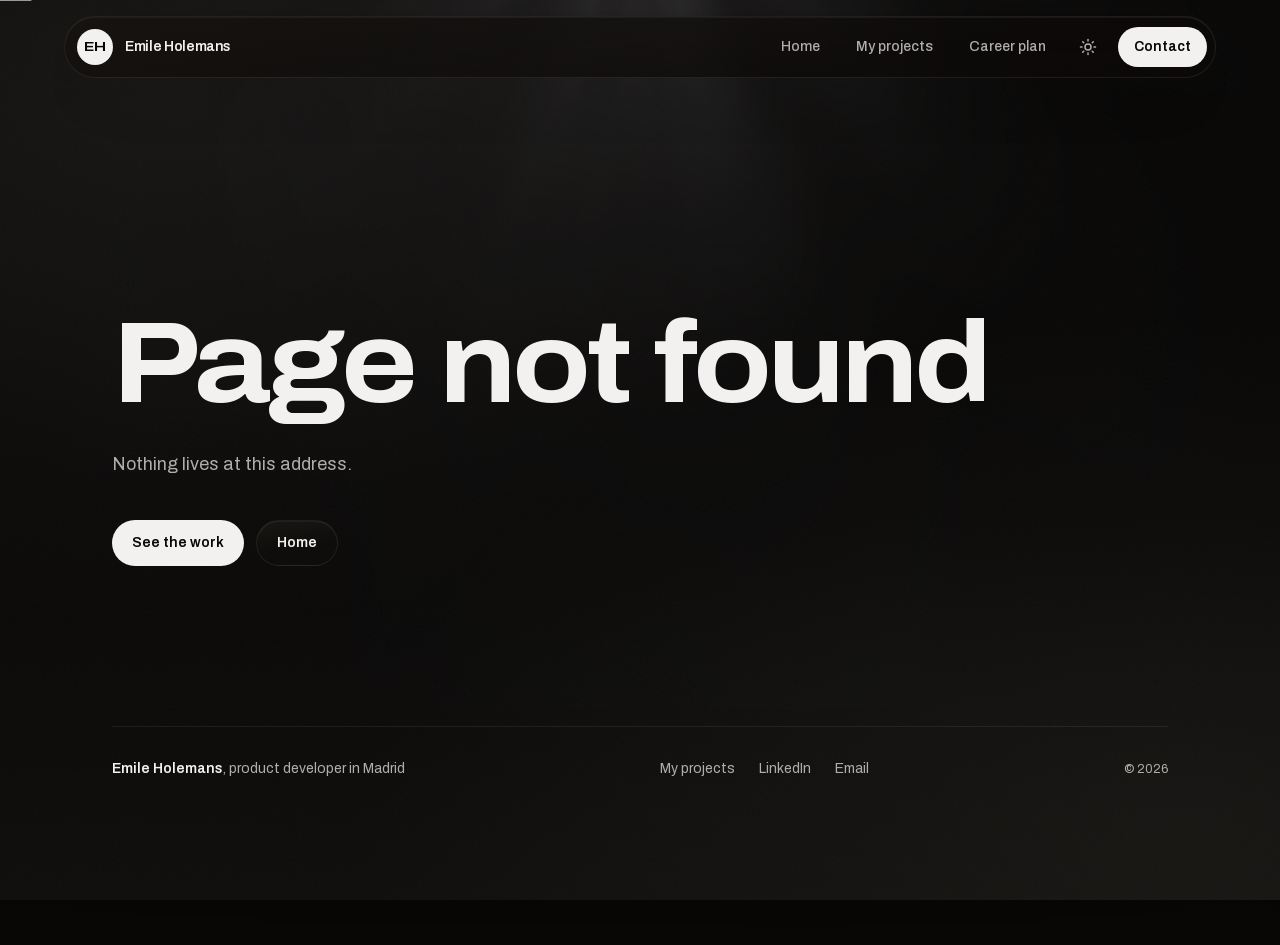
==== career-plan/index.html @ 56006dcc "Portfolio build 2026-11-16" ====
<!doctype html>
<html lang="en" class="dark">
  <head>
    <meta charset="UTF-8" />
    <meta name="viewport" content="width=device-width, initial-scale=1.0" />
    <title>Emile Holemans, product developer</title>
    <meta name="description" content="Product developer in Madrid. I build web, 3D and AI products, co-founded Mule Digital and study Computer Science and Digital Innovation at IE University." />
    <meta name="author" content="Emile Holemans" />
    <link rel="icon" type="image/svg+xml" href="/favicon.svg?v=2" />
    <link rel="icon" type="image/x-icon" href="/favicon.ico?v=2" />
    <link rel="apple-touch-icon" href="/apple-touch-icon.png?v=2" />

    <meta property="og:title" content="Emile Holemans, product developer" />
    <meta property="og:description" content="Product developer in Madrid. I build web, 3D and AI products, co-founded Mule Digital and study Computer Science and Digital Innovation at IE University." />
    <meta property="og:type" content="website" />
    <meta property="og:url" content="https://emileholemans.github.io/" />
    <meta property="og:image" content="https://emileholemans.github.io/og-image.png?v=3" />
    <meta property="og:image:width" content="1200" />
    <meta property="og:image:height" content="627" />
    <meta property="og:image:alt" content="Emile Holemans, product developer" />
    <meta name="twitter:card" content="summary_large_image" />
    <link rel="canonical" href="https://emileholemans.github.io/" />

    <meta name="theme-color" content="#0b0a09" />
    <!-- Day or night before the first paint: the visitor's choice, else night. -->
    <script>
      (function () {
        var t = null;
        try { t = localStorage.getItem("theme"); } catch (e) {}
        // Night unless the visitor pressed the day button; the system setting is not followed.
        if (t !== "light" && t !== "dark") t = "dark";
        var r = document.documentElement;
        r.dataset.theme = t;
        r.style.colorScheme = t;
        r.classList.toggle("dark", t === "dark");
        if (t === "light") document.querySelector('meta[name="theme-color"]').setAttribute("content", "#f7f5f1");
      })();
    </script>
    <script type="module" crossorigin src="/assets/index-D19E7FVt.js"></script>
    <link rel="stylesheet" crossorigin href="/assets/index-B8vpUkva.css">
  </head>

  <body>
    <div id="root"></div>
  </body>
</html>
---- assets/index-B8vpUkva.css ----
@font-face{font-family:Archivo;font-style:italic;font-weight:100 900;font-stretch:62% 125%;font-display:swap;src:url(/assets/archivo-vietnamese-italic-BQG3Y7c6.woff2) format("woff2");unicode-range:U+0102-0103,U+0110-0111,U+0128-0129,U+0168-0169,U+01A0-01A1,U+01AF-01B0,U+0300-0301,U+0303-0304,U+0308-0309,U+0323,U+0329,U+1EA0-1EF9,U+20AB}@font-face{font-family:Archivo;font-style:italic;font-weight:100 900;font-stretch:62% 125%;font-display:swap;src:url(/assets/archivo-latin-ext-italic-BjYwwrn-.woff2) format("woff2");unicode-range:U+0100-02BA,U+02BD-02C5,U+02C7-02CC,U+02CE-02D7,U+02DD-02FF,U+0304,U+0308,U+0329,U+1D00-1DBF,U+1E00-1E9F,U+1EF2-1EFF,U+2020,U+20A0-20AB,U+20AD-20C4,U+2113,U+2C60-2C7F,U+A720-A7FF}@font-face{font-family:Archivo;font-style:italic;font-weight:100 900;font-stretch:62% 125%;font-display:swap;src:url(/assets/archivo-latin-italic-DBRr7JAK.woff2) format("woff2");unicode-range:U+0000-00FF,U+0131,U+0152-0153,U+02BB-02BC,U+02C6,U+02DA,U+02DC,U+0304,U+0308,U+0329,U+2000-206F,U+20AC,U+2122,U+2191,U+2193,U+2212,U+2215,U+FEFF,U+FFFD}@font-face{font-family:Archivo;font-style:normal;font-weight:100 900;font-stretch:62% 125%;font-display:swap;src:url(/assets/archivo-vietnamese-normal-Dj4SMzUB.woff2) format("woff2");unicode-range:U+0102-0103,U+0110-0111,U+0128-0129,U+0168-0169,U+01A0-01A1,U+01AF-01B0,U+0300-0301,U+0303-0304,U+0308-0309,U+0323,U+0329,U+1EA0-1EF9,U+20AB}@font-face{font-family:Archivo;font-style:normal;font-weight:100 900;font-stretch:62% 125%;font-display:swap;src:url(/assets/archivo-latin-ext-normal-Drn2Fve2.woff2) format("woff2");unicode-range:U+0100-02BA,U+02BD-02C5,U+02C7-02CC,U+02CE-02D7,U+02DD-02FF,U+0304,U+0308,U+0329,U+1D00-1DBF,U+1E00-1E9F,U+1EF2-1EFF,U+2020,U+20A0-20AB,U+20AD-20C4,U+2113,U+2C60-2C7F,U+A720-A7FF}@font-face{font-family:Archivo;font-style:normal;font-weight:100 900;font-stretch:62% 125%;font-display:swap;src:url(/assets/archivo-latin-normal-DXrUVZxZ.woff2) format("woff2");unicode-range:U+0000-00FF,U+0131,U+0152-0153,U+02BB-02BC,U+02C6,U+02DA,U+02DC,U+0304,U+0308,U+0329,U+2000-206F,U+20AC,U+2122,U+2191,U+2193,U+2212,U+2215,U+FEFF,U+FFFD}*,:before,:after{--tw-border-spacing-x: 0;--tw-border-spacing-y: 0;--tw-translate-x: 0;--tw-translate-y: 0;--tw-rotate: 0;--tw-skew-x: 0;--tw-skew-y: 0;--tw-scale-x: 1;--tw-scale-y: 1;--tw-pan-x: ;--tw-pan-y: ;--tw-pinch-zoom: ;--tw-scroll-snap-strictness: proximity;--tw-gradient-from-position: ;--tw-gradient-via-position: ;--tw-gradient-to-position: ;--tw-ordinal: ;--tw-slashed-zero: ;--tw-numeric-figure: ;--tw-numeric-spacing: ;--tw-numeric-fraction: ;--tw-ring-inset: ;--tw-ring-offset-width: 0px;--tw-ring-offset-color: #fff;--tw-ring-color: rgb(59 130 246 / .5);--tw-ring-offset-shadow: 0 0 #0000;--tw-ring-shadow: 0 0 #0000;--tw-shadow: 0 0 #0000;--tw-shadow-colored: 0 0 #0000;--tw-blur: ;--tw-brightness: ;--tw-contrast: ;--tw-grayscale: ;--tw-hue-rotate: ;--tw-invert: ;--tw-saturate: ;--tw-sepia: ;--tw-drop-shadow: ;--tw-backdrop-blur: ;--tw-backdrop-brightness: ;--tw-backdrop-contrast: ;--tw-backdrop-grayscale: ;--tw-backdrop-hue-rotate: ;--tw-backdrop-invert: ;--tw-backdrop-opacity: ;--tw-backdrop-saturate: ;--tw-backdrop-sepia: ;--tw-contain-size: ;--tw-contain-layout: ;--tw-contain-paint: ;--tw-contain-style: }::backdrop{--tw-border-spacing-x: 0;--tw-border-spacing-y: 0;--tw-translate-x: 0;--tw-translate-y: 0;--tw-rotate: 0;--tw-skew-x: 0;--tw-skew-y: 0;--tw-scale-x: 1;--tw-scale-y: 1;--tw-pan-x: ;--tw-pan-y: ;--tw-pinch-zoom: ;--tw-scroll-snap-strictness: proximity;--tw-gradient-from-position: ;--tw-gradient-via-position: ;--tw-gradient-to-position: ;--tw-ordinal: ;--tw-slashed-zero: ;--tw-numeric-figure: ;--tw-numeric-spacing: ;--tw-numeric-fraction: ;--tw-ring-inset: ;--tw-ring-offset-width: 0px;--tw-ring-offset-color: #fff;--tw-ring-color: rgb(59 130 246 / .5);--tw-ring-offset-shadow: 0 0 #0000;--tw-ring-shadow: 0 0 #0000;--tw-shadow: 0 0 #0000;--tw-shadow-colored: 0 0 #0000;--tw-blur: ;--tw-brightness: ;--tw-contrast: ;--tw-grayscale: ;--tw-hue-rotate: ;--tw-invert: ;--tw-saturate: ;--tw-sepia: ;--tw-drop-shadow: ;--tw-backdrop-blur: ;--tw-backdrop-brightness: ;--tw-backdrop-contrast: ;--tw-backdrop-grayscale: ;--tw-backdrop-hue-rotate: ;--tw-backdrop-invert: ;--tw-backdrop-opacity: ;--tw-backdrop-saturate: ;--tw-backdrop-sepia: ;--tw-contain-size: ;--tw-contain-layout: ;--tw-contain-paint: ;--tw-contain-style: }*,:before,:after{box-sizing:border-box;border-width:0;border-style:solid;border-color:#e5e7eb}:before,:after{--tw-content: ""}html,:host{line-height:1.5;-webkit-text-size-adjust:100%;-moz-tab-size:4;-o-tab-size:4;tab-size:4;font-family:Archivo,ui-sans-serif,system-ui,-apple-system,BlinkMacSystemFont,sans-serif;font-feature-settings:normal;font-variation-settings:normal;-webkit-tap-highlight-color:transparent}body{margin:0;line-height:inherit}hr{height:0;color:inherit;border-top-width:1px}abbr:where([title]){-webkit-text-decoration:underline dotted;text-decoration:underline dotted}h1,h2,h3,h4,h5,h6{font-size:inherit;font-weight:inherit}a{color:inherit;text-decoration:inherit}b,strong{font-weight:bolder}code,kbd,samp,pre{font-family:ui-monospace,SFMono-Regular,Menlo,Monaco,Consolas,monospace;font-feature-settings:normal;font-variation-settings:normal;font-size:1em}small{font-size:80%}sub,sup{font-size:75%;line-height:0;position:relative;vertical-align:baseline}sub{bottom:-.25em}sup{top:-.5em}table{text-indent:0;border-color:inherit;border-collapse:collapse}button,input,optgroup,select,textarea{font-family:inherit;font-feature-settings:inherit;font-variation-settings:inherit;font-size:100%;font-weight:inherit;line-height:inherit;letter-spacing:inherit;color:inherit;margin:0;padding:0}button,select{text-transform:none}button,input:where([type=button]),input:where([type=reset]),input:where([type=submit]){-webkit-appearance:button;background-color:transparent;background-image:none}:-moz-focusring{outline:auto}:-moz-ui-invalid{box-shadow:none}progress{vertical-align:baseline}::-webkit-inner-spin-button,::-webkit-outer-spin-button{height:auto}[type=search]{-webkit-appearance:textfield;outline-offset:-2px}::-webkit-search-decoration{-webkit-appearance:none}::-webkit-file-upload-button{-webkit-appearance:button;font:inherit}summary{display:list-item}blockquote,dl,dd,h1,h2,h3,h4,h5,h6,hr,figure,p,pre{margin:0}fieldset{margin:0;padding:0}legend{padding:0}ol,ul,menu{list-style:none;margin:0;padding:0}dialog{padding:0}textarea{resize:vertical}input::-moz-placeholder,textarea::-moz-placeholder{opacity:1;color:#9ca3af}input::placeholder,textarea::placeholder{opacity:1;color:#9ca3af}button,[role=button]{cursor:pointer}:disabled{cursor:default}img,svg,video,canvas,audio,iframe,embed,object{display:block;vertical-align:middle}img,video{max-width:100%;height:auto}[hidden]:where(:not([hidden=until-found])){display:none}:root{color-scheme:dark;--background: .13 .004 70;--foreground: .96 .004 70;--card: .17 .005 70;--card-foreground: .96 .004 70;--popover: .17 .005 70;--popover-foreground: .96 .004 70;--primary: .96 .004 70;--primary-foreground: .13 .004 70;--secondary: .22 .005 70;--secondary-foreground: .88 .006 70;--muted: .22 .005 70;--muted-foreground: .75 .006 70;--accent: .25 .005 70;--accent-foreground: .92 .005 70;--destructive: .63 .2 27;--destructive-foreground: .97 .01 27;--border: .29 .006 70;--input: .29 .006 70;--ring: .88 .005 70;--radius: 1rem;--sidebar-background: .17 .005 70;--sidebar-foreground: .96 .004 70;--sidebar-primary: .96 .004 70;--sidebar-primary-foreground: .13 .004 70;--sidebar-accent: .22 .005 70;--sidebar-accent-foreground: .88 .006 70;--sidebar-border: .29 .006 70;--sidebar-ring: .88 .005 70;--glass-fill: .17 .005 70 / .5;--glass-fill-strong: .15 .005 70 / .72;--glass-edge: .96 .004 70 / .08;--glass-highlight: .96 .004 70 / .06;--glass-shadow: .05 .004 70 / .7;--reflect: 75%;--ease-out-quart: cubic-bezier(.25, 1, .5, 1);--ease-out-expo: cubic-bezier(.16, 1, .3, 1)}:root[data-theme=light]{color-scheme:light;--background: .975 .004 80;--foreground: .2 .006 70;--card: .995 .002 80;--card-foreground: .2 .006 70;--popover: .995 .002 80;--popover-foreground: .2 .006 70;--primary: .2 .006 70;--primary-foreground: .975 .004 80;--secondary: .935 .005 80;--secondary-foreground: .3 .006 70;--muted: .935 .005 80;--muted-foreground: .45 .008 70;--accent: .91 .005 80;--accent-foreground: .25 .006 70;--border: .87 .006 80;--input: .87 .006 80;--ring: .3 .006 70;--sidebar-background: .995 .002 80;--sidebar-foreground: .2 .006 70;--sidebar-primary: .2 .006 70;--sidebar-primary-foreground: .975 .004 80;--sidebar-accent: .935 .005 80;--sidebar-accent-foreground: .3 .006 70;--sidebar-border: .87 .006 80;--sidebar-ring: .3 .006 70;--glass-fill: .995 .002 80 / .62;--glass-fill-strong: .99 .002 80 / .8;--glass-edge: .2 .006 70 / .09;--glass-highlight: 1 0 0 / .75;--glass-shadow: .35 .01 70 / .14;--reflect: 85%}*{--tw-border-opacity: 1;border-color:oklch(var(--border) / var(--tw-border-opacity, 1))}html{scroll-behavior:smooth;scroll-padding-top:6rem}body{--tw-bg-opacity: 1;background-color:oklch(var(--background) / var(--tw-bg-opacity, 1));--tw-text-opacity: 1;color:oklch(var(--foreground) / var(--tw-text-opacity, 1));font-family:Archivo,ui-sans-serif,system-ui,sans-serif;font-stretch:100%;line-height:1.6;-webkit-font-smoothing:antialiased;-moz-osx-font-smoothing:grayscale}::-moz-selection{background:oklch(var(--primary) / .3);color:oklch(var(--foreground))}::selection{background:oklch(var(--primary) / .3);color:oklch(var(--foreground))}h1,h2,h3{text-wrap:balance}p,li,dd{text-wrap:pretty}:where(a,button,[role=button],summary):focus-visible{outline:2px solid oklch(var(--ring));outline-offset:3px}@media (prefers-reduced-motion: reduce){html{scroll-behavior:auto}}.\!container{width:100%!important;margin-right:auto!important;margin-left:auto!important;padding-right:2rem!important;padding-left:2rem!important}.container{width:100%;margin-right:auto;margin-left:auto;padding-right:2rem;padding-left:2rem}@media (min-width: 1400px){.\!container{max-width:1400px!important}.container{max-width:1400px}}.amb-follow{transition:--amb-a 1.4s var(--ease-out-quart),--amb-b 1.8s var(--ease-out-quart)}@media (prefers-reduced-motion: reduce){.amb-follow{transition-duration:.3s}}.glass{transition:--amb-a 1.4s var(--ease-out-quart),--amb-b 1.8s var(--ease-out-quart)}@media (prefers-reduced-motion: reduce){.glass{transition-duration:.3s}}.glass{position:relative;background:linear-gradient(170deg,color-mix(in oklch,var(--amb-a) var(--reflect),transparent) 0%,transparent 60%),oklch(var(--glass-fill));border:1px solid oklch(var(--glass-edge));box-shadow:inset 0 1px color-mix(in oklch,var(--amb-a) 60%,oklch(var(--glass-highlight))),0 30px 60px -30px oklch(var(--glass-shadow))}.glass-blur{transition:--amb-a 1.4s var(--ease-out-quart),--amb-b 1.8s var(--ease-out-quart)}@media (prefers-reduced-motion: reduce){.glass-blur{transition-duration:.3s}}.glass-blur{position:relative;background:linear-gradient(170deg,color-mix(in oklch,var(--amb-a) var(--reflect),transparent) 0%,transparent 60%),oklch(var(--glass-fill));border:1px solid oklch(var(--glass-edge));box-shadow:inset 0 1px color-mix(in oklch,var(--amb-a) 60%,oklch(var(--glass-highlight))),0 30px 60px -30px oklch(var(--glass-shadow));background:linear-gradient(170deg,color-mix(in oklch,var(--amb-a) calc(var(--reflect) * .6),transparent) 0%,transparent 70%),oklch(var(--glass-fill-strong));-webkit-backdrop-filter:blur(18px) saturate(150%);backdrop-filter:blur(18px) saturate(150%)}.glow{--mx: 50%;--my: 50%}.glow:before{content:"";position:absolute;top:0;right:0;bottom:0;left:0;z-index:-1;border-radius:inherit;pointer-events:none;background:radial-gradient(420px circle at var(--mx) var(--my),oklch(var(--foreground) / .06),transparent 65%);opacity:0;transition:opacity .5s var(--ease-out-quart)}.glow:hover:before{opacity:1}.glass-strong{transition:--amb-a 1.4s var(--ease-out-quart),--amb-b 1.8s var(--ease-out-quart)}@media (prefers-reduced-motion: reduce){.glass-strong{transition-duration:.3s}}.glass-strong{position:relative;background:linear-gradient(170deg,color-mix(in oklch,var(--amb-a) var(--reflect),transparent) 0%,transparent 60%),oklch(var(--glass-fill));border:1px solid oklch(var(--glass-edge));box-shadow:inset 0 1px color-mix(in oklch,var(--amb-a) 60%,oklch(var(--glass-highlight))),0 30px 60px -30px oklch(var(--glass-shadow));background:linear-gradient(170deg,color-mix(in oklch,var(--amb-a) var(--reflect),transparent) 0%,transparent 60%),oklch(var(--glass-fill-strong))}.section-container{margin-left:auto;margin-right:auto;max-width:72rem;padding-left:1.25rem;padding-right:1.25rem}@media (min-width: 640px){.section-container{padding-left:2rem;padding-right:2rem}}@media (min-width: 1024px){.section-container{padding-left:3rem;padding-right:3rem}}.display{font-stretch:112%;font-weight:700;letter-spacing:-.035em;line-height:.95}.heading{font-stretch:108%;font-weight:650;letter-spacing:-.02em;line-height:1.08}.page-header{font-stretch:112%;font-weight:700;letter-spacing:-.035em;line-height:.95;--tw-text-opacity: 1;color:oklch(var(--foreground) / var(--tw-text-opacity, 1));font-size:clamp(3rem,9vw,7.5rem)}.page-subheader{max-width:58ch;--tw-text-opacity: 1;color:oklch(var(--muted-foreground) / var(--tw-text-opacity, 1));font-size:clamp(1.05rem,1.4vw,1.2rem);line-height:1.65}.section-label{font-size:11px;font-weight:600;text-transform:uppercase;--tw-text-opacity: 1;color:oklch(var(--muted-foreground) / var(--tw-text-opacity, 1));font-stretch:112%;letter-spacing:.16em}.badge-modern{display:inline-flex;align-items:center;border-radius:9999px;padding:.25rem .75rem;font-size:.75rem;line-height:1rem;font-weight:500;--tw-text-opacity: 1;color:oklch(var(--secondary-foreground) / var(--tw-text-opacity, 1));background:oklch(var(--foreground) / .05);border:1px solid oklch(var(--glass-edge))}.badge-outline{display:inline-flex;align-items:center;border-radius:9999px;padding:.125rem .625rem;font-size:11px;font-weight:500;--tw-text-opacity: 1;color:oklch(var(--muted-foreground) / var(--tw-text-opacity, 1));border:1px solid oklch(var(--glass-edge));background:oklch(var(--foreground) / .03)}.divider{height:1px;width:100%;background:oklch(var(--glass-edge))}.btn-primary{display:inline-flex;align-items:center;gap:.5rem;border-radius:9999px;padding:.75rem 1.25rem;font-size:.875rem;line-height:1.25rem;font-weight:600;background:oklch(var(--primary));color:oklch(var(--primary-foreground));transition:background-color .3s var(--ease-out-quart),transform .3s var(--ease-out-quart)}.btn-primary:hover{background:#d3d0cd}.btn-primary:active,.btn-ghost:active{transform:scale(.97);transition-duration:.1s}.btn-ghost{transition:--amb-a 1.4s var(--ease-out-quart),--amb-b 1.8s var(--ease-out-quart)}@media (prefers-reduced-motion: reduce){.btn-ghost{transition-duration:.3s}}.btn-ghost{position:relative;background:linear-gradient(170deg,color-mix(in oklch,var(--amb-a) var(--reflect),transparent) 0%,transparent 60%),oklch(var(--glass-fill));border:1px solid oklch(var(--glass-edge));box-shadow:inset 0 1px color-mix(in oklch,var(--amb-a) 60%,oklch(var(--glass-highlight))),0 30px 60px -30px oklch(var(--glass-shadow));display:inline-flex;align-items:center;gap:.5rem;border-radius:9999px;padding:.75rem 1.25rem;font-size:.875rem;line-height:1.25rem;font-weight:600;--tw-text-opacity: 1;color:oklch(var(--foreground) / var(--tw-text-opacity, 1));transition:border-color .3s var(--ease-out-quart),transform .3s var(--ease-out-quart)}.btn-ghost:hover{border-color:oklch(var(--primary) / .4)}.media-frame{overflow:hidden;border-radius:.75rem;border:1px solid oklch(var(--glass-edge));background:oklch(var(--foreground) / .04)}.sr-only{position:absolute;width:1px;height:1px;padding:0;margin:-1px;overflow:hidden;clip:rect(0,0,0,0);white-space:nowrap;border-width:0}.pointer-events-none{pointer-events:none}.pointer-events-auto{pointer-events:auto}.\!visible{visibility:visible!important}.visible{visibility:visible}.invisible{visibility:hidden}.fixed{position:fixed}.absolute{position:absolute}.relative{position:relative}.-inset-\[25\%\]{top:-25%;right:-25%;bottom:-25%;left:-25%}.inset-0{top:0;right:0;bottom:0;left:0}.-inset-x-\[90\%\]{left:-90%;right:-90%}.-inset-y-\[90\%\]{top:-90%;bottom:-90%}.inset-x-0{left:0;right:0}.inset-y-0{top:0;bottom:0}.-bottom-12{bottom:-3rem}.-left-12{left:-3rem}.-left-\[1\.85rem\]{left:-1.85rem}.-right-12{right:-3rem}.-top-12{top:-3rem}.bottom-0{bottom:0}.bottom-2{bottom:.5rem}.bottom-4{bottom:1rem}.bottom-\[7\%\]{bottom:7%}.bottom-\[max\(1rem\,env\(safe-area-inset-bottom\)\)\]{bottom:max(1rem,env(safe-area-inset-bottom))}.left-0{left:0}.left-1{left:.25rem}.left-1\/2{left:50%}.left-2{left:.5rem}.left-6{left:1.5rem}.left-\[50\%\]{left:50%}.left-\[calc\(50\%_\+_var\(--infinite-menu-tile\,160px\)_\+_28px\)\]{left:calc(50% + var(--infinite-menu-tile,160px) + 28px)}.right-0{right:0}.right-1{right:.25rem}.right-2{right:.5rem}.right-3{right:.75rem}.right-4{right:1rem}.right-\[calc\(50\%_\+_var\(--infinite-menu-tile\,160px\)_\+_28px\)\]{right:calc(50% + var(--infinite-menu-tile,160px) + 28px)}.right-\[max\(1rem\,calc\(\(100vw-72rem\)\/4-1\.75rem\)\)\]{right:max(1rem,calc((100vw - 72rem)/4 - 1.75rem))}.right-full{right:100%}.top-0{top:0}.top-1\.5{top:.375rem}.top-1\/2{top:50%}.top-2{top:.5rem}.top-3\.5{top:.875rem}.top-4{top:1rem}.top-\[1px\]{top:1px}.top-\[50\%\]{top:50%}.top-\[60\%\]{top:60%}.top-full{top:100%}.isolate{isolation:isolate}.-z-10{z-index:-10}.-z-20{z-index:-20}.z-10{z-index:10}.z-20{z-index:20}.z-40{z-index:40}.z-50{z-index:50}.z-\[100\]{z-index:100}.z-\[1\]{z-index:1}.z-\[60\]{z-index:60}.col-span-2{grid-column:span 2 / span 2}.m-0{margin:0}.-mx-1{margin-left:-.25rem;margin-right:-.25rem}.-mx-3{margin-left:-.75rem;margin-right:-.75rem}.-mx-5{margin-left:-1.25rem;margin-right:-1.25rem}.mx-2{margin-left:.5rem;margin-right:.5rem}.mx-3\.5{margin-left:.875rem;margin-right:.875rem}.mx-auto{margin-left:auto;margin-right:auto}.my-0\.5{margin-top:.125rem;margin-bottom:.125rem}.my-1{margin-top:.25rem;margin-bottom:.25rem}.-ml-4{margin-left:-1rem}.-mt-4{margin-top:-1rem}.mb-1{margin-bottom:.25rem}.mb-10{margin-bottom:2.5rem}.mb-2{margin-bottom:.5rem}.mb-3{margin-bottom:.75rem}.mb-4{margin-bottom:1rem}.mb-5{margin-bottom:1.25rem}.mb-6{margin-bottom:1.5rem}.mb-8{margin-bottom:2rem}.ml-0\.5{margin-left:.125rem}.ml-1{margin-left:.25rem}.ml-2{margin-left:.5rem}.ml-auto{margin-left:auto}.mr-2{margin-right:.5rem}.mr-\[3\.25rem\]{margin-right:3.25rem}.mt-0\.5{margin-top:.125rem}.mt-1{margin-top:.25rem}.mt-1\.5{margin-top:.375rem}.mt-10{margin-top:2.5rem}.mt-14{margin-top:3.5rem}.mt-16{margin-top:4rem}.mt-2{margin-top:.5rem}.mt-24{margin-top:6rem}.mt-28{margin-top:7rem}.mt-3{margin-top:.75rem}.mt-4{margin-top:1rem}.mt-5{margin-top:1.25rem}.mt-6{margin-top:1.5rem}.mt-8{margin-top:2rem}.mt-auto{margin-top:auto}.line-clamp-2{overflow:hidden;display:-webkit-box;-webkit-box-orient:vertical;-webkit-line-clamp:2}.block{display:block}.inline-block{display:inline-block}.inline{display:inline}.flex{display:flex}.inline-flex{display:inline-flex}.table{display:table}.grid{display:grid}.hidden{display:none}.aspect-\[1484\/768\]{aspect-ratio:1484/768}.aspect-\[16\/10\]{aspect-ratio:16/10}.aspect-\[16\/11\]{aspect-ratio:16/11}.aspect-\[16\/9\]{aspect-ratio:16/9}.aspect-\[184\/100\]{aspect-ratio:184/100}.aspect-\[2\/1\]{aspect-ratio:2/1}.aspect-\[4\/3\]{aspect-ratio:4/3}.aspect-\[9\/16\]{aspect-ratio:9/16}.aspect-\[98\/62\]{aspect-ratio:98/62}.aspect-square{aspect-ratio:1 / 1}.aspect-video{aspect-ratio:16 / 9}.size-4{width:1rem;height:1rem}.h-1\.5{height:.375rem}.h-10{height:2.5rem}.h-11{height:2.75rem}.h-12{height:3rem}.h-16{height:4rem}.h-2{height:.5rem}.h-2\.5{height:.625rem}.h-3{height:.75rem}.h-3\.5{height:.875rem}.h-4{height:1rem}.h-5{height:1.25rem}.h-6{height:1.5rem}.h-7{height:1.75rem}.h-8{height:2rem}.h-9{height:2.25rem}.h-\[1\.2em\]{height:1.2em}.h-\[105vh\]{height:105vh}.h-\[18px\]{height:18px}.h-\[1px\]{height:1px}.h-\[4\.6rem\]{height:4.6rem}.h-\[45\%\]{height:45%}.h-\[520px\]{height:520px}.h-\[52px\]{height:52px}.h-\[70svh\]{height:70svh}.h-\[var\(--radix-navigation-menu-viewport-height\)\]{height:var(--radix-navigation-menu-viewport-height)}.h-\[var\(--radix-select-trigger-height\)\]{height:var(--radix-select-trigger-height)}.h-auto{height:auto}.h-full{height:100%}.h-px{height:1px}.h-svh{height:100svh}.max-h-96{max-height:24rem}.max-h-\[300px\]{max-height:300px}.max-h-\[90vh\]{max-height:90vh}.max-h-screen{max-height:100vh}.min-h-0{min-height:0px}.min-h-\[28rem\]{min-height:28rem}.min-h-\[3\.25rem\]{min-height:3.25rem}.min-h-\[34rem\]{min-height:34rem}.min-h-\[44px\]{min-height:44px}.min-h-\[70svh\]{min-height:70svh}.min-h-\[80px\]{min-height:80px}.min-h-\[92svh\]{min-height:92svh}.min-h-screen{min-height:100vh}.min-h-svh{min-height:100svh}.w-0{width:0px}.w-1{width:.25rem}.w-10{width:2.5rem}.w-11{width:2.75rem}.w-12{width:3rem}.w-16{width:4rem}.w-2{width:.5rem}.w-2\.5{width:.625rem}.w-28{width:7rem}.w-3{width:.75rem}.w-3\.5{width:.875rem}.w-3\/4{width:75%}.w-4{width:1rem}.w-5{width:1.25rem}.w-6{width:1.5rem}.w-64{width:16rem}.w-7{width:1.75rem}.w-72{width:18rem}.w-8{width:2rem}.w-9{width:2.25rem}.w-\[--sidebar-width\]{width:var(--sidebar-width)}.w-\[100px\]{width:100px}.w-\[18px\]{width:18px}.w-\[1px\]{width:1px}.w-\[3\.7rem\]{width:3.7rem}.w-\[52px\]{width:52px}.w-\[95vw\]{width:95vw}.w-\[min\(16rem\,calc\(\(100vw-72rem\)\/2-2rem\)\)\]{width:min(16rem,calc((100vw - 72rem)/2 - 2rem))}.w-\[min\(17rem\,calc\(100vw-8rem\)\)\]{width:min(17rem,calc(100vw - 8rem))}.w-auto{width:auto}.w-full{width:100%}.w-max{width:-moz-max-content;width:max-content}.w-px{width:1px}.min-w-0{min-width:0px}.min-w-5{min-width:1.25rem}.min-w-\[12rem\]{min-width:12rem}.min-w-\[45px\]{min-width:45px}.min-w-\[8rem\]{min-width:8rem}.min-w-\[var\(--radix-select-trigger-width\)\]{min-width:var(--radix-select-trigger-width)}.max-w-2xl{max-width:42rem}.max-w-4xl{max-width:56rem}.max-w-6xl{max-width:72rem}.max-w-\[--skeleton-width\]{max-width:var(--skeleton-width)}.max-w-\[11ch\]{max-width:11ch}.max-w-\[17rem\]{max-width:17rem}.max-w-\[38ch\]{max-width:38ch}.max-w-\[40ch\]{max-width:40ch}.max-w-\[46ch\]{max-width:46ch}.max-w-\[58ch\]{max-width:58ch}.max-w-\[60ch\]{max-width:60ch}.max-w-\[62ch\]{max-width:62ch}.max-w-\[70ch\]{max-width:70ch}.max-w-\[calc\(50\%_-_var\(--infinite-menu-tile\,160px\)_-_48px\)\]{max-width:calc(50% - var(--infinite-menu-tile,160px) - 48px)}.max-w-\[min\(22ch\,calc\(50\%_-_var\(--infinite-menu-tile\,160px\)_-_48px\)\)\]{max-width:min(22ch,calc(50% - var(--infinite-menu-tile,160px) - 48px))}.max-w-lg{max-width:32rem}.max-w-max{max-width:-moz-max-content;max-width:max-content}.max-w-xl{max-width:36rem}.flex-1{flex:1 1 0%}.flex-shrink-0{flex-shrink:0}.shrink{flex-shrink:1}.shrink-0{flex-shrink:0}.grow{flex-grow:1}.grow-0{flex-grow:0}.basis-full{flex-basis:100%}.caption-bottom{caption-side:bottom}.border-collapse{border-collapse:collapse}.origin-left{transform-origin:left}.-translate-x-1\/2{--tw-translate-x: -50%;transform:translate(var(--tw-translate-x),var(--tw-translate-y)) rotate(var(--tw-rotate)) skew(var(--tw-skew-x)) skewY(var(--tw-skew-y)) scaleX(var(--tw-scale-x)) scaleY(var(--tw-scale-y))}.-translate-x-px{--tw-translate-x: -1px;transform:translate(var(--tw-translate-x),var(--tw-translate-y)) rotate(var(--tw-rotate)) skew(var(--tw-skew-x)) skewY(var(--tw-skew-y)) scaleX(var(--tw-scale-x)) scaleY(var(--tw-scale-y))}.-translate-y-1\/2{--tw-translate-y: -50%;transform:translate(var(--tw-translate-x),var(--tw-translate-y)) rotate(var(--tw-rotate)) skew(var(--tw-skew-x)) skewY(var(--tw-skew-y)) scaleX(var(--tw-scale-x)) scaleY(var(--tw-scale-y))}.translate-x-\[-50\%\]{--tw-translate-x: -50%;transform:translate(var(--tw-translate-x),var(--tw-translate-y)) rotate(var(--tw-rotate)) skew(var(--tw-skew-x)) skewY(var(--tw-skew-y)) scaleX(var(--tw-scale-x)) scaleY(var(--tw-scale-y))}.translate-x-px{--tw-translate-x: 1px;transform:translate(var(--tw-translate-x),var(--tw-translate-y)) rotate(var(--tw-rotate)) skew(var(--tw-skew-x)) skewY(var(--tw-skew-y)) scaleX(var(--tw-scale-x)) scaleY(var(--tw-scale-y))}.translate-y-\[-50\%\]{--tw-translate-y: -50%;transform:translate(var(--tw-translate-x),var(--tw-translate-y)) rotate(var(--tw-rotate)) skew(var(--tw-skew-x)) skewY(var(--tw-skew-y)) scaleX(var(--tw-scale-x)) scaleY(var(--tw-scale-y))}.rotate-45{--tw-rotate: 45deg;transform:translate(var(--tw-translate-x),var(--tw-translate-y)) rotate(var(--tw-rotate)) skew(var(--tw-skew-x)) skewY(var(--tw-skew-y)) scaleX(var(--tw-scale-x)) scaleY(var(--tw-scale-y))}.rotate-90{--tw-rotate: 90deg;transform:translate(var(--tw-translate-x),var(--tw-translate-y)) rotate(var(--tw-rotate)) skew(var(--tw-skew-x)) skewY(var(--tw-skew-y)) scaleX(var(--tw-scale-x)) scaleY(var(--tw-scale-y))}.transform{transform:translate(var(--tw-translate-x),var(--tw-translate-y)) rotate(var(--tw-rotate)) skew(var(--tw-skew-x)) skewY(var(--tw-skew-y)) scaleX(var(--tw-scale-x)) scaleY(var(--tw-scale-y))}@keyframes pulse{50%{opacity:.5}}.animate-pulse{animation:pulse 2s cubic-bezier(.4,0,.6,1) infinite}@keyframes spin{to{transform:rotate(360deg)}}.animate-spin{animation:spin 1s linear infinite}.cursor-default{cursor:default}.cursor-grab{cursor:grab}.cursor-pointer{cursor:pointer}.cursor-zoom-in{cursor:zoom-in}.touch-none{touch-action:none}.select-none{-webkit-user-select:none;-moz-user-select:none;user-select:none}.resize{resize:both}.scroll-mt-28{scroll-margin-top:7rem}.list-none{list-style-type:none}.grid-cols-1{grid-template-columns:repeat(1,minmax(0,1fr))}.grid-cols-2{grid-template-columns:repeat(2,minmax(0,1fr))}.grid-cols-3{grid-template-columns:repeat(3,minmax(0,1fr))}.grid-cols-\[3rem_minmax\(0\,1fr\)\]{grid-template-columns:3rem minmax(0,1fr)}.grid-cols-\[5rem_minmax\(0\,1fr\)\]{grid-template-columns:5rem minmax(0,1fr)}.grid-cols-\[6rem_minmax\(0\,1fr\)_auto\]{grid-template-columns:6rem minmax(0,1fr) auto}.grid-cols-\[minmax\(0\,1fr\)_minmax\(0\,1\.1fr\)\]{grid-template-columns:minmax(0,1fr) minmax(0,1.1fr)}.flex-row{flex-direction:row}.flex-col{flex-direction:column}.flex-col-reverse{flex-direction:column-reverse}.flex-wrap{flex-wrap:wrap}.place-items-center{place-items:center}.content-start{align-content:flex-start}.items-start{align-items:flex-start}.items-end{align-items:flex-end}.items-center{align-items:center}.items-baseline{align-items:baseline}.items-stretch{align-items:stretch}.justify-end{justify-content:flex-end}.justify-center{justify-content:center}.justify-between{justify-content:space-between}.gap-0\.5{gap:.125rem}.gap-1{gap:.25rem}.gap-1\.5{gap:.375rem}.gap-12{gap:3rem}.gap-2{gap:.5rem}.gap-2\.5{gap:.625rem}.gap-3{gap:.75rem}.gap-4{gap:1rem}.gap-5{gap:1.25rem}.gap-6{gap:1.5rem}.gap-8{gap:2rem}.gap-x-10{-moz-column-gap:2.5rem;column-gap:2.5rem}.gap-x-6{-moz-column-gap:1.5rem;column-gap:1.5rem}.gap-x-7{-moz-column-gap:1.75rem;column-gap:1.75rem}.gap-x-8{-moz-column-gap:2rem;column-gap:2rem}.gap-y-2{row-gap:.5rem}.gap-y-5{row-gap:1.25rem}.gap-y-6{row-gap:1.5rem}.gap-y-8{row-gap:2rem}.space-x-1>:not([hidden])~:not([hidden]){--tw-space-x-reverse: 0;margin-right:calc(.25rem * var(--tw-space-x-reverse));margin-left:calc(.25rem * calc(1 - var(--tw-space-x-reverse)))}.space-x-4>:not([hidden])~:not([hidden]){--tw-space-x-reverse: 0;margin-right:calc(1rem * var(--tw-space-x-reverse));margin-left:calc(1rem * calc(1 - var(--tw-space-x-reverse)))}.space-y-1>:not([hidden])~:not([hidden]){--tw-space-y-reverse: 0;margin-top:calc(.25rem * calc(1 - var(--tw-space-y-reverse)));margin-bottom:calc(.25rem * var(--tw-space-y-reverse))}.space-y-1\.5>:not([hidden])~:not([hidden]){--tw-space-y-reverse: 0;margin-top:calc(.375rem * calc(1 - var(--tw-space-y-reverse)));margin-bottom:calc(.375rem * var(--tw-space-y-reverse))}.space-y-10>:not([hidden])~:not([hidden]){--tw-space-y-reverse: 0;margin-top:calc(2.5rem * calc(1 - var(--tw-space-y-reverse)));margin-bottom:calc(2.5rem * var(--tw-space-y-reverse))}.space-y-2>:not([hidden])~:not([hidden]){--tw-space-y-reverse: 0;margin-top:calc(.5rem * calc(1 - var(--tw-space-y-reverse)));margin-bottom:calc(.5rem * var(--tw-space-y-reverse))}.space-y-28>:not([hidden])~:not([hidden]){--tw-space-y-reverse: 0;margin-top:calc(7rem * calc(1 - var(--tw-space-y-reverse)));margin-bottom:calc(7rem * var(--tw-space-y-reverse))}.space-y-3>:not([hidden])~:not([hidden]){--tw-space-y-reverse: 0;margin-top:calc(.75rem * calc(1 - var(--tw-space-y-reverse)));margin-bottom:calc(.75rem * var(--tw-space-y-reverse))}.space-y-4>:not([hidden])~:not([hidden]){--tw-space-y-reverse: 0;margin-top:calc(1rem * calc(1 - var(--tw-space-y-reverse)));margin-bottom:calc(1rem * var(--tw-space-y-reverse))}.space-y-5>:not([hidden])~:not([hidden]){--tw-space-y-reverse: 0;margin-top:calc(1.25rem * calc(1 - var(--tw-space-y-reverse)));margin-bottom:calc(1.25rem * var(--tw-space-y-reverse))}.space-y-6>:not([hidden])~:not([hidden]){--tw-space-y-reverse: 0;margin-top:calc(1.5rem * calc(1 - var(--tw-space-y-reverse)));margin-bottom:calc(1.5rem * var(--tw-space-y-reverse))}.space-y-8>:not([hidden])~:not([hidden]){--tw-space-y-reverse: 0;margin-top:calc(2rem * calc(1 - var(--tw-space-y-reverse)));margin-bottom:calc(2rem * var(--tw-space-y-reverse))}.divide-y>:not([hidden])~:not([hidden]){--tw-divide-y-reverse: 0;border-top-width:calc(1px * calc(1 - var(--tw-divide-y-reverse)));border-bottom-width:calc(1px * var(--tw-divide-y-reverse))}.divide-foreground\/\[0\.08\]>:not([hidden])~:not([hidden]){border-color:oklch(var(--foreground) / .08)}.self-start{align-self:flex-start}.overflow-auto{overflow:auto}.overflow-hidden{overflow:hidden}.overflow-visible{overflow:visible}.overflow-y-auto{overflow-y:auto}.overflow-x-hidden{overflow-x:hidden}.truncate{overflow:hidden;text-overflow:ellipsis;white-space:nowrap}.whitespace-nowrap{white-space:nowrap}.whitespace-pre{white-space:pre}.break-words{overflow-wrap:break-word}.rounded{border-radius:.25rem}.rounded-2xl{border-radius:1rem}.rounded-3xl{border-radius:1.5rem}.rounded-\[1\.25rem\]{border-radius:1.25rem}.rounded-\[2px\]{border-radius:2px}.rounded-\[inherit\]{border-radius:inherit}.rounded-full{border-radius:9999px}.rounded-lg{border-radius:var(--radius)}.rounded-md{border-radius:calc(var(--radius) - 2px)}.rounded-sm{border-radius:calc(var(--radius) - 3px)}.rounded-xl{border-radius:.75rem}.rounded-t-\[10px\]{border-top-left-radius:10px;border-top-right-radius:10px}.rounded-tl-sm{border-top-left-radius:calc(var(--radius) - 3px)}.border{border-width:1px}.border-0{border-width:0px}.border-2{border-width:2px}.border-\[1\.5px\]{border-width:1.5px}.border-y{border-top-width:1px;border-bottom-width:1px}.border-b{border-bottom-width:1px}.border-l{border-left-width:1px}.border-r{border-right-width:1px}.border-t{border-top-width:1px}.border-dashed{border-style:dashed}.border-\[--color-border\]{border-color:var(--color-border)}.border-border{--tw-border-opacity: 1;border-color:oklch(var(--border) / var(--tw-border-opacity, 1))}.border-border\/50{border-color:oklch(var(--border) / .5)}.border-destructive{--tw-border-opacity: 1;border-color:oklch(var(--destructive) / var(--tw-border-opacity, 1))}.border-destructive\/50{border-color:oklch(var(--destructive) / .5)}.border-foreground\/10{border-color:oklch(var(--foreground) / .1)}.border-foreground\/60{border-color:oklch(var(--foreground) / .6)}.border-foreground\/\[0\.08\]{border-color:oklch(var(--foreground) / .08)}.border-input{--tw-border-opacity: 1;border-color:oklch(var(--input) / var(--tw-border-opacity, 1))}.border-primary{--tw-border-opacity: 1;border-color:oklch(var(--primary) / var(--tw-border-opacity, 1))}.border-primary\/30{border-color:oklch(var(--primary) / .3)}.border-sidebar-border{--tw-border-opacity: 1;border-color:oklch(var(--sidebar-border) / var(--tw-border-opacity, 1))}.border-transparent{border-color:transparent}.border-l-transparent{border-left-color:transparent}.border-t-primary{--tw-border-opacity: 1;border-top-color:oklch(var(--primary) / var(--tw-border-opacity, 1))}.border-t-transparent{border-top-color:transparent}.bg-\[--color-bg\]{background-color:var(--color-bg)}.bg-\[var\(--infinite-menu-accent\)\]{background-color:var(--infinite-menu-accent)}.bg-accent{--tw-bg-opacity: 1;background-color:oklch(var(--accent) / var(--tw-bg-opacity, 1))}.bg-background{--tw-bg-opacity: 1;background-color:oklch(var(--background) / var(--tw-bg-opacity, 1))}.bg-black{--tw-bg-opacity: 1;background-color:rgb(0 0 0 / var(--tw-bg-opacity, 1))}.bg-black\/80{background-color:#000c}.bg-border{--tw-bg-opacity: 1;background-color:oklch(var(--border) / var(--tw-bg-opacity, 1))}.bg-card{--tw-bg-opacity: 1;background-color:oklch(var(--card) / var(--tw-bg-opacity, 1))}.bg-destructive{--tw-bg-opacity: 1;background-color:oklch(var(--destructive) / var(--tw-bg-opacity, 1))}.bg-destructive\/10{background-color:oklch(var(--destructive) / .1)}.bg-foreground{--tw-bg-opacity: 1;background-color:oklch(var(--foreground) / var(--tw-bg-opacity, 1))}.bg-foreground\/10{background-color:oklch(var(--foreground) / .1)}.bg-foreground\/15{background-color:oklch(var(--foreground) / .15)}.bg-foreground\/25{background-color:oklch(var(--foreground) / .25)}.bg-foreground\/60{background-color:oklch(var(--foreground) / .6)}.bg-foreground\/\[0\.06\]{background-color:oklch(var(--foreground) / .06)}.bg-foreground\/\[0\.08\]{background-color:oklch(var(--foreground) / .08)}.bg-muted{--tw-bg-opacity: 1;background-color:oklch(var(--muted) / var(--tw-bg-opacity, 1))}.bg-muted\/30{background-color:oklch(var(--muted) / .3)}.bg-muted\/50{background-color:oklch(var(--muted) / .5)}.bg-muted\/80{background-color:oklch(var(--muted) / .8)}.bg-popover{--tw-bg-opacity: 1;background-color:oklch(var(--popover) / var(--tw-bg-opacity, 1))}.bg-popover\/95{background-color:oklch(var(--popover) / .95)}.bg-primary{--tw-bg-opacity: 1;background-color:oklch(var(--primary) / var(--tw-bg-opacity, 1))}.bg-primary\/10{background-color:oklch(var(--primary) / .1)}.bg-secondary{--tw-bg-opacity: 1;background-color:oklch(var(--secondary) / var(--tw-bg-opacity, 1))}.bg-sidebar{--tw-bg-opacity: 1;background-color:oklch(var(--sidebar-background) / var(--tw-bg-opacity, 1))}.bg-sidebar-border{--tw-bg-opacity: 1;background-color:oklch(var(--sidebar-border) / var(--tw-bg-opacity, 1))}.bg-transparent{background-color:transparent}.fill-current{fill:currentColor}.fill-foreground{fill:oklch(var(--foreground) / 1)}.object-contain{-o-object-fit:contain;object-fit:contain}.object-cover{-o-object-fit:cover;object-fit:cover}.object-center{-o-object-position:center;object-position:center}.object-top{-o-object-position:top;object-position:top}.p-0{padding:0}.p-1{padding:.25rem}.p-2{padding:.5rem}.p-2\.5{padding:.625rem}.p-3{padding:.75rem}.p-4{padding:1rem}.p-6{padding:1.5rem}.p-7{padding:1.75rem}.p-\[1px\]{padding:1px}.px-1{padding-left:.25rem;padding-right:.25rem}.px-2{padding-left:.5rem;padding-right:.5rem}.px-2\.5{padding-left:.625rem;padding-right:.625rem}.px-3{padding-left:.75rem;padding-right:.75rem}.px-3\.5{padding-left:.875rem;padding-right:.875rem}.px-4{padding-left:1rem;padding-right:1rem}.px-5{padding-left:1.25rem;padding-right:1.25rem}.px-8{padding-left:2rem;padding-right:2rem}.py-0\.5{padding-top:.125rem;padding-bottom:.125rem}.py-1{padding-top:.25rem;padding-bottom:.25rem}.py-1\.5{padding-top:.375rem;padding-bottom:.375rem}.py-2{padding-top:.5rem;padding-bottom:.5rem}.py-2\.5{padding-top:.625rem;padding-bottom:.625rem}.py-3{padding-top:.75rem;padding-bottom:.75rem}.py-4{padding-top:1rem;padding-bottom:1rem}.py-5{padding-top:1.25rem;padding-bottom:1.25rem}.py-6{padding-top:1.5rem;padding-bottom:1.5rem}.pb-1{padding-bottom:.25rem}.pb-10{padding-bottom:2.5rem}.pb-16{padding-bottom:4rem}.pb-2{padding-bottom:.5rem}.pb-20{padding-bottom:5rem}.pb-24{padding-bottom:6rem}.pb-3{padding-bottom:.75rem}.pb-4{padding-bottom:1rem}.pl-2{padding-left:.5rem}.pl-2\.5{padding-left:.625rem}.pl-4{padding-left:1rem}.pl-6{padding-left:1.5rem}.pl-8{padding-left:2rem}.pr-2{padding-right:.5rem}.pr-2\.5{padding-right:.625rem}.pr-3{padding-right:.75rem}.pr-6{padding-right:1.5rem}.pr-8{padding-right:2rem}.pt-0{padding-top:0}.pt-1{padding-top:.25rem}.pt-10{padding-top:2.5rem}.pt-3{padding-top:.75rem}.pt-32{padding-top:8rem}.pt-36{padding-top:9rem}.pt-4{padding-top:1rem}.pt-5{padding-top:1.25rem}.pt-8{padding-top:2rem}.text-left{text-align:left}.text-center{text-align:center}.text-right{text-align:right}.align-middle{vertical-align:middle}.font-mono{font-family:ui-monospace,SFMono-Regular,Menlo,Monaco,Consolas,monospace}.text-2xl{font-size:1.5rem;line-height:2rem}.text-3xl{font-size:1.875rem;line-height:2.25rem}.text-\[0\.8rem\]{font-size:.8rem}.text-\[11px\]{font-size:11px}.text-\[13px\]{font-size:13px}.text-\[clamp\(0\.85rem\,1\.5cqw\,1\.05rem\)\]{font-size:clamp(.85rem,1.5cqw,1.05rem)}.text-\[clamp\(1\.2rem\,calc\(\(50cqw_-_var\(--infinite-menu-tile\,160px\)\)_\*_0\.2\)\,3\.4rem\)\]{font-size:clamp(1.2rem,calc((50cqw - var(--infinite-menu-tile,160px)) * .2),3.4rem)}.text-\[clamp\(1\.6rem\,3\.4vw\,2\.6rem\)\]{font-size:clamp(1.6rem,3.4vw,2.6rem)}.text-\[clamp\(1\.6rem\,3vw\,2\.2rem\)\]{font-size:clamp(1.6rem,3vw,2.2rem)}.text-\[clamp\(1\.6rem\,3vw\,2\.4rem\)\]{font-size:clamp(1.6rem,3vw,2.4rem)}.text-\[clamp\(1\.8rem\,3\.6vw\,2\.6rem\)\]{font-size:clamp(1.8rem,3.6vw,2.6rem)}.text-\[clamp\(2\.1rem\,5vw\,3\.6rem\)\]{font-size:clamp(2.1rem,5vw,3.6rem)}.text-\[clamp\(2\.4rem\,7vw\,5\.5rem\)\]{font-size:clamp(2.4rem,7vw,5.5rem)}.text-\[clamp\(2rem\,4\.5vw\,3\.25rem\)\]{font-size:clamp(2rem,4.5vw,3.25rem)}.text-\[clamp\(2rem\,4vw\,3rem\)\]{font-size:clamp(2rem,4vw,3rem)}.text-\[clamp\(3\.1rem\,7\.8vw\,7\.25rem\)\]{font-size:clamp(3.1rem,7.8vw,7.25rem)}.text-base{font-size:1rem;line-height:1.5rem}.text-lg{font-size:1.125rem;line-height:1.75rem}.text-sm{font-size:.875rem;line-height:1.25rem}.text-xl{font-size:1.25rem;line-height:1.75rem}.text-xs{font-size:.75rem;line-height:1rem}.font-bold{font-weight:700}.font-extrabold{font-weight:800}.font-medium{font-weight:500}.font-normal{font-weight:400}.font-semibold{font-weight:600}.uppercase{text-transform:uppercase}.tabular-nums{--tw-numeric-spacing: tabular-nums;font-variant-numeric:var(--tw-ordinal) var(--tw-slashed-zero) var(--tw-numeric-figure) var(--tw-numeric-spacing) var(--tw-numeric-fraction)}.leading-\[1\.05\]{line-height:1.05}.leading-\[1\.15\]{line-height:1.15}.leading-\[1\.2em\]{line-height:1.2em}.leading-\[1\.55\]{line-height:1.55}.leading-none{line-height:1}.leading-relaxed{line-height:1.625}.leading-snug{line-height:1.375}.leading-tight{line-height:1.25}.tracking-\[-0\.03em\]{letter-spacing:-.03em}.tracking-\[0\.14em\]{letter-spacing:.14em}.tracking-tight{letter-spacing:-.025em}.tracking-widest{letter-spacing:.1em}.text-\[var\(--infinite-menu-on-accent\)\]{color:var(--infinite-menu-on-accent)}.text-\[var\(--infinite-menu-text\)\]{color:var(--infinite-menu-text)}.text-accent-foreground{--tw-text-opacity: 1;color:oklch(var(--accent-foreground) / var(--tw-text-opacity, 1))}.text-background{--tw-text-opacity: 1;color:oklch(var(--background) / var(--tw-text-opacity, 1))}.text-card-foreground{--tw-text-opacity: 1;color:oklch(var(--card-foreground) / var(--tw-text-opacity, 1))}.text-current{color:currentColor}.text-destructive{--tw-text-opacity: 1;color:oklch(var(--destructive) / var(--tw-text-opacity, 1))}.text-destructive-foreground{--tw-text-opacity: 1;color:oklch(var(--destructive-foreground) / var(--tw-text-opacity, 1))}.text-foreground{--tw-text-opacity: 1;color:oklch(var(--foreground) / var(--tw-text-opacity, 1))}.text-foreground\/50{color:oklch(var(--foreground) / .5)}.text-foreground\/90{color:oklch(var(--foreground) / .9)}.text-muted-foreground{--tw-text-opacity: 1;color:oklch(var(--muted-foreground) / var(--tw-text-opacity, 1))}.text-muted-foreground\/80{color:oklch(var(--muted-foreground) / .8)}.text-popover-foreground{--tw-text-opacity: 1;color:oklch(var(--popover-foreground) / var(--tw-text-opacity, 1))}.text-primary{--tw-text-opacity: 1;color:oklch(var(--primary) / var(--tw-text-opacity, 1))}.text-primary-foreground{--tw-text-opacity: 1;color:oklch(var(--primary-foreground) / var(--tw-text-opacity, 1))}.text-secondary-foreground{--tw-text-opacity: 1;color:oklch(var(--secondary-foreground) / var(--tw-text-opacity, 1))}.text-sidebar-foreground{--tw-text-opacity: 1;color:oklch(var(--sidebar-foreground) / var(--tw-text-opacity, 1))}.text-sidebar-foreground\/70{color:oklch(var(--sidebar-foreground) / .7)}.underline{text-decoration-line:underline}.decoration-foreground\/25{text-decoration-color:oklch(var(--foreground) / .25)}.underline-offset-4{text-underline-offset:4px}.opacity-0{opacity:0}.opacity-100{opacity:1}.opacity-40{opacity:.4}.opacity-50{opacity:.5}.opacity-60{opacity:.6}.opacity-70{opacity:.7}.opacity-80{opacity:.8}.opacity-90{opacity:.9}.opacity-\[0\.025\]{opacity:.025}.opacity-\[0\.035\]{opacity:.035}.opacity-\[0\.72\]{opacity:.72}.mix-blend-multiply{mix-blend-mode:multiply}.shadow-\[0_0_0_1px_hsl\(var\(--sidebar-border\)\)\]{--tw-shadow: 0 0 0 1px hsl(var(--sidebar-border));--tw-shadow-colored: 0 0 0 1px var(--tw-shadow-color);box-shadow:var(--tw-ring-offset-shadow, 0 0 #0000),var(--tw-ring-shadow, 0 0 #0000),var(--tw-shadow)}.shadow-\[0_18px_40px_-16px_oklch\(var\(--glass-shadow\)\)\]{--tw-shadow: 0 18px 40px -16px oklch(var(--glass-shadow));--tw-shadow-colored: 0 18px 40px -16px var(--tw-shadow-color);box-shadow:var(--tw-ring-offset-shadow, 0 0 #0000),var(--tw-ring-shadow, 0 0 #0000),var(--tw-shadow)}.shadow-lg{--tw-shadow: var(--shadow-lg);--tw-shadow-colored: var(--shadow-lg);box-shadow:var(--tw-ring-offset-shadow, 0 0 #0000),var(--tw-ring-shadow, 0 0 #0000),var(--tw-shadow)}.shadow-md{--tw-shadow: var(--shadow-md);--tw-shadow-colored: var(--shadow-md);box-shadow:var(--tw-ring-offset-shadow, 0 0 #0000),var(--tw-ring-shadow, 0 0 #0000),var(--tw-shadow)}.shadow-none{--tw-shadow: 0 0 #0000;--tw-shadow-colored: 0 0 #0000;box-shadow:var(--tw-ring-offset-shadow, 0 0 #0000),var(--tw-ring-shadow, 0 0 #0000),var(--tw-shadow)}.shadow-sm{--tw-shadow: var(--shadow-sm);--tw-shadow-colored: var(--shadow-sm);box-shadow:var(--tw-ring-offset-shadow, 0 0 #0000),var(--tw-ring-shadow, 0 0 #0000),var(--tw-shadow)}.shadow-xl{--tw-shadow: var(--shadow-xl);--tw-shadow-colored: var(--shadow-xl);box-shadow:var(--tw-ring-offset-shadow, 0 0 #0000),var(--tw-ring-shadow, 0 0 #0000),var(--tw-shadow)}.outline-none{outline:2px solid transparent;outline-offset:2px}.outline{outline-style:solid}.ring{--tw-ring-offset-shadow: var(--tw-ring-inset) 0 0 0 var(--tw-ring-offset-width) var(--tw-ring-offset-color);--tw-ring-shadow: var(--tw-ring-inset) 0 0 0 calc(3px + var(--tw-ring-offset-width)) var(--tw-ring-color);box-shadow:var(--tw-ring-offset-shadow),var(--tw-ring-shadow),var(--tw-shadow, 0 0 #0000)}.ring-0{--tw-ring-offset-shadow: var(--tw-ring-inset) 0 0 0 var(--tw-ring-offset-width) var(--tw-ring-offset-color);--tw-ring-shadow: var(--tw-ring-inset) 0 0 0 calc(0px + var(--tw-ring-offset-width)) var(--tw-ring-color);box-shadow:var(--tw-ring-offset-shadow),var(--tw-ring-shadow),var(--tw-shadow, 0 0 #0000)}.ring-2{--tw-ring-offset-shadow: var(--tw-ring-inset) 0 0 0 var(--tw-ring-offset-width) var(--tw-ring-offset-color);--tw-ring-shadow: var(--tw-ring-inset) 0 0 0 calc(2px + var(--tw-ring-offset-width)) var(--tw-ring-color);box-shadow:var(--tw-ring-offset-shadow),var(--tw-ring-shadow),var(--tw-shadow, 0 0 #0000)}.ring-ring{--tw-ring-opacity: 1;--tw-ring-color: oklch(var(--ring) / var(--tw-ring-opacity, 1))}.ring-sidebar-ring{--tw-ring-opacity: 1;--tw-ring-color: oklch(var(--sidebar-ring) / var(--tw-ring-opacity, 1))}.ring-offset-background{--tw-ring-offset-color: oklch(var(--background) / 1)}.blur{--tw-blur: blur(8px);filter:var(--tw-blur) var(--tw-brightness) var(--tw-contrast) var(--tw-grayscale) var(--tw-hue-rotate) var(--tw-invert) var(--tw-saturate) var(--tw-sepia) var(--tw-drop-shadow)}.blur-\[6px\]{--tw-blur: blur(6px);filter:var(--tw-blur) var(--tw-brightness) var(--tw-contrast) var(--tw-grayscale) var(--tw-hue-rotate) var(--tw-invert) var(--tw-saturate) var(--tw-sepia) var(--tw-drop-shadow)}.grayscale{--tw-grayscale: grayscale(100%);filter:var(--tw-blur) var(--tw-brightness) var(--tw-contrast) var(--tw-grayscale) var(--tw-hue-rotate) var(--tw-invert) var(--tw-saturate) var(--tw-sepia) var(--tw-drop-shadow)}.filter{filter:var(--tw-blur) var(--tw-brightness) var(--tw-contrast) var(--tw-grayscale) var(--tw-hue-rotate) var(--tw-invert) var(--tw-saturate) var(--tw-sepia) var(--tw-drop-shadow)}.transition{transition-property:color,background-color,border-color,text-decoration-color,fill,stroke,opacity,box-shadow,transform,filter,backdrop-filter;transition-timing-function:cubic-bezier(.4,0,.2,1);transition-duration:.15s}.transition-\[color\,background-color\,transform\]{transition-property:color,background-color,transform;transition-timing-function:cubic-bezier(.4,0,.2,1);transition-duration:.15s}.transition-\[left\,right\,width\]{transition-property:left,right,width;transition-timing-function:cubic-bezier(.4,0,.2,1);transition-duration:.15s}.transition-\[margin\,opa\]{transition-property:margin,opa;transition-timing-function:cubic-bezier(.4,0,.2,1);transition-duration:.15s}.transition-\[opacity\,translate\,scale\]{transition-property:opacity,translate,scale;transition-timing-function:cubic-bezier(.4,0,.2,1);transition-duration:.15s}.transition-\[width\,height\,padding\]{transition-property:width,height,padding;transition-timing-function:cubic-bezier(.4,0,.2,1);transition-duration:.15s}.transition-\[width\]{transition-property:width;transition-timing-function:cubic-bezier(.4,0,.2,1);transition-duration:.15s}.transition-all{transition-property:all;transition-timing-function:cubic-bezier(.4,0,.2,1);transition-duration:.15s}.transition-colors{transition-property:color,background-color,border-color,text-decoration-color,fill,stroke;transition-timing-function:cubic-bezier(.4,0,.2,1);transition-duration:.15s}.transition-opacity{transition-property:opacity;transition-timing-function:cubic-bezier(.4,0,.2,1);transition-duration:.15s}.transition-transform{transition-property:transform;transition-timing-function:cubic-bezier(.4,0,.2,1);transition-duration:.15s}.duration-1000{transition-duration:1s}.duration-200{transition-duration:.2s}.duration-300{transition-duration:.3s}.duration-500{transition-duration:.5s}.duration-700{transition-duration:.7s}.ease-in-out{transition-timing-function:cubic-bezier(.4,0,.2,1)}.ease-linear{transition-timing-function:linear}.ease-out{transition-timing-function:cubic-bezier(0,0,.2,1)}.will-change-\[transform\,filter\,opacity\]{will-change:transform,filter,opacity}@keyframes enter{0%{opacity:var(--tw-enter-opacity, 1);transform:translate3d(var(--tw-enter-translate-x, 0),var(--tw-enter-translate-y, 0),0) scale3d(var(--tw-enter-scale, 1),var(--tw-enter-scale, 1),var(--tw-enter-scale, 1)) rotate(var(--tw-enter-rotate, 0))}}@keyframes exit{to{opacity:var(--tw-exit-opacity, 1);transform:translate3d(var(--tw-exit-translate-x, 0),var(--tw-exit-translate-y, 0),0) scale3d(var(--tw-exit-scale, 1),var(--tw-exit-scale, 1),var(--tw-exit-scale, 1)) rotate(var(--tw-exit-rotate, 0))}}.animate-in{animation-name:enter;animation-duration:.15s;--tw-enter-opacity: initial;--tw-enter-scale: initial;--tw-enter-rotate: initial;--tw-enter-translate-x: initial;--tw-enter-translate-y: initial}.fade-in-0{--tw-enter-opacity: 0}.fade-in-80{--tw-enter-opacity: .8}.zoom-in-95{--tw-enter-scale: .95}.duration-1000{animation-duration:1s}.duration-200{animation-duration:.2s}.duration-300{animation-duration:.3s}.duration-500{animation-duration:.5s}.duration-700{animation-duration:.7s}.ease-in-out{animation-timing-function:cubic-bezier(.4,0,.2,1)}.ease-linear{animation-timing-function:linear}.ease-out{animation-timing-function:cubic-bezier(0,0,.2,1)}.running{animation-play-state:running}.paused{animation-play-state:paused}.text-balance{text-wrap:balance}.text-pretty{text-wrap:pretty}.grain{background-image:url("data:image/svg+xml,%3Csvg xmlns='http://www.w3.org/2000/svg' width='180' height='180'%3E%3Cfilter id='n'%3E%3CfeTurbulence type='fractalNoise' baseFrequency='0.8' numOctaves='2' stitchTiles='stitch'/%3E%3CfeColorMatrix type='saturate' values='0'/%3E%3C/filter%3E%3Crect width='100%25' height='100%25' filter='url(%23n)'/%3E%3C/svg%3E");background-size:180px 180px}.\[-webkit-tap-highlight-color\:transparent\]{-webkit-tap-highlight-color:transparent}.\[font-stretch\:108\%\]{font-stretch:108%}.\[font-stretch\:115\%\]{font-stretch:115%}.\[font-stretch\:120\%\]{font-stretch:120%}.\[mask-image\:linear-gradient\(to_bottom\,black_50\%\,transparent\)\]{-webkit-mask-image:linear-gradient(to bottom,black 50%,transparent);mask-image:linear-gradient(to bottom,black 50%,transparent)}.\[text-shadow\:var\(--infinite-menu-shadow\)\]{text-shadow:var(--infinite-menu-shadow)}@property --amb-a{syntax: "<color>"; inherits: true; initial-value: oklch(.3 .01 70 / .2);}@property --amb-b{syntax: "<color>"; inherits: true; initial-value: oklch(.3 .01 70 / .12);}.guide-leg-l,.guide-leg-r,.guide-eye{transform-box:fill-box}.guide-leg-l,.guide-leg-r{transform-origin:50% 0%}.guide-step .guide-leg-l{animation:guide-leg .36s ease-in-out infinite alternate}.guide-step .guide-leg-r{animation:guide-leg .36s ease-in-out infinite alternate-reverse}.guide-bob{animation:guide-bob .36s ease-in-out infinite alternate}.guide-float{animation:guide-float 2.8s ease-in-out infinite alternate}@keyframes guide-float{0%{transform:translateY(2px) rotate(-2deg)}to{transform:translateY(-7px) rotate(2deg)}}.guide-pet{transform-origin:50% 80%;transition:transform .25s cubic-bezier(.25,1,.5,1)}.group:hover .guide-pet{transform:scale(1.06,.95) rotate(-4deg)}.guide-eyes-open,.guide-eyes-happy,.guide-blush{transition:opacity .15s ease-out}.guide-eyes-happy,.guide-blush,.group:hover .guide-eyes-open{opacity:0}.group:hover .guide-eyes-happy,.group:hover .guide-blush{opacity:1}.guide-eye{transform-origin:50% 50%;animation:guide-blink 4.5s infinite}@keyframes guide-leg{0%{transform:rotate(-16deg)}to{transform:rotate(16deg)}}@keyframes guide-bob{0%{transform:translateY(0)}to{transform:translateY(-1.5px)}}@keyframes guide-blink{0%,94%,to{transform:scaleY(1)}97%{transform:scaleY(.1)}}@media (prefers-reduced-motion: reduce){.guide-step .guide-leg-l,.guide-step .guide-leg-r,.guide-bob,.guide-float,.guide-eye{animation:none}}.file\:border-0::file-selector-button{border-width:0px}.file\:bg-transparent::file-selector-button{background-color:transparent}.file\:text-sm::file-selector-button{font-size:.875rem;line-height:1.25rem}.file\:font-medium::file-selector-button{font-weight:500}.file\:text-foreground::file-selector-button{--tw-text-opacity: 1;color:oklch(var(--foreground) / var(--tw-text-opacity, 1))}.placeholder\:text-muted-foreground::-moz-placeholder{--tw-text-opacity: 1;color:oklch(var(--muted-foreground) / var(--tw-text-opacity, 1))}.placeholder\:text-muted-foreground::placeholder{--tw-text-opacity: 1;color:oklch(var(--muted-foreground) / var(--tw-text-opacity, 1))}.after\:absolute:after{content:var(--tw-content);position:absolute}.after\:-inset-2:after{content:var(--tw-content);top:-.5rem;right:-.5rem;bottom:-.5rem;left:-.5rem}.after\:inset-y-0:after{content:var(--tw-content);top:0;bottom:0}.after\:left-1\/2:after{content:var(--tw-content);left:50%}.after\:w-1:after{content:var(--tw-content);width:.25rem}.after\:w-\[2px\]:after{content:var(--tw-content);width:2px}.after\:-translate-x-1\/2:after{content:var(--tw-content);--tw-translate-x: -50%;transform:translate(var(--tw-translate-x),var(--tw-translate-y)) rotate(var(--tw-rotate)) skew(var(--tw-skew-x)) skewY(var(--tw-skew-y)) scaleX(var(--tw-scale-x)) scaleY(var(--tw-scale-y))}.first\:rounded-l-md:first-child{border-top-left-radius:calc(var(--radius) - 2px);border-bottom-left-radius:calc(var(--radius) - 2px)}.first\:border-l:first-child{border-left-width:1px}.first\:pt-0:first-child{padding-top:0}.last\:rounded-r-md:last-child{border-top-right-radius:calc(var(--radius) - 2px);border-bottom-right-radius:calc(var(--radius) - 2px)}.last\:border-b-0:last-child{border-bottom-width:0px}.last\:pb-0:last-child{padding-bottom:0}.focus-within\:relative:focus-within{position:relative}.focus-within\:z-20:focus-within{z-index:20}.hover\:scale-\[1\.06\]:hover{--tw-scale-x: 1.06;--tw-scale-y: 1.06;transform:translate(var(--tw-translate-x),var(--tw-translate-y)) rotate(var(--tw-rotate)) skew(var(--tw-skew-x)) skewY(var(--tw-skew-y)) scaleX(var(--tw-scale-x)) scaleY(var(--tw-scale-y))}.hover\:border-foreground\/25:hover{border-color:oklch(var(--foreground) / .25)}.hover\:bg-accent:hover{--tw-bg-opacity: 1;background-color:oklch(var(--accent) / var(--tw-bg-opacity, 1))}.hover\:bg-destructive\/80:hover{background-color:oklch(var(--destructive) / .8)}.hover\:bg-destructive\/90:hover{background-color:oklch(var(--destructive) / .9)}.hover\:bg-foreground\/10:hover{background-color:oklch(var(--foreground) / .1)}.hover\:bg-foreground\/\[0\.04\]:hover{background-color:oklch(var(--foreground) / .04)}.hover\:bg-foreground\/\[0\.06\]:hover{background-color:oklch(var(--foreground) / .06)}.hover\:bg-muted:hover{--tw-bg-opacity: 1;background-color:oklch(var(--muted) / var(--tw-bg-opacity, 1))}.hover\:bg-muted\/50:hover{background-color:oklch(var(--muted) / .5)}.hover\:bg-primary:hover{--tw-bg-opacity: 1;background-color:oklch(var(--primary) / var(--tw-bg-opacity, 1))}.hover\:bg-primary\/80:hover{background-color:oklch(var(--primary) / .8)}.hover\:bg-primary\/90:hover{background-color:oklch(var(--primary) / .9)}.hover\:bg-secondary:hover{--tw-bg-opacity: 1;background-color:oklch(var(--secondary) / var(--tw-bg-opacity, 1))}.hover\:bg-secondary\/80:hover{background-color:oklch(var(--secondary) / .8)}.hover\:bg-sidebar-accent:hover{--tw-bg-opacity: 1;background-color:oklch(var(--sidebar-accent) / var(--tw-bg-opacity, 1))}.hover\:text-accent-foreground:hover{--tw-text-opacity: 1;color:oklch(var(--accent-foreground) / var(--tw-text-opacity, 1))}.hover\:text-foreground:hover{--tw-text-opacity: 1;color:oklch(var(--foreground) / var(--tw-text-opacity, 1))}.hover\:text-muted-foreground:hover{--tw-text-opacity: 1;color:oklch(var(--muted-foreground) / var(--tw-text-opacity, 1))}.hover\:text-primary-foreground:hover{--tw-text-opacity: 1;color:oklch(var(--primary-foreground) / var(--tw-text-opacity, 1))}.hover\:text-sidebar-accent-foreground:hover{--tw-text-opacity: 1;color:oklch(var(--sidebar-accent-foreground) / var(--tw-text-opacity, 1))}.hover\:underline:hover{text-decoration-line:underline}.hover\:decoration-foreground:hover{text-decoration-color:oklch(var(--foreground) / 1)}.hover\:opacity-100:hover{opacity:1}.hover\:shadow-\[0_0_0_1px_hsl\(var\(--sidebar-accent\)\)\]:hover{--tw-shadow: 0 0 0 1px hsl(var(--sidebar-accent));--tw-shadow-colored: 0 0 0 1px var(--tw-shadow-color);box-shadow:var(--tw-ring-offset-shadow, 0 0 #0000),var(--tw-ring-shadow, 0 0 #0000),var(--tw-shadow)}.hover\:after\:bg-sidebar-border:hover:after{content:var(--tw-content);--tw-bg-opacity: 1;background-color:oklch(var(--sidebar-border) / var(--tw-bg-opacity, 1))}.focus\:bg-accent:focus{--tw-bg-opacity: 1;background-color:oklch(var(--accent) / var(--tw-bg-opacity, 1))}.focus\:bg-primary:focus{--tw-bg-opacity: 1;background-color:oklch(var(--primary) / var(--tw-bg-opacity, 1))}.focus\:text-accent-foreground:focus{--tw-text-opacity: 1;color:oklch(var(--accent-foreground) / var(--tw-text-opacity, 1))}.focus\:text-primary-foreground:focus{--tw-text-opacity: 1;color:oklch(var(--primary-foreground) / var(--tw-text-opacity, 1))}.focus\:opacity-100:focus{opacity:1}.focus\:outline-none:focus{outline:2px solid transparent;outline-offset:2px}.focus\:ring-2:focus{--tw-ring-offset-shadow: var(--tw-ring-inset) 0 0 0 var(--tw-ring-offset-width) var(--tw-ring-offset-color);--tw-ring-shadow: var(--tw-ring-inset) 0 0 0 calc(2px + var(--tw-ring-offset-width)) var(--tw-ring-color);box-shadow:var(--tw-ring-offset-shadow),var(--tw-ring-shadow),var(--tw-shadow, 0 0 #0000)}.focus\:ring-ring:focus{--tw-ring-opacity: 1;--tw-ring-color: oklch(var(--ring) / var(--tw-ring-opacity, 1))}.focus\:ring-offset-2:focus{--tw-ring-offset-width: 2px}.focus-visible\:shadow-\[inset_0_0_0_2px_var\(--infinite-menu-text\)\]:focus-visible{--tw-shadow: inset 0 0 0 2px var(--infinite-menu-text);--tw-shadow-colored: inset 0 0 0 2px var(--tw-shadow-color);box-shadow:var(--tw-ring-offset-shadow, 0 0 #0000),var(--tw-ring-shadow, 0 0 #0000),var(--tw-shadow)}.focus-visible\:outline-none:focus-visible{outline:2px solid transparent;outline-offset:2px}.focus-visible\:outline:focus-visible{outline-style:solid}.focus-visible\:outline-2:focus-visible{outline-width:2px}.focus-visible\:outline-offset-\[3px\]:focus-visible{outline-offset:3px}.focus-visible\:outline-\[var\(--infinite-menu-accent\)\]:focus-visible{outline-color:var(--infinite-menu-accent)}.focus-visible\:outline-foreground:focus-visible{outline-color:oklch(var(--foreground) / 1)}.focus-visible\:ring-1:focus-visible{--tw-ring-offset-shadow: var(--tw-ring-inset) 0 0 0 var(--tw-ring-offset-width) var(--tw-ring-offset-color);--tw-ring-shadow: var(--tw-ring-inset) 0 0 0 calc(1px + var(--tw-ring-offset-width)) var(--tw-ring-color);box-shadow:var(--tw-ring-offset-shadow),var(--tw-ring-shadow),var(--tw-shadow, 0 0 #0000)}.focus-visible\:ring-2:focus-visible{--tw-ring-offset-shadow: var(--tw-ring-inset) 0 0 0 var(--tw-ring-offset-width) var(--tw-ring-offset-color);--tw-ring-shadow: var(--tw-ring-inset) 0 0 0 calc(2px + var(--tw-ring-offset-width)) var(--tw-ring-color);box-shadow:var(--tw-ring-offset-shadow),var(--tw-ring-shadow),var(--tw-shadow, 0 0 #0000)}.focus-visible\:ring-ring:focus-visible{--tw-ring-opacity: 1;--tw-ring-color: oklch(var(--ring) / var(--tw-ring-opacity, 1))}.focus-visible\:ring-sidebar-ring:focus-visible{--tw-ring-opacity: 1;--tw-ring-color: oklch(var(--sidebar-ring) / var(--tw-ring-opacity, 1))}.focus-visible\:ring-offset-1:focus-visible{--tw-ring-offset-width: 1px}.focus-visible\:ring-offset-2:focus-visible{--tw-ring-offset-width: 2px}.focus-visible\:ring-offset-background:focus-visible{--tw-ring-offset-color: oklch(var(--background) / 1)}.active\:scale-90:active{--tw-scale-x: .9;--tw-scale-y: .9;transform:translate(var(--tw-translate-x),var(--tw-translate-y)) rotate(var(--tw-rotate)) skew(var(--tw-skew-x)) skewY(var(--tw-skew-y)) scaleX(var(--tw-scale-x)) scaleY(var(--tw-scale-y))}.active\:cursor-grabbing:active{cursor:grabbing}.active\:bg-sidebar-accent:active{--tw-bg-opacity: 1;background-color:oklch(var(--sidebar-accent) / var(--tw-bg-opacity, 1))}.active\:text-sidebar-accent-foreground:active{--tw-text-opacity: 1;color:oklch(var(--sidebar-accent-foreground) / var(--tw-text-opacity, 1))}.disabled\:pointer-events-none:disabled{pointer-events:none}.disabled\:cursor-not-allowed:disabled{cursor:not-allowed}.disabled\:opacity-50:disabled{opacity:.5}.group\/menu-item:focus-within .group-focus-within\/menu-item\:opacity-100{opacity:1}.group:hover .group-hover\:w-5{width:1.25rem}.group:hover .group-hover\:-translate-y-0\.5{--tw-translate-y: -.125rem;transform:translate(var(--tw-translate-x),var(--tw-translate-y)) rotate(var(--tw-rotate)) skew(var(--tw-skew-x)) skewY(var(--tw-skew-y)) scaleX(var(--tw-scale-x)) scaleY(var(--tw-scale-y))}.group:hover .group-hover\:translate-x-0\.5{--tw-translate-x: .125rem;transform:translate(var(--tw-translate-x),var(--tw-translate-y)) rotate(var(--tw-rotate)) skew(var(--tw-skew-x)) skewY(var(--tw-skew-y)) scaleX(var(--tw-scale-x)) scaleY(var(--tw-scale-y))}.group:hover .group-hover\:scale-110{--tw-scale-x: 1.1;--tw-scale-y: 1.1;transform:translate(var(--tw-translate-x),var(--tw-translate-y)) rotate(var(--tw-rotate)) skew(var(--tw-skew-x)) skewY(var(--tw-skew-y)) scaleX(var(--tw-scale-x)) scaleY(var(--tw-scale-y))}.group:hover .group-hover\:scale-\[1\.03\]{--tw-scale-x: 1.03;--tw-scale-y: 1.03;transform:translate(var(--tw-translate-x),var(--tw-translate-y)) rotate(var(--tw-rotate)) skew(var(--tw-skew-x)) skewY(var(--tw-skew-y)) scaleX(var(--tw-scale-x)) scaleY(var(--tw-scale-y))}.group:hover .group-hover\:scale-\[1\.04\]{--tw-scale-x: 1.04;--tw-scale-y: 1.04;transform:translate(var(--tw-translate-x),var(--tw-translate-y)) rotate(var(--tw-rotate)) skew(var(--tw-skew-x)) skewY(var(--tw-skew-y)) scaleX(var(--tw-scale-x)) scaleY(var(--tw-scale-y))}.group:hover .group-hover\:bg-foreground\/60{background-color:oklch(var(--foreground) / .6)}.group:hover .group-hover\:text-foreground{--tw-text-opacity: 1;color:oklch(var(--foreground) / var(--tw-text-opacity, 1))}.group:hover .group-hover\:text-primary{--tw-text-opacity: 1;color:oklch(var(--primary) / var(--tw-text-opacity, 1))}.group\/menu-item:hover .group-hover\/menu-item\:opacity-100,.group:hover .group-hover\:opacity-100{opacity:1}.group.destructive .group-\[\.destructive\]\:border-muted\/40{border-color:oklch(var(--muted) / .4)}.group.toaster .group-\[\.toaster\]\:border-border{--tw-border-opacity: 1;border-color:oklch(var(--border) / var(--tw-border-opacity, 1))}.group.toast .group-\[\.toast\]\:bg-muted{--tw-bg-opacity: 1;background-color:oklch(var(--muted) / var(--tw-bg-opacity, 1))}.group.toast .group-\[\.toast\]\:bg-primary{--tw-bg-opacity: 1;background-color:oklch(var(--primary) / var(--tw-bg-opacity, 1))}.group.toaster .group-\[\.toaster\]\:bg-background{--tw-bg-opacity: 1;background-color:oklch(var(--background) / var(--tw-bg-opacity, 1))}.group.destructive .group-\[\.destructive\]\:text-red-300{--tw-text-opacity: 1;color:rgb(252 165 165 / var(--tw-text-opacity, 1))}.group.toast .group-\[\.toast\]\:text-muted-foreground{--tw-text-opacity: 1;color:oklch(var(--muted-foreground) / var(--tw-text-opacity, 1))}.group.toast .group-\[\.toast\]\:text-primary-foreground{--tw-text-opacity: 1;color:oklch(var(--primary-foreground) / var(--tw-text-opacity, 1))}.group.toaster .group-\[\.toaster\]\:text-foreground{--tw-text-opacity: 1;color:oklch(var(--foreground) / var(--tw-text-opacity, 1))}.group.toaster .group-\[\.toaster\]\:shadow-lg{--tw-shadow: var(--shadow-lg);--tw-shadow-colored: var(--shadow-lg);box-shadow:var(--tw-ring-offset-shadow, 0 0 #0000),var(--tw-ring-shadow, 0 0 #0000),var(--tw-shadow)}.group.destructive .group-\[\.destructive\]\:hover\:border-destructive\/30:hover{border-color:oklch(var(--destructive) / .3)}.group.destructive .group-\[\.destructive\]\:hover\:bg-destructive:hover{--tw-bg-opacity: 1;background-color:oklch(var(--destructive) / var(--tw-bg-opacity, 1))}.group.destructive .group-\[\.destructive\]\:hover\:text-destructive-foreground:hover{--tw-text-opacity: 1;color:oklch(var(--destructive-foreground) / var(--tw-text-opacity, 1))}.group.destructive .group-\[\.destructive\]\:hover\:text-red-50:hover{--tw-text-opacity: 1;color:rgb(254 242 242 / var(--tw-text-opacity, 1))}.group.destructive .group-\[\.destructive\]\:focus\:ring-destructive:focus{--tw-ring-opacity: 1;--tw-ring-color: oklch(var(--destructive) / var(--tw-ring-opacity, 1))}.group.destructive .group-\[\.destructive\]\:focus\:ring-red-400:focus{--tw-ring-opacity: 1;--tw-ring-color: rgb(248 113 113 / var(--tw-ring-opacity, 1))}.group.destructive .group-\[\.destructive\]\:focus\:ring-offset-red-600:focus{--tw-ring-offset-color: #dc2626}.peer\/menu-button:hover~.peer-hover\/menu-button\:text-sidebar-accent-foreground{--tw-text-opacity: 1;color:oklch(var(--sidebar-accent-foreground) / var(--tw-text-opacity, 1))}.peer:disabled~.peer-disabled\:cursor-not-allowed{cursor:not-allowed}.peer:disabled~.peer-disabled\:opacity-70{opacity:.7}.has-\[\[data-variant\=inset\]\]\:bg-sidebar:has([data-variant=inset]){--tw-bg-opacity: 1;background-color:oklch(var(--sidebar-background) / var(--tw-bg-opacity, 1))}.has-\[\:disabled\]\:opacity-50:has(:disabled){opacity:.5}.group\/menu-item:has([data-sidebar=menu-action]) .group-has-\[\[data-sidebar\=menu-action\]\]\/menu-item\:pr-8{padding-right:2rem}.aria-disabled\:pointer-events-none[aria-disabled=true]{pointer-events:none}.aria-disabled\:opacity-50[aria-disabled=true]{opacity:.5}.aria-selected\:bg-accent[aria-selected=true]{--tw-bg-opacity: 1;background-color:oklch(var(--accent) / var(--tw-bg-opacity, 1))}.aria-selected\:bg-accent\/50[aria-selected=true]{background-color:oklch(var(--accent) / .5)}.aria-selected\:text-accent-foreground[aria-selected=true]{--tw-text-opacity: 1;color:oklch(var(--accent-foreground) / var(--tw-text-opacity, 1))}.aria-selected\:text-muted-foreground[aria-selected=true]{--tw-text-opacity: 1;color:oklch(var(--muted-foreground) / var(--tw-text-opacity, 1))}.aria-selected\:opacity-100[aria-selected=true]{opacity:1}.aria-selected\:opacity-30[aria-selected=true]{opacity:.3}.data-\[disabled\=true\]\:pointer-events-none[data-disabled=true],.data-\[disabled\]\:pointer-events-none[data-disabled]{pointer-events:none}.data-\[panel-group-direction\=vertical\]\:h-px[data-panel-group-direction=vertical]{height:1px}.data-\[panel-group-direction\=vertical\]\:w-full[data-panel-group-direction=vertical]{width:100%}.data-\[side\=bottom\]\:translate-y-1[data-side=bottom]{--tw-translate-y: .25rem;transform:translate(var(--tw-translate-x),var(--tw-translate-y)) rotate(var(--tw-rotate)) skew(var(--tw-skew-x)) skewY(var(--tw-skew-y)) scaleX(var(--tw-scale-x)) scaleY(var(--tw-scale-y))}.data-\[side\=left\]\:-translate-x-1[data-side=left]{--tw-translate-x: -.25rem;transform:translate(var(--tw-translate-x),var(--tw-translate-y)) rotate(var(--tw-rotate)) skew(var(--tw-skew-x)) skewY(var(--tw-skew-y)) scaleX(var(--tw-scale-x)) scaleY(var(--tw-scale-y))}.data-\[side\=right\]\:translate-x-1[data-side=right]{--tw-translate-x: .25rem;transform:translate(var(--tw-translate-x),var(--tw-translate-y)) rotate(var(--tw-rotate)) skew(var(--tw-skew-x)) skewY(var(--tw-skew-y)) scaleX(var(--tw-scale-x)) scaleY(var(--tw-scale-y))}.data-\[side\=top\]\:-translate-y-1[data-side=top]{--tw-translate-y: -.25rem;transform:translate(var(--tw-translate-x),var(--tw-translate-y)) rotate(var(--tw-rotate)) skew(var(--tw-skew-x)) skewY(var(--tw-skew-y)) scaleX(var(--tw-scale-x)) scaleY(var(--tw-scale-y))}.data-\[state\=checked\]\:translate-x-5[data-state=checked]{--tw-translate-x: 1.25rem;transform:translate(var(--tw-translate-x),var(--tw-translate-y)) rotate(var(--tw-rotate)) skew(var(--tw-skew-x)) skewY(var(--tw-skew-y)) scaleX(var(--tw-scale-x)) scaleY(var(--tw-scale-y))}.data-\[state\=unchecked\]\:translate-x-0[data-state=unchecked],.data-\[swipe\=cancel\]\:translate-x-0[data-swipe=cancel]{--tw-translate-x: 0px;transform:translate(var(--tw-translate-x),var(--tw-translate-y)) rotate(var(--tw-rotate)) skew(var(--tw-skew-x)) skewY(var(--tw-skew-y)) scaleX(var(--tw-scale-x)) scaleY(var(--tw-scale-y))}.data-\[swipe\=end\]\:translate-x-\[var\(--radix-toast-swipe-end-x\)\][data-swipe=end]{--tw-translate-x: var(--radix-toast-swipe-end-x);transform:translate(var(--tw-translate-x),var(--tw-translate-y)) rotate(var(--tw-rotate)) skew(var(--tw-skew-x)) skewY(var(--tw-skew-y)) scaleX(var(--tw-scale-x)) scaleY(var(--tw-scale-y))}.data-\[swipe\=move\]\:translate-x-\[var\(--radix-toast-swipe-move-x\)\][data-swipe=move]{--tw-translate-x: var(--radix-toast-swipe-move-x);transform:translate(var(--tw-translate-x),var(--tw-translate-y)) rotate(var(--tw-rotate)) skew(var(--tw-skew-x)) skewY(var(--tw-skew-y)) scaleX(var(--tw-scale-x)) scaleY(var(--tw-scale-y))}@keyframes accordion-up{0%{height:var(--radix-accordion-content-height)}to{height:0}}.data-\[state\=closed\]\:animate-accordion-up[data-state=closed]{animation:accordion-up .2s ease-out}@keyframes accordion-down{0%{height:0}to{height:var(--radix-accordion-content-height)}}.data-\[state\=open\]\:animate-accordion-down[data-state=open]{animation:accordion-down .2s ease-out}.data-\[panel-group-direction\=vertical\]\:flex-col[data-panel-group-direction=vertical]{flex-direction:column}.data-\[active\=true\]\:bg-sidebar-accent[data-active=true]{--tw-bg-opacity: 1;background-color:oklch(var(--sidebar-accent) / var(--tw-bg-opacity, 1))}.data-\[active\]\:bg-accent\/50[data-active]{background-color:oklch(var(--accent) / .5)}.data-\[selected\=\'true\'\]\:bg-accent[data-selected=true]{--tw-bg-opacity: 1;background-color:oklch(var(--accent) / var(--tw-bg-opacity, 1))}.data-\[state\=active\]\:bg-background[data-state=active]{--tw-bg-opacity: 1;background-color:oklch(var(--background) / var(--tw-bg-opacity, 1))}.data-\[state\=checked\]\:bg-primary[data-state=checked]{--tw-bg-opacity: 1;background-color:oklch(var(--primary) / var(--tw-bg-opacity, 1))}.data-\[state\=on\]\:bg-accent[data-state=on],.data-\[state\=open\]\:bg-accent[data-state=open]{--tw-bg-opacity: 1;background-color:oklch(var(--accent) / var(--tw-bg-opacity, 1))}.data-\[state\=open\]\:bg-accent\/50[data-state=open]{background-color:oklch(var(--accent) / .5)}.data-\[state\=open\]\:bg-secondary[data-state=open]{--tw-bg-opacity: 1;background-color:oklch(var(--secondary) / var(--tw-bg-opacity, 1))}.data-\[state\=selected\]\:bg-muted[data-state=selected]{--tw-bg-opacity: 1;background-color:oklch(var(--muted) / var(--tw-bg-opacity, 1))}.data-\[state\=unchecked\]\:bg-input[data-state=unchecked]{--tw-bg-opacity: 1;background-color:oklch(var(--input) / var(--tw-bg-opacity, 1))}.data-\[active\=true\]\:font-medium[data-active=true]{font-weight:500}.data-\[active\=true\]\:text-sidebar-accent-foreground[data-active=true]{--tw-text-opacity: 1;color:oklch(var(--sidebar-accent-foreground) / var(--tw-text-opacity, 1))}.data-\[selected\=true\]\:text-accent-foreground[data-selected=true]{--tw-text-opacity: 1;color:oklch(var(--accent-foreground) / var(--tw-text-opacity, 1))}.data-\[state\=active\]\:text-foreground[data-state=active]{--tw-text-opacity: 1;color:oklch(var(--foreground) / var(--tw-text-opacity, 1))}.data-\[state\=checked\]\:text-primary-foreground[data-state=checked]{--tw-text-opacity: 1;color:oklch(var(--primary-foreground) / var(--tw-text-opacity, 1))}.data-\[state\=on\]\:text-accent-foreground[data-state=on],.data-\[state\=open\]\:text-accent-foreground[data-state=open]{--tw-text-opacity: 1;color:oklch(var(--accent-foreground) / var(--tw-text-opacity, 1))}.data-\[state\=open\]\:text-muted-foreground[data-state=open]{--tw-text-opacity: 1;color:oklch(var(--muted-foreground) / var(--tw-text-opacity, 1))}.data-\[disabled\=true\]\:opacity-50[data-disabled=true],.data-\[disabled\]\:opacity-50[data-disabled]{opacity:.5}.data-\[state\=open\]\:opacity-100[data-state=open]{opacity:1}.data-\[state\=active\]\:shadow-sm[data-state=active]{--tw-shadow: var(--shadow-sm);--tw-shadow-colored: var(--shadow-sm);box-shadow:var(--tw-ring-offset-shadow, 0 0 #0000),var(--tw-ring-shadow, 0 0 #0000),var(--tw-shadow)}.data-\[swipe\=move\]\:transition-none[data-swipe=move]{transition-property:none}.data-\[state\=closed\]\:duration-300[data-state=closed]{transition-duration:.3s}.data-\[state\=open\]\:duration-500[data-state=open]{transition-duration:.5s}.data-\[motion\^\=from-\]\:animate-in[data-motion^=from-],.data-\[state\=open\]\:animate-in[data-state=open],.data-\[state\=visible\]\:animate-in[data-state=visible]{animation-name:enter;animation-duration:.15s;--tw-enter-opacity: initial;--tw-enter-scale: initial;--tw-enter-rotate: initial;--tw-enter-translate-x: initial;--tw-enter-translate-y: initial}.data-\[motion\^\=to-\]\:animate-out[data-motion^=to-],.data-\[state\=closed\]\:animate-out[data-state=closed],.data-\[state\=hidden\]\:animate-out[data-state=hidden],.data-\[swipe\=end\]\:animate-out[data-swipe=end]{animation-name:exit;animation-duration:.15s;--tw-exit-opacity: initial;--tw-exit-scale: initial;--tw-exit-rotate: initial;--tw-exit-translate-x: initial;--tw-exit-translate-y: initial}.data-\[motion\^\=from-\]\:fade-in[data-motion^=from-]{--tw-enter-opacity: 0}.data-\[motion\^\=to-\]\:fade-out[data-motion^=to-],.data-\[state\=closed\]\:fade-out-0[data-state=closed]{--tw-exit-opacity: 0}.data-\[state\=closed\]\:fade-out-80[data-state=closed]{--tw-exit-opacity: .8}.data-\[state\=hidden\]\:fade-out[data-state=hidden]{--tw-exit-opacity: 0}.data-\[state\=open\]\:fade-in-0[data-state=open],.data-\[state\=visible\]\:fade-in[data-state=visible]{--tw-enter-opacity: 0}.data-\[state\=closed\]\:zoom-out-95[data-state=closed]{--tw-exit-scale: .95}.data-\[state\=open\]\:zoom-in-90[data-state=open]{--tw-enter-scale: .9}.data-\[state\=open\]\:zoom-in-95[data-state=open]{--tw-enter-scale: .95}.data-\[motion\=from-end\]\:slide-in-from-right-52[data-motion=from-end]{--tw-enter-translate-x: 13rem}.data-\[motion\=from-start\]\:slide-in-from-left-52[data-motion=from-start]{--tw-enter-translate-x: -13rem}.data-\[motion\=to-end\]\:slide-out-to-right-52[data-motion=to-end]{--tw-exit-translate-x: 13rem}.data-\[motion\=to-start\]\:slide-out-to-left-52[data-motion=to-start]{--tw-exit-translate-x: -13rem}.data-\[side\=bottom\]\:slide-in-from-top-2[data-side=bottom]{--tw-enter-translate-y: -.5rem}.data-\[side\=left\]\:slide-in-from-right-2[data-side=left]{--tw-enter-translate-x: .5rem}.data-\[side\=right\]\:slide-in-from-left-2[data-side=right]{--tw-enter-translate-x: -.5rem}.data-\[side\=top\]\:slide-in-from-bottom-2[data-side=top]{--tw-enter-translate-y: .5rem}.data-\[state\=closed\]\:slide-out-to-bottom[data-state=closed]{--tw-exit-translate-y: 100%}.data-\[state\=closed\]\:slide-out-to-left[data-state=closed]{--tw-exit-translate-x: -100%}.data-\[state\=closed\]\:slide-out-to-left-1\/2[data-state=closed]{--tw-exit-translate-x: -50%}.data-\[state\=closed\]\:slide-out-to-right[data-state=closed],.data-\[state\=closed\]\:slide-out-to-right-full[data-state=closed]{--tw-exit-translate-x: 100%}.data-\[state\=closed\]\:slide-out-to-top[data-state=closed]{--tw-exit-translate-y: -100%}.data-\[state\=closed\]\:slide-out-to-top-\[48\%\][data-state=closed]{--tw-exit-translate-y: -48%}.data-\[state\=open\]\:slide-in-from-bottom[data-state=open]{--tw-enter-translate-y: 100%}.data-\[state\=open\]\:slide-in-from-left[data-state=open]{--tw-enter-translate-x: -100%}.data-\[state\=open\]\:slide-in-from-left-1\/2[data-state=open]{--tw-enter-translate-x: -50%}.data-\[state\=open\]\:slide-in-from-right[data-state=open]{--tw-enter-translate-x: 100%}.data-\[state\=open\]\:slide-in-from-top[data-state=open]{--tw-enter-translate-y: -100%}.data-\[state\=open\]\:slide-in-from-top-\[48\%\][data-state=open]{--tw-enter-translate-y: -48%}.data-\[state\=open\]\:slide-in-from-top-full[data-state=open]{--tw-enter-translate-y: -100%}.data-\[state\=closed\]\:duration-300[data-state=closed]{animation-duration:.3s}.data-\[state\=open\]\:duration-500[data-state=open]{animation-duration:.5s}.data-\[panel-group-direction\=vertical\]\:after\:left-0[data-panel-group-direction=vertical]:after{content:var(--tw-content);left:0}.data-\[panel-group-direction\=vertical\]\:after\:h-1[data-panel-group-direction=vertical]:after{content:var(--tw-content);height:.25rem}.data-\[panel-group-direction\=vertical\]\:after\:w-full[data-panel-group-direction=vertical]:after{content:var(--tw-content);width:100%}.data-\[panel-group-direction\=vertical\]\:after\:-translate-y-1\/2[data-panel-group-direction=vertical]:after{content:var(--tw-content);--tw-translate-y: -50%;transform:translate(var(--tw-translate-x),var(--tw-translate-y)) rotate(var(--tw-rotate)) skew(var(--tw-skew-x)) skewY(var(--tw-skew-y)) scaleX(var(--tw-scale-x)) scaleY(var(--tw-scale-y))}.data-\[panel-group-direction\=vertical\]\:after\:translate-x-0[data-panel-group-direction=vertical]:after{content:var(--tw-content);--tw-translate-x: 0px;transform:translate(var(--tw-translate-x),var(--tw-translate-y)) rotate(var(--tw-rotate)) skew(var(--tw-skew-x)) skewY(var(--tw-skew-y)) scaleX(var(--tw-scale-x)) scaleY(var(--tw-scale-y))}.data-\[state\=open\]\:hover\:bg-sidebar-accent:hover[data-state=open]{--tw-bg-opacity: 1;background-color:oklch(var(--sidebar-accent) / var(--tw-bg-opacity, 1))}.data-\[state\=open\]\:hover\:text-sidebar-accent-foreground:hover[data-state=open]{--tw-text-opacity: 1;color:oklch(var(--sidebar-accent-foreground) / var(--tw-text-opacity, 1))}.group[data-moving=true] .group-data-\[moving\=true\]\:pointer-events-none{pointer-events:none}.group[data-collapsible=offcanvas] .group-data-\[collapsible\=offcanvas\]\:left-\[calc\(var\(--sidebar-width\)\*-1\)\]{left:calc(var(--sidebar-width) * -1)}.group[data-collapsible=offcanvas] .group-data-\[collapsible\=offcanvas\]\:right-\[calc\(var\(--sidebar-width\)\*-1\)\]{right:calc(var(--sidebar-width) * -1)}.group[data-layout=stacked] .group-data-\[layout\=stacked\]\:bottom-\[22px\]{bottom:22px}.group[data-layout=stacked] .group-data-\[layout\=stacked\]\:bottom-\[52px\]{bottom:52px}.group[data-layout=stacked] .group-data-\[layout\=stacked\]\:left-5{left:1.25rem}.group[data-layout=stacked] .group-data-\[layout\=stacked\]\:left-auto{left:auto}.group[data-layout=stacked] .group-data-\[layout\=stacked\]\:right-5{right:1.25rem}.group[data-layout=stacked] .group-data-\[layout\=stacked\]\:right-\[88px\]{right:88px}.group[data-layout=stacked] .group-data-\[layout\=stacked\]\:top-auto{top:auto}.group[data-side=left] .group-data-\[side\=left\]\:-right-4{right:-1rem}.group[data-side=right] .group-data-\[side\=right\]\:left-0{left:0}.group[data-collapsible=icon] .group-data-\[collapsible\=icon\]\:-mt-8{margin-top:-2rem}.group[data-collapsible=icon] .group-data-\[collapsible\=icon\]\:hidden{display:none}.group[data-collapsible=icon] .group-data-\[collapsible\=icon\]\:\!size-8{width:2rem!important;height:2rem!important}.group[data-collapsible=icon] .group-data-\[collapsible\=icon\]\:w-\[--sidebar-width-icon\]{width:var(--sidebar-width-icon)}.group[data-collapsible=icon] .group-data-\[collapsible\=icon\]\:w-\[calc\(var\(--sidebar-width-icon\)_\+_theme\(spacing\.4\)\)\]{width:calc(var(--sidebar-width-icon) + 1rem)}.group[data-collapsible=icon] .group-data-\[collapsible\=icon\]\:w-\[calc\(var\(--sidebar-width-icon\)_\+_theme\(spacing\.4\)_\+2px\)\]{width:calc(var(--sidebar-width-icon) + 1rem + 2px)}.group[data-collapsible=offcanvas] .group-data-\[collapsible\=offcanvas\]\:w-0{width:0px}.group[data-layout=stacked] .group-data-\[layout\=stacked\]\:max-w-\[36ch\]{max-width:36ch}.group[data-layout=stacked] .group-data-\[layout\=stacked\]\:max-w-none{max-width:none}.group[data-collapsible=offcanvas] .group-data-\[collapsible\=offcanvas\]\:translate-x-0,.group[data-layout=stacked][data-moving=true] .group-data-\[layout\=stacked\]\:group-data-\[moving\=true\]\:translate-x-0{--tw-translate-x: 0px;transform:translate(var(--tw-translate-x),var(--tw-translate-y)) rotate(var(--tw-rotate)) skew(var(--tw-skew-x)) skewY(var(--tw-skew-y)) scaleX(var(--tw-scale-x)) scaleY(var(--tw-scale-y))}.group[data-layout=stacked][data-moving=true] .group-data-\[layout\=stacked\]\:group-data-\[moving\=true\]\:translate-y-3{--tw-translate-y: .75rem;transform:translate(var(--tw-translate-x),var(--tw-translate-y)) rotate(var(--tw-rotate)) skew(var(--tw-skew-x)) skewY(var(--tw-skew-y)) scaleX(var(--tw-scale-x)) scaleY(var(--tw-scale-y))}.group[data-layout=stacked] .group-data-\[layout\=stacked\]\:translate-x-0{--tw-translate-x: 0px;transform:translate(var(--tw-translate-x),var(--tw-translate-y)) rotate(var(--tw-rotate)) skew(var(--tw-skew-x)) skewY(var(--tw-skew-y)) scaleX(var(--tw-scale-x)) scaleY(var(--tw-scale-y))}.group[data-layout=stacked] .group-data-\[layout\=stacked\]\:translate-y-0{--tw-translate-y: 0px;transform:translate(var(--tw-translate-x),var(--tw-translate-y)) rotate(var(--tw-rotate)) skew(var(--tw-skew-x)) skewY(var(--tw-skew-y)) scaleX(var(--tw-scale-x)) scaleY(var(--tw-scale-y))}.group[data-moving=true] .group-data-\[moving\=true\]\:-translate-x-4{--tw-translate-x: -1rem;transform:translate(var(--tw-translate-x),var(--tw-translate-y)) rotate(var(--tw-rotate)) skew(var(--tw-skew-x)) skewY(var(--tw-skew-y)) scaleX(var(--tw-scale-x)) scaleY(var(--tw-scale-y))}.group[data-moving=true] .group-data-\[moving\=true\]\:translate-x-4{--tw-translate-x: 1rem;transform:translate(var(--tw-translate-x),var(--tw-translate-y)) rotate(var(--tw-rotate)) skew(var(--tw-skew-x)) skewY(var(--tw-skew-y)) scaleX(var(--tw-scale-x)) scaleY(var(--tw-scale-y))}.group[data-moving=true] .group-data-\[moving\=true\]\:translate-y-4{--tw-translate-y: 1rem;transform:translate(var(--tw-translate-x),var(--tw-translate-y)) rotate(var(--tw-rotate)) skew(var(--tw-skew-x)) skewY(var(--tw-skew-y)) scaleX(var(--tw-scale-x)) scaleY(var(--tw-scale-y))}.group[data-side=right] .group-data-\[side\=right\]\:rotate-180,.group[data-state=open] .group-data-\[state\=open\]\:rotate-180{--tw-rotate: 180deg;transform:translate(var(--tw-translate-x),var(--tw-translate-y)) rotate(var(--tw-rotate)) skew(var(--tw-skew-x)) skewY(var(--tw-skew-y)) scaleX(var(--tw-scale-x)) scaleY(var(--tw-scale-y))}.group[data-moving=true] .group-data-\[moving\=true\]\:scale-\[0\.6\]{--tw-scale-x: .6;--tw-scale-y: .6;transform:translate(var(--tw-translate-x),var(--tw-translate-y)) rotate(var(--tw-rotate)) skew(var(--tw-skew-x)) skewY(var(--tw-skew-y)) scaleX(var(--tw-scale-x)) scaleY(var(--tw-scale-y))}.group[data-collapsible=icon] .group-data-\[collapsible\=icon\]\:overflow-hidden{overflow:hidden}.group[data-layout=stacked] .group-data-\[layout\=stacked\]\:truncate{overflow:hidden;text-overflow:ellipsis;white-space:nowrap}.group[data-variant=floating] .group-data-\[variant\=floating\]\:rounded-lg{border-radius:var(--radius)}.group[data-variant=floating] .group-data-\[variant\=floating\]\:border{border-width:1px}.group[data-side=left] .group-data-\[side\=left\]\:border-r{border-right-width:1px}.group[data-side=right] .group-data-\[side\=right\]\:border-l{border-left-width:1px}.group[data-variant=floating] .group-data-\[variant\=floating\]\:border-sidebar-border{--tw-border-opacity: 1;border-color:oklch(var(--sidebar-border) / var(--tw-border-opacity, 1))}.group[data-collapsible=icon] .group-data-\[collapsible\=icon\]\:\!p-0{padding:0!important}.group[data-collapsible=icon] .group-data-\[collapsible\=icon\]\:\!p-2{padding:.5rem!important}.group[data-layout=stacked] .group-data-\[layout\=stacked\]\:text-left{text-align:left}.group[data-layout=stacked] .group-data-\[layout\=stacked\]\:text-\[clamp\(1\.3rem\,6cqw\,1\.8rem\)\]{font-size:clamp(1.3rem,6cqw,1.8rem)}.group[data-collapsible=icon] .group-data-\[collapsible\=icon\]\:opacity-0,.group[data-moving=true] .group-data-\[moving\=true\]\:opacity-0{opacity:0}.group[data-variant=floating] .group-data-\[variant\=floating\]\:shadow{--tw-shadow: 0 1px 3px 0 rgb(0 0 0 / .1), 0 1px 2px -1px rgb(0 0 0 / .1);--tw-shadow-colored: 0 1px 3px 0 var(--tw-shadow-color), 0 1px 2px -1px var(--tw-shadow-color);box-shadow:var(--tw-ring-offset-shadow, 0 0 #0000),var(--tw-ring-shadow, 0 0 #0000),var(--tw-shadow)}.group[data-collapsible=offcanvas] .group-data-\[collapsible\=offcanvas\]\:after\:left-full:after{content:var(--tw-content);left:100%}.group[data-collapsible=offcanvas] .group-data-\[collapsible\=offcanvas\]\:hover\:bg-sidebar:hover{--tw-bg-opacity: 1;background-color:oklch(var(--sidebar-background) / var(--tw-bg-opacity, 1))}.peer\/menu-button[data-size=default]~.peer-data-\[size\=default\]\/menu-button\:top-1\.5{top:.375rem}.peer\/menu-button[data-size=lg]~.peer-data-\[size\=lg\]\/menu-button\:top-2\.5{top:.625rem}.peer\/menu-button[data-size=sm]~.peer-data-\[size\=sm\]\/menu-button\:top-1{top:.25rem}.peer[data-variant=inset]~.peer-data-\[variant\=inset\]\:min-h-\[calc\(100svh-theme\(spacing\.4\)\)\]{min-height:calc(100svh - 1rem)}.peer\/menu-button[data-active=true]~.peer-data-\[active\=true\]\/menu-button\:text-sidebar-accent-foreground{--tw-text-opacity: 1;color:oklch(var(--sidebar-accent-foreground) / var(--tw-text-opacity, 1))}.dark\:border-destructive:is(.dark *){--tw-border-opacity: 1;border-color:oklch(var(--destructive) / var(--tw-border-opacity, 1))}@media (min-width: 640px){.sm\:-left-\[2\.35rem\]{left:-2.35rem}.sm\:bottom-0{bottom:0}.sm\:right-0{right:0}.sm\:top-auto{top:auto}.sm\:col-span-1{grid-column:span 1 / span 1}.sm\:-mx-8{margin-left:-2rem;margin-right:-2rem}.sm\:ml-auto{margin-left:auto}.sm\:mt-0{margin-top:0}.sm\:mt-36{margin-top:9rem}.sm\:line-clamp-none{overflow:visible;display:block;-webkit-box-orient:horizontal;-webkit-line-clamp:none}.sm\:block{display:block}.sm\:inline{display:inline}.sm\:flex{display:flex}.sm\:max-w-sm{max-width:24rem}.sm\:grid-cols-2{grid-template-columns:repeat(2,minmax(0,1fr))}.sm\:grid-cols-3{grid-template-columns:repeat(3,minmax(0,1fr))}.sm\:grid-cols-\[11rem_minmax\(0\,1fr\)_auto\]{grid-template-columns:11rem minmax(0,1fr) auto}.sm\:grid-cols-\[19rem_minmax\(0\,1fr\)\]{grid-template-columns:19rem minmax(0,1fr)}.sm\:grid-cols-\[4rem_16rem_minmax\(0\,1fr\)\]{grid-template-columns:4rem 16rem minmax(0,1fr)}.sm\:grid-cols-\[minmax\(0\,17rem\)_minmax\(0\,1fr\)\]{grid-template-columns:minmax(0,17rem) minmax(0,1fr)}.sm\:flex-row{flex-direction:row}.sm\:flex-col{flex-direction:column}.sm\:items-baseline{align-items:baseline}.sm\:justify-end{justify-content:flex-end}.sm\:gap-2\.5{gap:.625rem}.sm\:gap-4{gap:1rem}.sm\:gap-6{gap:1.5rem}.sm\:gap-8{gap:2rem}.sm\:space-x-2>:not([hidden])~:not([hidden]){--tw-space-x-reverse: 0;margin-right:calc(.5rem * var(--tw-space-x-reverse));margin-left:calc(.5rem * calc(1 - var(--tw-space-x-reverse)))}.sm\:space-x-4>:not([hidden])~:not([hidden]){--tw-space-x-reverse: 0;margin-right:calc(1rem * var(--tw-space-x-reverse));margin-left:calc(1rem * calc(1 - var(--tw-space-x-reverse)))}.sm\:space-y-0>:not([hidden])~:not([hidden]){--tw-space-y-reverse: 0;margin-top:calc(0px * calc(1 - var(--tw-space-y-reverse)));margin-bottom:calc(0px * var(--tw-space-y-reverse))}.sm\:space-y-36>:not([hidden])~:not([hidden]){--tw-space-y-reverse: 0;margin-top:calc(9rem * calc(1 - var(--tw-space-y-reverse)));margin-bottom:calc(9rem * var(--tw-space-y-reverse))}.sm\:whitespace-nowrap{white-space:nowrap}.sm\:rounded-lg{border-radius:var(--radius)}.sm\:p-10{padding:2.5rem}.sm\:p-3{padding:.75rem}.sm\:p-4{padding:1rem}.sm\:p-5{padding:1.25rem}.sm\:p-6{padding:1.5rem}.sm\:p-7{padding:1.75rem}.sm\:p-8{padding:2rem}.sm\:px-8{padding-left:2rem;padding-right:2rem}.sm\:pl-3{padding-left:.75rem}.sm\:pl-8{padding-left:2rem}.sm\:pt-40{padding-top:10rem}.sm\:text-left{text-align:left}.sm\:text-sm{font-size:.875rem;line-height:1.25rem}.sm\:text-xl{font-size:1.25rem;line-height:1.75rem}.data-\[state\=open\]\:sm\:slide-in-from-bottom-full[data-state=open]{--tw-enter-translate-y: 100%}}@media (min-width: 768px){.md\:absolute{position:absolute}.md\:block{display:block}.md\:flex{display:flex}.md\:hidden{display:none}.md\:h-\[5\.75rem\]{height:5.75rem}.md\:w-\[4\.65rem\]{width:4.65rem}.md\:w-\[var\(--radix-navigation-menu-viewport-width\)\]{width:var(--radix-navigation-menu-viewport-width)}.md\:w-auto{width:auto}.md\:max-w-\[420px\]{max-width:420px}.md\:grid-cols-2{grid-template-columns:repeat(2,minmax(0,1fr))}.md\:grid-cols-3{grid-template-columns:repeat(3,minmax(0,1fr))}.md\:flex-row{flex-direction:row}.md\:items-center{align-items:center}.md\:justify-between{justify-content:space-between}.md\:text-sm{font-size:.875rem;line-height:1.25rem}.md\:opacity-0{opacity:0}.after\:md\:hidden:after{content:var(--tw-content);display:none}.peer[data-variant=inset]~.md\:peer-data-\[variant\=inset\]\:m-2{margin:.5rem}.peer[data-state=collapsed][data-variant=inset]~.md\:peer-data-\[state\=collapsed\]\:peer-data-\[variant\=inset\]\:ml-2{margin-left:.5rem}.peer[data-variant=inset]~.md\:peer-data-\[variant\=inset\]\:ml-0{margin-left:0}.peer[data-variant=inset]~.md\:peer-data-\[variant\=inset\]\:rounded-xl{border-radius:.75rem}.peer[data-variant=inset]~.md\:peer-data-\[variant\=inset\]\:shadow{--tw-shadow: 0 1px 3px 0 rgb(0 0 0 / .1), 0 1px 2px -1px rgb(0 0 0 / .1);--tw-shadow-colored: 0 1px 3px 0 var(--tw-shadow-color), 0 1px 2px -1px var(--tw-shadow-color);box-shadow:var(--tw-ring-offset-shadow, 0 0 #0000),var(--tw-ring-shadow, 0 0 #0000),var(--tw-shadow)}}@media (min-width: 1024px){.lg\:col-span-12{grid-column:span 12 / span 12}.lg\:col-span-4{grid-column:span 4 / span 4}.lg\:col-span-5{grid-column:span 5 / span 5}.lg\:col-span-7{grid-column:span 7 / span 7}.lg\:col-span-8{grid-column:span 8 / span 8}.lg\:row-span-2{grid-row:span 2 / span 2}.lg\:-mx-12{margin-left:-3rem;margin-right:-3rem}.lg\:mb-10{margin-bottom:2.5rem}.lg\:mt-20{margin-top:5rem}.lg\:aspect-auto{aspect-ratio:auto}.lg\:h-full{height:100%}.lg\:min-h-\[15rem\]{min-height:15rem}.lg\:grid-cols-12{grid-template-columns:repeat(12,minmax(0,1fr))}.lg\:grid-cols-3{grid-template-columns:repeat(3,minmax(0,1fr))}.lg\:grid-cols-4{grid-template-columns:repeat(4,minmax(0,1fr))}.lg\:grid-cols-5{grid-template-columns:repeat(5,minmax(0,1fr))}.lg\:grid-cols-6{grid-template-columns:repeat(6,minmax(0,1fr))}.lg\:justify-end{justify-content:flex-end}.lg\:gap-10{gap:2.5rem}.lg\:p-4{padding:1rem}.lg\:pb-24{padding-bottom:6rem}.lg\:pl-2{padding-left:.5rem}.lg\:pt-9{padding-top:2.25rem}}@media (min-width: 1440px){.min-\[1440px\]\:flex{display:flex}}@media (min-width: 1600px){.min-\[1600px\]\:bottom-auto{bottom:auto}.min-\[1600px\]\:top-24{top:6rem}}.\[\&\:has\(\[aria-selected\]\)\]\:bg-accent:has([aria-selected]){--tw-bg-opacity: 1;background-color:oklch(var(--accent) / var(--tw-bg-opacity, 1))}.first\:\[\&\:has\(\[aria-selected\]\)\]\:rounded-l-md:has([aria-selected]):first-child{border-top-left-radius:calc(var(--radius) - 2px);border-bottom-left-radius:calc(var(--radius) - 2px)}.last\:\[\&\:has\(\[aria-selected\]\)\]\:rounded-r-md:has([aria-selected]):last-child{border-top-right-radius:calc(var(--radius) - 2px);border-bottom-right-radius:calc(var(--radius) - 2px)}.\[\&\:has\(\[aria-selected\]\.day-outside\)\]\:bg-accent\/50:has([aria-selected].day-outside){background-color:oklch(var(--accent) / .5)}.\[\&\:has\(\[aria-selected\]\.day-range-end\)\]\:rounded-r-md:has([aria-selected].day-range-end){border-top-right-radius:calc(var(--radius) - 2px);border-bottom-right-radius:calc(var(--radius) - 2px)}.\[\&\:has\(\[role\=checkbox\]\)\]\:pr-0:has([role=checkbox]){padding-right:0}.\[\&\>button\]\:hidden>button{display:none}.\[\&\>span\:last-child\]\:truncate>span:last-child{overflow:hidden;text-overflow:ellipsis;white-space:nowrap}.\[\&\>span\]\:line-clamp-1>span{overflow:hidden;display:-webkit-box;-webkit-box-orient:vertical;-webkit-line-clamp:1}.\[\&\>svg\+div\]\:translate-y-\[-3px\]>svg+div{--tw-translate-y: -3px;transform:translate(var(--tw-translate-x),var(--tw-translate-y)) rotate(var(--tw-rotate)) skew(var(--tw-skew-x)) skewY(var(--tw-skew-y)) scaleX(var(--tw-scale-x)) scaleY(var(--tw-scale-y))}.\[\&\>svg\]\:absolute>svg{position:absolute}.\[\&\>svg\]\:left-4>svg{left:1rem}.\[\&\>svg\]\:top-4>svg{top:1rem}.\[\&\>svg\]\:size-3\.5>svg{width:.875rem;height:.875rem}.\[\&\>svg\]\:size-4>svg{width:1rem;height:1rem}.\[\&\>svg\]\:h-2\.5>svg{height:.625rem}.\[\&\>svg\]\:h-3>svg{height:.75rem}.\[\&\>svg\]\:w-2\.5>svg{width:.625rem}.\[\&\>svg\]\:w-3>svg{width:.75rem}.\[\&\>svg\]\:shrink-0>svg{flex-shrink:0}.\[\&\>svg\]\:text-destructive>svg{--tw-text-opacity: 1;color:oklch(var(--destructive) / var(--tw-text-opacity, 1))}.\[\&\>svg\]\:text-foreground>svg{--tw-text-opacity: 1;color:oklch(var(--foreground) / var(--tw-text-opacity, 1))}.\[\&\>svg\]\:text-muted-foreground>svg{--tw-text-opacity: 1;color:oklch(var(--muted-foreground) / var(--tw-text-opacity, 1))}.\[\&\>svg\]\:text-sidebar-accent-foreground>svg{--tw-text-opacity: 1;color:oklch(var(--sidebar-accent-foreground) / var(--tw-text-opacity, 1))}.\[\&\>svg\~\*\]\:pl-7>svg~*{padding-left:1.75rem}.\[\&\>tr\]\:last\:border-b-0:last-child>tr{border-bottom-width:0px}.\[\&\[data-panel-group-direction\=vertical\]\>div\]\:rotate-90[data-panel-group-direction=vertical]>div{--tw-rotate: 90deg;transform:translate(var(--tw-translate-x),var(--tw-translate-y)) rotate(var(--tw-rotate)) skew(var(--tw-skew-x)) skewY(var(--tw-skew-y)) scaleX(var(--tw-scale-x)) scaleY(var(--tw-scale-y))}.\[\&\[data-state\=open\]\>svg\]\:rotate-180[data-state=open]>svg{--tw-rotate: 180deg;transform:translate(var(--tw-translate-x),var(--tw-translate-y)) rotate(var(--tw-rotate)) skew(var(--tw-skew-x)) skewY(var(--tw-skew-y)) scaleX(var(--tw-scale-x)) scaleY(var(--tw-scale-y))}.\[\&_\.recharts-cartesian-axis-tick_text\]\:fill-muted-foreground .recharts-cartesian-axis-tick text{fill:oklch(var(--muted-foreground) / 1)}.\[\&_\.recharts-cartesian-grid_line\[stroke\=\'\#ccc\'\]\]\:stroke-border\/50 .recharts-cartesian-grid line[stroke="#ccc"]{stroke:oklch(var(--border) / .5)}.\[\&_\.recharts-curve\.recharts-tooltip-cursor\]\:stroke-border .recharts-curve.recharts-tooltip-cursor{stroke:oklch(var(--border) / 1)}.\[\&_\.recharts-dot\[stroke\=\'\#fff\'\]\]\:stroke-transparent .recharts-dot[stroke="#fff"]{stroke:transparent}.\[\&_\.recharts-layer\]\:outline-none .recharts-layer{outline:2px solid transparent;outline-offset:2px}.\[\&_\.recharts-polar-grid_\[stroke\=\'\#ccc\'\]\]\:stroke-border .recharts-polar-grid [stroke="#ccc"]{stroke:oklch(var(--border) / 1)}.\[\&_\.recharts-radial-bar-background-sector\]\:fill-muted .recharts-radial-bar-background-sector,.\[\&_\.recharts-rectangle\.recharts-tooltip-cursor\]\:fill-muted .recharts-rectangle.recharts-tooltip-cursor{fill:oklch(var(--muted) / 1)}.\[\&_\.recharts-reference-line_\[stroke\=\'\#ccc\'\]\]\:stroke-border .recharts-reference-line [stroke="#ccc"]{stroke:oklch(var(--border) / 1)}.\[\&_\.recharts-sector\[stroke\=\'\#fff\'\]\]\:stroke-transparent .recharts-sector[stroke="#fff"]{stroke:transparent}.\[\&_\.recharts-sector\]\:outline-none .recharts-sector,.\[\&_\.recharts-surface\]\:outline-none .recharts-surface{outline:2px solid transparent;outline-offset:2px}.\[\&_\[cmdk-group-heading\]\]\:px-2 [cmdk-group-heading]{padding-left:.5rem;padding-right:.5rem}.\[\&_\[cmdk-group-heading\]\]\:py-1\.5 [cmdk-group-heading]{padding-top:.375rem;padding-bottom:.375rem}.\[\&_\[cmdk-group-heading\]\]\:text-xs [cmdk-group-heading]{font-size:.75rem;line-height:1rem}.\[\&_\[cmdk-group-heading\]\]\:font-medium [cmdk-group-heading]{font-weight:500}.\[\&_\[cmdk-group-heading\]\]\:text-muted-foreground [cmdk-group-heading]{--tw-text-opacity: 1;color:oklch(var(--muted-foreground) / var(--tw-text-opacity, 1))}.\[\&_\[cmdk-group\]\:not\(\[hidden\]\)_\~\[cmdk-group\]\]\:pt-0 [cmdk-group]:not([hidden])~[cmdk-group]{padding-top:0}.\[\&_\[cmdk-group\]\]\:px-2 [cmdk-group]{padding-left:.5rem;padding-right:.5rem}.\[\&_\[cmdk-input-wrapper\]_svg\]\:h-5 [cmdk-input-wrapper] svg{height:1.25rem}.\[\&_\[cmdk-input-wrapper\]_svg\]\:w-5 [cmdk-input-wrapper] svg{width:1.25rem}.\[\&_\[cmdk-input\]\]\:h-12 [cmdk-input]{height:3rem}.\[\&_\[cmdk-item\]\]\:px-2 [cmdk-item]{padding-left:.5rem;padding-right:.5rem}.\[\&_\[cmdk-item\]\]\:py-3 [cmdk-item]{padding-top:.75rem;padding-bottom:.75rem}.\[\&_\[cmdk-item\]_svg\]\:h-5 [cmdk-item] svg{height:1.25rem}.\[\&_\[cmdk-item\]_svg\]\:w-5 [cmdk-item] svg{width:1.25rem}.\[\&_p\]\:leading-relaxed p{line-height:1.625}.\[\&_strong\]\:font-semibold strong{font-weight:600}.\[\&_strong\]\:text-foreground strong{--tw-text-opacity: 1;color:oklch(var(--foreground) / var(--tw-text-opacity, 1))}.\[\&_svg\]\:pointer-events-none svg{pointer-events:none}.\[\&_svg\]\:size-4 svg{width:1rem;height:1rem}.\[\&_svg\]\:shrink-0 svg{flex-shrink:0}.\[\&_tr\:last-child\]\:border-0 tr:last-child{border-width:0px}.\[\&_tr\]\:border-b tr{border-bottom-width:1px}@media (hover:hover){.\[\@media\(hover\:hover\)\]\:inline{display:inline}.\[\@media\(hover\:hover\)\]\:hidden{display:none}}[data-side=left][data-collapsible=offcanvas] .\[\[data-side\=left\]\[data-collapsible\=offcanvas\]_\&\]\:-right-2{right:-.5rem}[data-side=left][data-state=collapsed] .\[\[data-side\=left\]\[data-state\=collapsed\]_\&\]\:cursor-e-resize{cursor:e-resize}[data-side=left] .\[\[data-side\=left\]_\&\]\:cursor-w-resize{cursor:w-resize}[data-side=right][data-collapsible=offcanvas] .\[\[data-side\=right\]\[data-collapsible\=offcanvas\]_\&\]\:-left-2{left:-.5rem}[data-side=right][data-state=collapsed] .\[\[data-side\=right\]\[data-state\=collapsed\]_\&\]\:cursor-w-resize{cursor:w-resize}[data-side=right] .\[\[data-side\=right\]_\&\]\:cursor-e-resize{cursor:e-resize}
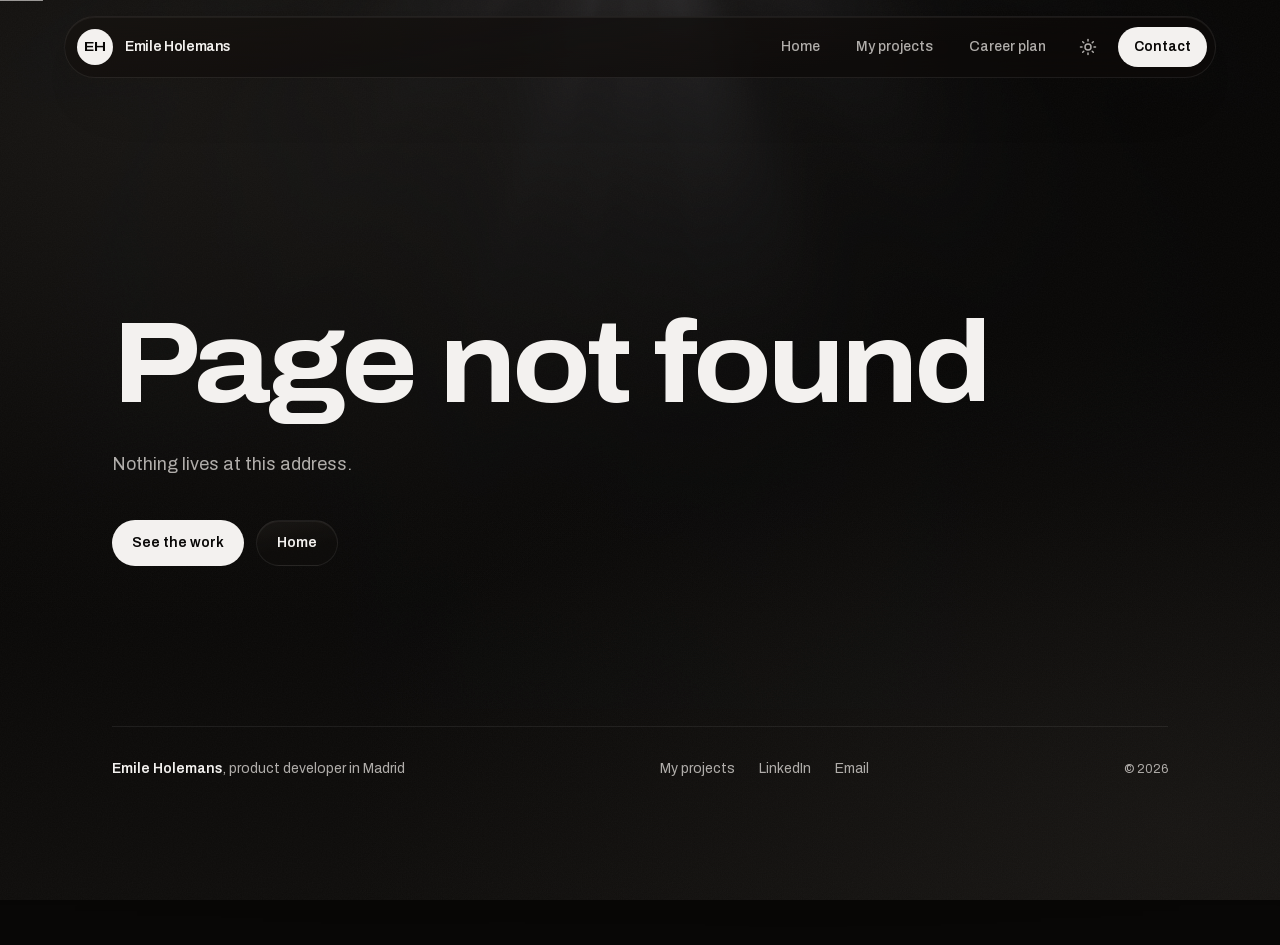
==== commit 3eab011b: "Portfolio build 2026-11-16" ====
--- a/career-plan/index.html
+++ b/career-plan/index.html
@@ -36,7 +36,7 @@
         if (t === "light") document.querySelector('meta[name="theme-color"]').setAttribute("content", "#f7f5f1");
       })();
     </script>
-    <script type="module" crossorigin src="/assets/index-D19E7FVt.js"></script>
+    <script type="module" crossorigin src="/assets/index-7hvfKprs.js"></script>
     <link rel="stylesheet" crossorigin href="/assets/index-B8vpUkva.css">
   </head>
 
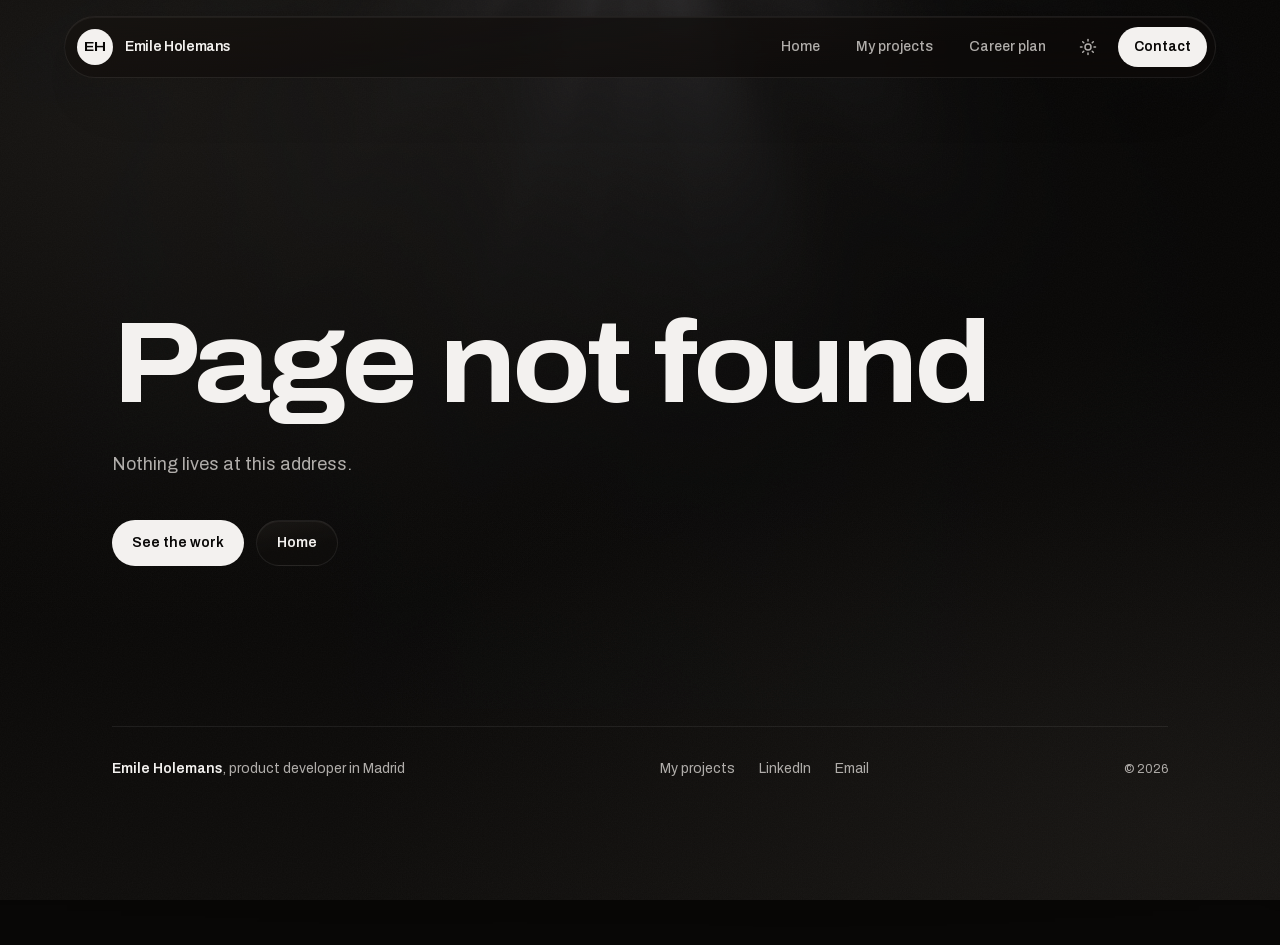
==== commit a1605512: "Portfolio build 2026-11-16" ====
--- a/career-plan/index.html
+++ b/career-plan/index.html
@@ -36,7 +36,7 @@
         if (t === "light") document.querySelector('meta[name="theme-color"]').setAttribute("content", "#f7f5f1");
       })();
     </script>
-    <script type="module" crossorigin src="/assets/index-7hvfKprs.js"></script>
+    <script type="module" crossorigin src="/assets/index-DSButDJR.js"></script>
     <link rel="stylesheet" crossorigin href="/assets/index-B8vpUkva.css">
   </head>
 
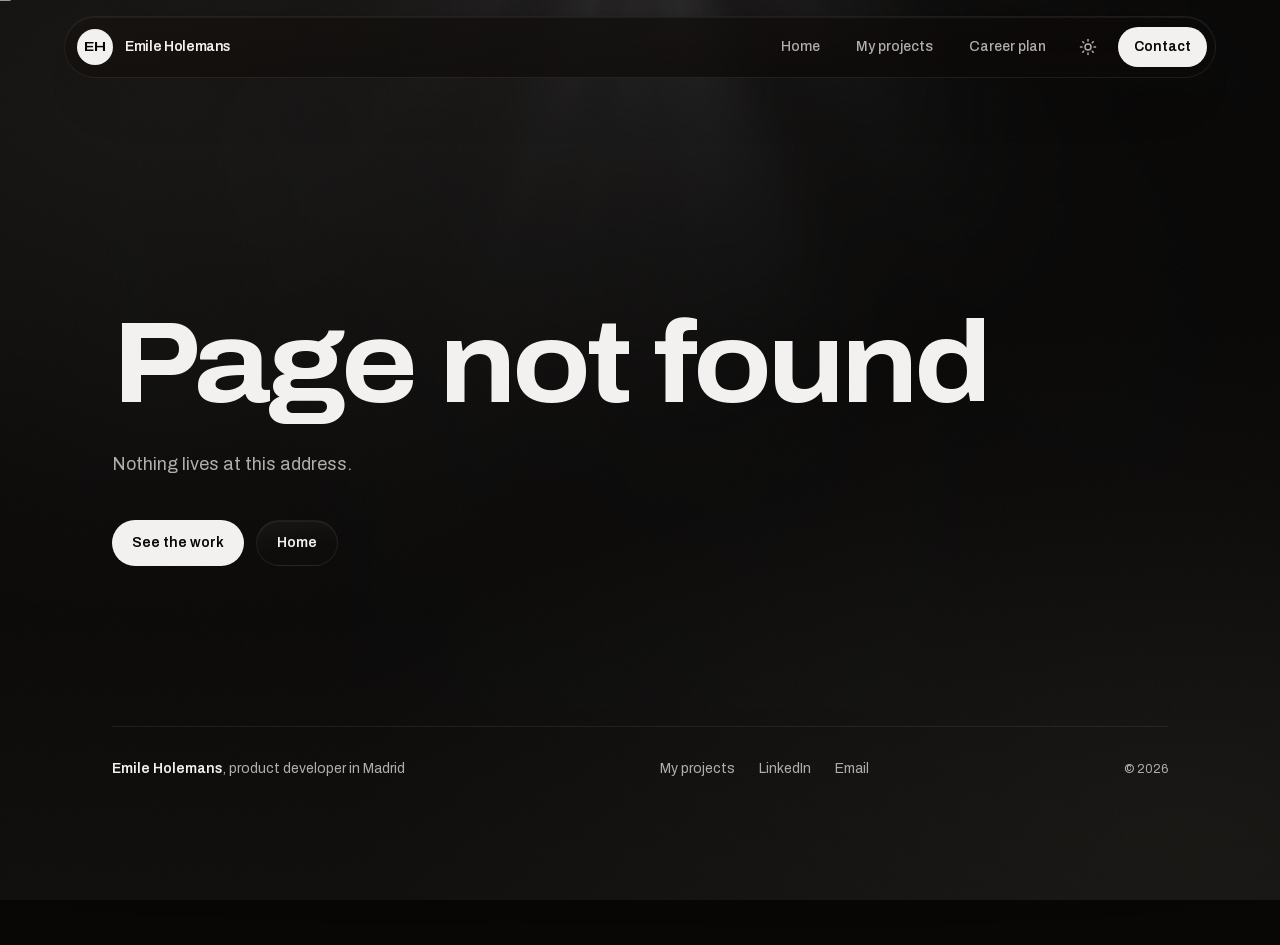
==== commit 22e6637f: "Portfolio build 2026-11-16" ====
--- a/career-plan/index.html
+++ b/career-plan/index.html
@@ -36,7 +36,7 @@
         if (t === "light") document.querySelector('meta[name="theme-color"]').setAttribute("content", "#f7f5f1");
       })();
     </script>
-    <script type="module" crossorigin src="/assets/index-DSButDJR.js"></script>
+    <script type="module" crossorigin src="/assets/index-B6Ta_gQE.js"></script>
     <link rel="stylesheet" crossorigin href="/assets/index-B8vpUkva.css">
   </head>
 
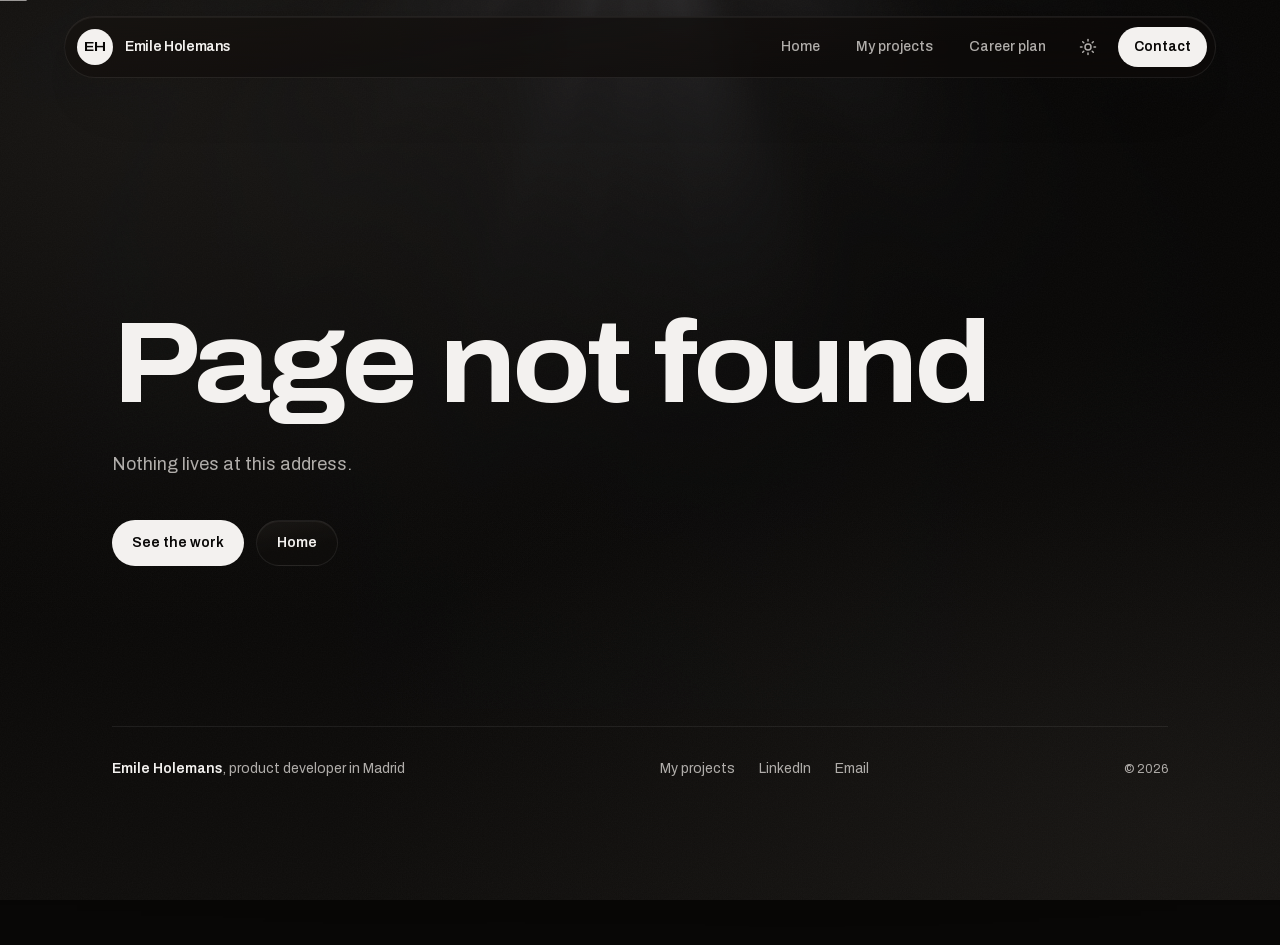
==== commit b6871a3a: "Portfolio build 2026-11-16" ====
--- a/career-plan/index.html
+++ b/career-plan/index.html
@@ -36,7 +36,7 @@
         if (t === "light") document.querySelector('meta[name="theme-color"]').setAttribute("content", "#f7f5f1");
       })();
     </script>
-    <script type="module" crossorigin src="/assets/index-B6Ta_gQE.js"></script>
+    <script type="module" crossorigin src="/assets/index-BWlgEP5C.js"></script>
     <link rel="stylesheet" crossorigin href="/assets/index-B8vpUkva.css">
   </head>
 
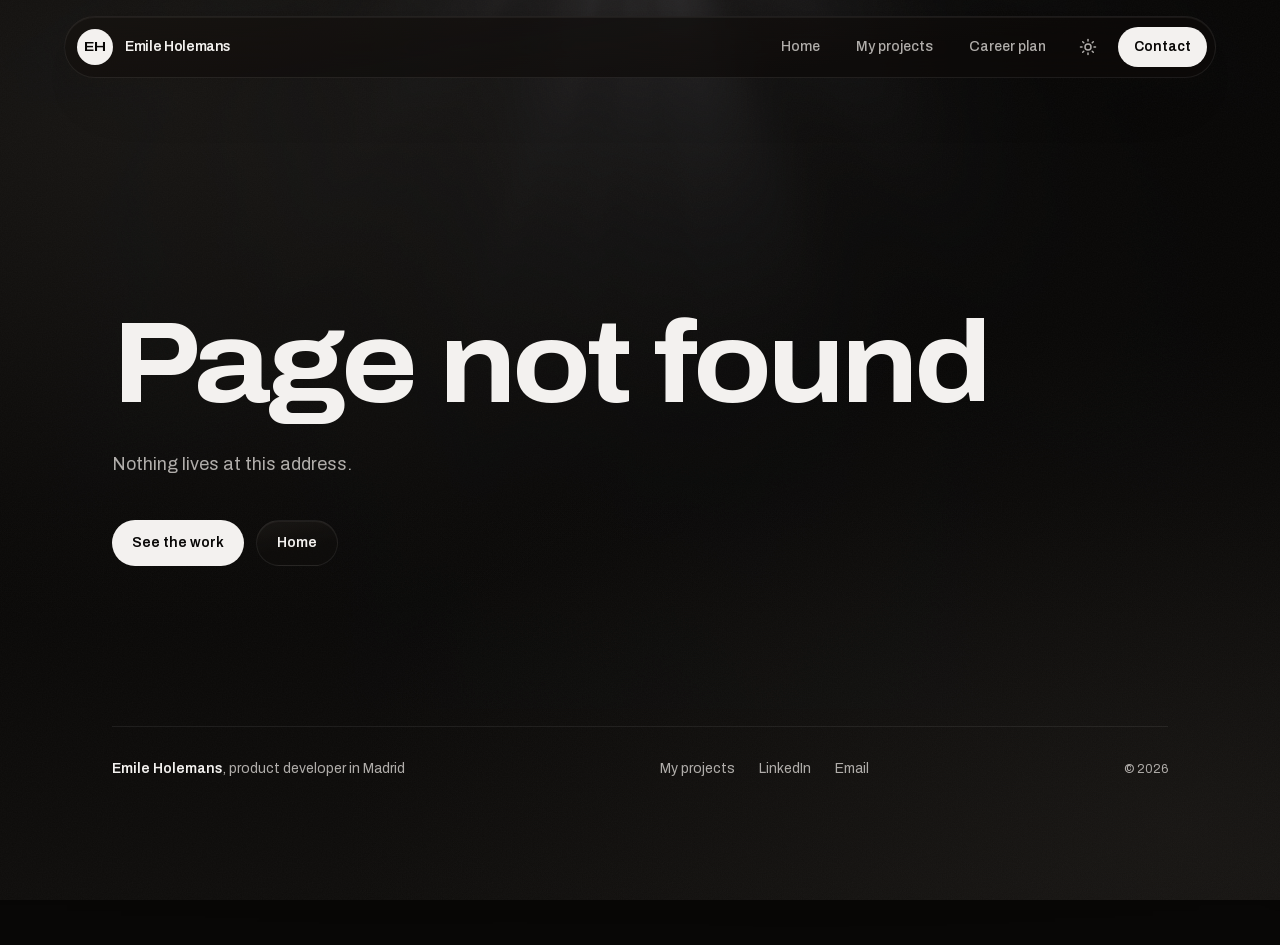
==== commit c3328739: "Portfolio build 2026-11-16" ====
--- a/career-plan/index.html
+++ b/career-plan/index.html
@@ -36,7 +36,7 @@
         if (t === "light") document.querySelector('meta[name="theme-color"]').setAttribute("content", "#f7f5f1");
       })();
     </script>
-    <script type="module" crossorigin src="/assets/index-BWlgEP5C.js"></script>
+    <script type="module" crossorigin src="/assets/index-xl8hbE8V.js"></script>
     <link rel="stylesheet" crossorigin href="/assets/index-B8vpUkva.css">
   </head>
 
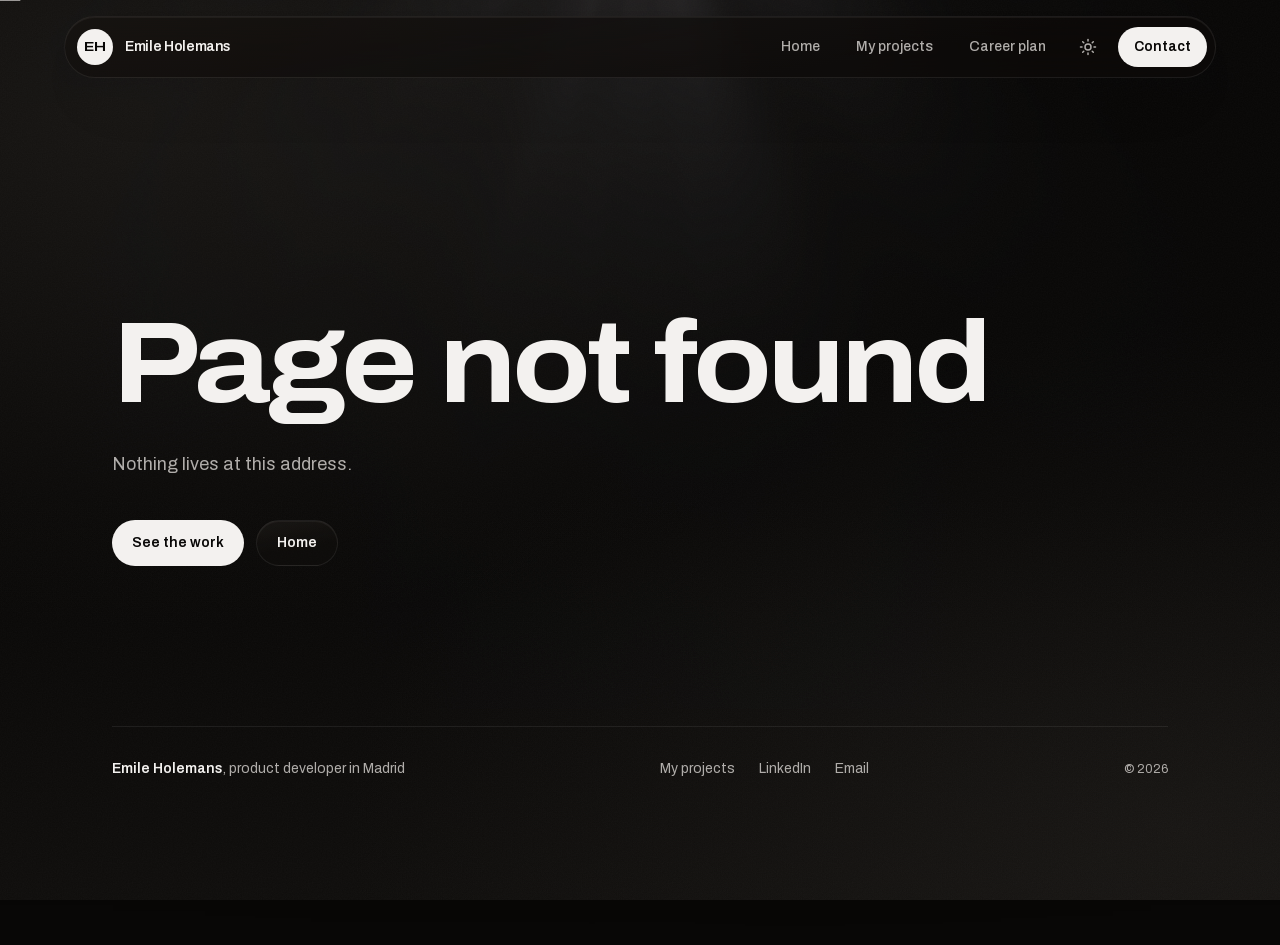
==== commit 908c3e92: "Portfolio build 2026-11-16" ====
--- a/career-plan/index.html
+++ b/career-plan/index.html
@@ -36,8 +36,8 @@
         if (t === "light") document.querySelector('meta[name="theme-color"]').setAttribute("content", "#f7f5f1");
       })();
     </script>
-    <script type="module" crossorigin src="/assets/index-xl8hbE8V.js"></script>
-    <link rel="stylesheet" crossorigin href="/assets/index-B8vpUkva.css">
+    <script type="module" crossorigin src="/assets/index-DnuEXfT1.js"></script>
+    <link rel="stylesheet" crossorigin href="/assets/index-LG6KpANO.css">
   </head>
 
   <body>
--- a/assets/index-LG6KpANO.css
+++ b/assets/index-LG6KpANO.css
@@ -0,0 +1 @@
+@font-face{font-family:Archivo;font-style:italic;font-weight:100 900;font-stretch:62% 125%;font-display:swap;src:url(/assets/archivo-vietnamese-italic-BQG3Y7c6.woff2) format("woff2");unicode-range:U+0102-0103,U+0110-0111,U+0128-0129,U+0168-0169,U+01A0-01A1,U+01AF-01B0,U+0300-0301,U+0303-0304,U+0308-0309,U+0323,U+0329,U+1EA0-1EF9,U+20AB}@font-face{font-family:Archivo;font-style:italic;font-weight:100 900;font-stretch:62% 125%;font-display:swap;src:url(/assets/archivo-latin-ext-italic-BjYwwrn-.woff2) format("woff2");unicode-range:U+0100-02BA,U+02BD-02C5,U+02C7-02CC,U+02CE-02D7,U+02DD-02E2,U+02E4-02FF,U+0304,U+0308,U+0329,U+1D00-1DBF,U+1E00-1E9F,U+1EF2-1EFF,U+2020,U+20A0-20AB,U+20AD-20C4,U+2113,U+2C60-2C7F,U+A720-A7FF}@font-face{font-family:Archivo;font-style:italic;font-weight:100 900;font-stretch:62% 125%;font-display:swap;src:url(/assets/archivo-latin-italic-DBRr7JAK.woff2) format("woff2");unicode-range:U+0000-00FF,U+0131,U+0152-0153,U+02BB-02BC,U+02C6,U+02DA,U+02DC,U+0304,U+0308,U+0329,U+2000-206F,U+20AC,U+2122,U+2191,U+2193,U+2212,U+2215,U+FEFF,U+FFFD}@font-face{font-family:Archivo;font-style:normal;font-weight:100 900;font-stretch:62% 125%;font-display:swap;src:url(/assets/archivo-vietnamese-normal-Dj4SMzUB.woff2) format("woff2");unicode-range:U+0102-0103,U+0110-0111,U+0128-0129,U+0168-0169,U+01A0-01A1,U+01AF-01B0,U+0300-0301,U+0303-0304,U+0308-0309,U+0323,U+0329,U+1EA0-1EF9,U+20AB}@font-face{font-family:Archivo;font-style:normal;font-weight:100 900;font-stretch:62% 125%;font-display:swap;src:url(/assets/archivo-latin-ext-normal-Drn2Fve2.woff2) format("woff2");unicode-range:U+0100-02BA,U+02BD-02C5,U+02C7-02CC,U+02CE-02D7,U+02DD-02E2,U+02E4-02FF,U+0304,U+0308,U+0329,U+1D00-1DBF,U+1E00-1E9F,U+1EF2-1EFF,U+2020,U+20A0-20AB,U+20AD-20C4,U+2113,U+2C60-2C7F,U+A720-A7FF}@font-face{font-family:Archivo;font-style:normal;font-weight:100 900;font-stretch:62% 125%;font-display:swap;src:url(/assets/archivo-latin-normal-DXrUVZxZ.woff2) format("woff2");unicode-range:U+0000-00FF,U+0131,U+0152-0153,U+02BB-02BC,U+02C6,U+02DA,U+02DC,U+0304,U+0308,U+0329,U+2000-206F,U+20AC,U+2122,U+2191,U+2193,U+2212,U+2215,U+FEFF,U+FFFD}*,:before,:after{--tw-border-spacing-x: 0;--tw-border-spacing-y: 0;--tw-translate-x: 0;--tw-translate-y: 0;--tw-rotate: 0;--tw-skew-x: 0;--tw-skew-y: 0;--tw-scale-x: 1;--tw-scale-y: 1;--tw-pan-x: ;--tw-pan-y: ;--tw-pinch-zoom: ;--tw-scroll-snap-strictness: proximity;--tw-gradient-from-position: ;--tw-gradient-via-position: ;--tw-gradient-to-position: ;--tw-ordinal: ;--tw-slashed-zero: ;--tw-numeric-figure: ;--tw-numeric-spacing: ;--tw-numeric-fraction: ;--tw-ring-inset: ;--tw-ring-offset-width: 0px;--tw-ring-offset-color: #fff;--tw-ring-color: rgb(59 130 246 / .5);--tw-ring-offset-shadow: 0 0 #0000;--tw-ring-shadow: 0 0 #0000;--tw-shadow: 0 0 #0000;--tw-shadow-colored: 0 0 #0000;--tw-blur: ;--tw-brightness: ;--tw-contrast: ;--tw-grayscale: ;--tw-hue-rotate: ;--tw-invert: ;--tw-saturate: ;--tw-sepia: ;--tw-drop-shadow: ;--tw-backdrop-blur: ;--tw-backdrop-brightness: ;--tw-backdrop-contrast: ;--tw-backdrop-grayscale: ;--tw-backdrop-hue-rotate: ;--tw-backdrop-invert: ;--tw-backdrop-opacity: ;--tw-backdrop-saturate: ;--tw-backdrop-sepia: ;--tw-contain-size: ;--tw-contain-layout: ;--tw-contain-paint: ;--tw-contain-style: }::backdrop{--tw-border-spacing-x: 0;--tw-border-spacing-y: 0;--tw-translate-x: 0;--tw-translate-y: 0;--tw-rotate: 0;--tw-skew-x: 0;--tw-skew-y: 0;--tw-scale-x: 1;--tw-scale-y: 1;--tw-pan-x: ;--tw-pan-y: ;--tw-pinch-zoom: ;--tw-scroll-snap-strictness: proximity;--tw-gradient-from-position: ;--tw-gradient-via-position: ;--tw-gradient-to-position: ;--tw-ordinal: ;--tw-slashed-zero: ;--tw-numeric-figure: ;--tw-numeric-spacing: ;--tw-numeric-fraction: ;--tw-ring-inset: ;--tw-ring-offset-width: 0px;--tw-ring-offset-color: #fff;--tw-ring-color: rgb(59 130 246 / .5);--tw-ring-offset-shadow: 0 0 #0000;--tw-ring-shadow: 0 0 #0000;--tw-shadow: 0 0 #0000;--tw-shadow-colored: 0 0 #0000;--tw-blur: ;--tw-brightness: ;--tw-contrast: ;--tw-grayscale: ;--tw-hue-rotate: ;--tw-invert: ;--tw-saturate: ;--tw-sepia: ;--tw-drop-shadow: ;--tw-backdrop-blur: ;--tw-backdrop-brightness: ;--tw-backdrop-contrast: ;--tw-backdrop-grayscale: ;--tw-backdrop-hue-rotate: ;--tw-backdrop-invert: ;--tw-backdrop-opacity: ;--tw-backdrop-saturate: ;--tw-backdrop-sepia: ;--tw-contain-size: ;--tw-contain-layout: ;--tw-contain-paint: ;--tw-contain-style: }*,:before,:after{box-sizing:border-box;border-width:0;border-style:solid;border-color:#e5e7eb}:before,:after{--tw-content: ""}html,:host{line-height:1.5;-webkit-text-size-adjust:100%;-moz-tab-size:4;-o-tab-size:4;tab-size:4;font-family:Archivo,ui-sans-serif,system-ui,-apple-system,BlinkMacSystemFont,sans-serif;font-feature-settings:normal;font-variation-settings:normal;-webkit-tap-highlight-color:transparent}body{margin:0;line-height:inherit}hr{height:0;color:inherit;border-top-width:1px}abbr:where([title]){-webkit-text-decoration:underline dotted;text-decoration:underline dotted}h1,h2,h3,h4,h5,h6{font-size:inherit;font-weight:inherit}a{color:inherit;text-decoration:inherit}b,strong{font-weight:bolder}code,kbd,samp,pre{font-family:ui-monospace,SFMono-Regular,Menlo,Monaco,Consolas,monospace;font-feature-settings:normal;font-variation-settings:normal;font-size:1em}small{font-size:80%}sub,sup{font-size:75%;line-height:0;position:relative;vertical-align:baseline}sub{bottom:-.25em}sup{top:-.5em}table{text-indent:0;border-color:inherit;border-collapse:collapse}button,input,optgroup,select,textarea{font-family:inherit;font-feature-settings:inherit;font-variation-settings:inherit;font-size:100%;font-weight:inherit;line-height:inherit;letter-spacing:inherit;color:inherit;margin:0;padding:0}button,select{text-transform:none}button,input:where([type=button]),input:where([type=reset]),input:where([type=submit]){-webkit-appearance:button;background-color:transparent;background-image:none}:-moz-focusring{outline:auto}:-moz-ui-invalid{box-shadow:none}progress{vertical-align:baseline}::-webkit-inner-spin-button,::-webkit-outer-spin-button{height:auto}[type=search]{-webkit-appearance:textfield;outline-offset:-2px}::-webkit-search-decoration{-webkit-appearance:none}::-webkit-file-upload-button{-webkit-appearance:button;font:inherit}summary{display:list-item}blockquote,dl,dd,h1,h2,h3,h4,h5,h6,hr,figure,p,pre{margin:0}fieldset{margin:0;padding:0}legend{padding:0}ol,ul,menu{list-style:none;margin:0;padding:0}dialog{padding:0}textarea{resize:vertical}input::-moz-placeholder,textarea::-moz-placeholder{opacity:1;color:#9ca3af}input::placeholder,textarea::placeholder{opacity:1;color:#9ca3af}button,[role=button]{cursor:pointer}:disabled{cursor:default}img,svg,video,canvas,audio,iframe,embed,object{display:block;vertical-align:middle}img,video{max-width:100%;height:auto}[hidden]:where(:not([hidden=until-found])){display:none}:root{color-scheme:dark;--background: .13 .004 70;--foreground: .96 .004 70;--card: .17 .005 70;--card-foreground: .96 .004 70;--popover: .17 .005 70;--popover-foreground: .96 .004 70;--primary: .96 .004 70;--primary-foreground: .13 .004 70;--secondary: .22 .005 70;--secondary-foreground: .88 .006 70;--muted: .22 .005 70;--muted-foreground: .75 .006 70;--accent: .25 .005 70;--accent-foreground: .92 .005 70;--destructive: .63 .2 27;--destructive-foreground: .97 .01 27;--border: .29 .006 70;--input: .29 .006 70;--ring: .88 .005 70;--radius: 1rem;--sidebar-background: .17 .005 70;--sidebar-foreground: .96 .004 70;--sidebar-primary: .96 .004 70;--sidebar-primary-foreground: .13 .004 70;--sidebar-accent: .22 .005 70;--sidebar-accent-foreground: .88 .006 70;--sidebar-border: .29 .006 70;--sidebar-ring: .88 .005 70;--glass-fill: .17 .005 70 / .5;--glass-fill-strong: .15 .005 70 / .72;--glass-edge: .96 .004 70 / .08;--glass-highlight: .96 .004 70 / .06;--glass-shadow: .05 .004 70 / .7;--reflect: 75%;--ease-out-quart: cubic-bezier(.25, 1, .5, 1);--ease-out-expo: cubic-bezier(.16, 1, .3, 1)}:root[data-theme=light]{color-scheme:light;--background: .975 .004 80;--foreground: .2 .006 70;--card: .995 .002 80;--card-foreground: .2 .006 70;--popover: .995 .002 80;--popover-foreground: .2 .006 70;--primary: .2 .006 70;--primary-foreground: .975 .004 80;--secondary: .935 .005 80;--secondary-foreground: .3 .006 70;--muted: .935 .005 80;--muted-foreground: .45 .008 70;--accent: .91 .005 80;--accent-foreground: .25 .006 70;--border: .87 .006 80;--input: .87 .006 80;--ring: .3 .006 70;--sidebar-background: .995 .002 80;--sidebar-foreground: .2 .006 70;--sidebar-primary: .2 .006 70;--sidebar-primary-foreground: .975 .004 80;--sidebar-accent: .935 .005 80;--sidebar-accent-foreground: .3 .006 70;--sidebar-border: .87 .006 80;--sidebar-ring: .3 .006 70;--glass-fill: .995 .002 80 / .62;--glass-fill-strong: .99 .002 80 / .8;--glass-edge: .2 .006 70 / .09;--glass-highlight: 1 0 0 / .75;--glass-shadow: .35 .01 70 / .14;--reflect: 85%}*{--tw-border-opacity: 1;border-color:oklch(var(--border) / var(--tw-border-opacity, 1))}html{scroll-behavior:smooth;scroll-padding-top:6rem}body{--tw-bg-opacity: 1;background-color:oklch(var(--background) / var(--tw-bg-opacity, 1));--tw-text-opacity: 1;color:oklch(var(--foreground) / var(--tw-text-opacity, 1));font-family:Archivo,ui-sans-serif,system-ui,sans-serif;font-stretch:100%;line-height:1.6;-webkit-font-smoothing:antialiased;-moz-osx-font-smoothing:grayscale}::-moz-selection{background:oklch(var(--primary) / .3);color:oklch(var(--foreground))}::selection{background:oklch(var(--primary) / .3);color:oklch(var(--foreground))}h1,h2,h3{text-wrap:balance}p,li,dd{text-wrap:pretty}:where(a,button,[role=button],summary):focus-visible{outline:2px solid oklch(var(--ring));outline-offset:3px}@media (prefers-reduced-motion: reduce){html{scroll-behavior:auto}}.\!container{width:100%!important;margin-right:auto!important;margin-left:auto!important;padding-right:2rem!important;padding-left:2rem!important}.container{width:100%;margin-right:auto;margin-left:auto;padding-right:2rem;padding-left:2rem}@media (min-width: 1400px){.\!container{max-width:1400px!important}.container{max-width:1400px}}.amb-follow{transition:--amb-a 1.4s var(--ease-out-quart),--amb-b 1.8s var(--ease-out-quart)}@media (prefers-reduced-motion: reduce){.amb-follow{transition-duration:.3s}}.glass{transition:--amb-a 1.4s var(--ease-out-quart),--amb-b 1.8s var(--ease-out-quart)}@media (prefers-reduced-motion: reduce){.glass{transition-duration:.3s}}.glass{position:relative;background:linear-gradient(170deg,color-mix(in oklch,var(--amb-a) var(--reflect),transparent) 0%,transparent 60%),oklch(var(--glass-fill));border:1px solid oklch(var(--glass-edge));box-shadow:inset 0 1px color-mix(in oklch,var(--amb-a) 60%,oklch(var(--glass-highlight))),0 30px 60px -30px oklch(var(--glass-shadow))}.glass-blur{transition:--amb-a 1.4s var(--ease-out-quart),--amb-b 1.8s var(--ease-out-quart)}@media (prefers-reduced-motion: reduce){.glass-blur{transition-duration:.3s}}.glass-blur{position:relative;background:linear-gradient(170deg,color-mix(in oklch,var(--amb-a) var(--reflect),transparent) 0%,transparent 60%),oklch(var(--glass-fill));border:1px solid oklch(var(--glass-edge));box-shadow:inset 0 1px color-mix(in oklch,var(--amb-a) 60%,oklch(var(--glass-highlight))),0 30px 60px -30px oklch(var(--glass-shadow));background:linear-gradient(170deg,color-mix(in oklch,var(--amb-a) calc(var(--reflect) * .6),transparent) 0%,transparent 70%),oklch(var(--glass-fill-strong));-webkit-backdrop-filter:blur(18px) saturate(150%);backdrop-filter:blur(18px) saturate(150%)}.glow{--mx: 50%;--my: 50%}.glow:before{content:"";position:absolute;top:0;right:0;bottom:0;left:0;z-index:-1;border-radius:inherit;pointer-events:none;background:radial-gradient(420px circle at var(--mx) var(--my),oklch(var(--foreground) / .06),transparent 65%);opacity:0;transition:opacity .5s var(--ease-out-quart)}.glow:hover:before{opacity:1}.glass-strong{transition:--amb-a 1.4s var(--ease-out-quart),--amb-b 1.8s var(--ease-out-quart)}@media (prefers-reduced-motion: reduce){.glass-strong{transition-duration:.3s}}.glass-strong{position:relative;background:linear-gradient(170deg,color-mix(in oklch,var(--amb-a) var(--reflect),transparent) 0%,transparent 60%),oklch(var(--glass-fill));border:1px solid oklch(var(--glass-edge));box-shadow:inset 0 1px color-mix(in oklch,var(--amb-a) 60%,oklch(var(--glass-highlight))),0 30px 60px -30px oklch(var(--glass-shadow));background:linear-gradient(170deg,color-mix(in oklch,var(--amb-a) var(--reflect),transparent) 0%,transparent 60%),oklch(var(--glass-fill-strong))}.section-container{margin-left:auto;margin-right:auto;max-width:72rem;padding-left:1.25rem;padding-right:1.25rem}@media (min-width: 640px){.section-container{padding-left:2rem;padding-right:2rem}}@media (min-width: 1024px){.section-container{padding-left:3rem;padding-right:3rem}}.display{font-stretch:112%;font-weight:700;letter-spacing:-.035em;line-height:.95}.heading{font-stretch:108%;font-weight:650;letter-spacing:-.02em;line-height:1.08}.page-header{font-stretch:112%;font-weight:700;letter-spacing:-.035em;line-height:.95;--tw-text-opacity: 1;color:oklch(var(--foreground) / var(--tw-text-opacity, 1));font-size:clamp(3rem,9vw,7.5rem)}.page-subheader{max-width:58ch;--tw-text-opacity: 1;color:oklch(var(--muted-foreground) / var(--tw-text-opacity, 1));font-size:clamp(1.05rem,1.4vw,1.2rem);line-height:1.65}.section-label{font-size:11px;font-weight:600;text-transform:uppercase;--tw-text-opacity: 1;color:oklch(var(--muted-foreground) / var(--tw-text-opacity, 1));font-stretch:112%;letter-spacing:.16em}.badge-modern{display:inline-flex;align-items:center;border-radius:9999px;padding:.25rem .75rem;font-size:.75rem;line-height:1rem;font-weight:500;--tw-text-opacity: 1;color:oklch(var(--secondary-foreground) / var(--tw-text-opacity, 1));background:oklch(var(--foreground) / .05);border:1px solid oklch(var(--glass-edge))}.badge-outline{display:inline-flex;align-items:center;border-radius:9999px;padding:.125rem .625rem;font-size:11px;font-weight:500;--tw-text-opacity: 1;color:oklch(var(--muted-foreground) / var(--tw-text-opacity, 1));border:1px solid oklch(var(--glass-edge));background:oklch(var(--foreground) / .03)}.divider{height:1px;width:100%;background:oklch(var(--glass-edge))}.btn-primary{display:inline-flex;align-items:center;gap:.5rem;border-radius:9999px;padding:.75rem 1.25rem;font-size:.875rem;line-height:1.25rem;font-weight:600;background:oklch(var(--primary));color:oklch(var(--primary-foreground));transition:background-color .3s var(--ease-out-quart),transform .3s var(--ease-out-quart)}.btn-primary:hover{background:#d3d0cd}.btn-primary:active,.btn-ghost:active{transform:scale(.97);transition-duration:.1s}.btn-ghost{transition:--amb-a 1.4s var(--ease-out-quart),--amb-b 1.8s var(--ease-out-quart)}@media (prefers-reduced-motion: reduce){.btn-ghost{transition-duration:.3s}}.btn-ghost{position:relative;background:linear-gradient(170deg,color-mix(in oklch,var(--amb-a) var(--reflect),transparent) 0%,transparent 60%),oklch(var(--glass-fill));border:1px solid oklch(var(--glass-edge));box-shadow:inset 0 1px color-mix(in oklch,var(--amb-a) 60%,oklch(var(--glass-highlight))),0 30px 60px -30px oklch(var(--glass-shadow));display:inline-flex;align-items:center;gap:.5rem;border-radius:9999px;padding:.75rem 1.25rem;font-size:.875rem;line-height:1.25rem;font-weight:600;--tw-text-opacity: 1;color:oklch(var(--foreground) / var(--tw-text-opacity, 1));transition:border-color .3s var(--ease-out-quart),transform .3s var(--ease-out-quart)}.btn-ghost:hover{border-color:oklch(var(--primary) / .4)}.media-frame{overflow:hidden;border-radius:.75rem;border:1px solid oklch(var(--glass-edge));background:oklch(var(--foreground) / .04)}.sr-only{position:absolute;width:1px;height:1px;padding:0;margin:-1px;overflow:hidden;clip:rect(0,0,0,0);white-space:nowrap;border-width:0}.pointer-events-none{pointer-events:none}.pointer-events-auto{pointer-events:auto}.\!visible{visibility:visible!important}.visible{visibility:visible}.invisible{visibility:hidden}.fixed{position:fixed}.absolute{position:absolute}.relative{position:relative}.-inset-\[25\%\]{top:-25%;right:-25%;bottom:-25%;left:-25%}.inset-0{top:0;right:0;bottom:0;left:0}.-inset-x-\[90\%\]{left:-90%;right:-90%}.-inset-y-\[90\%\]{top:-90%;bottom:-90%}.inset-x-0{left:0;right:0}.inset-y-0{top:0;bottom:0}.-bottom-12{bottom:-3rem}.-left-12{left:-3rem}.-left-\[1\.85rem\]{left:-1.85rem}.-right-12{right:-3rem}.-top-12{top:-3rem}.bottom-0{bottom:0}.bottom-2{bottom:.5rem}.bottom-4{bottom:1rem}.bottom-\[7\%\]{bottom:7%}.bottom-\[max\(1rem\,env\(safe-area-inset-bottom\)\)\]{bottom:max(1rem,env(safe-area-inset-bottom))}.left-0{left:0}.left-1{left:.25rem}.left-1\/2{left:50%}.left-2{left:.5rem}.left-6{left:1.5rem}.left-\[50\%\]{left:50%}.left-\[calc\(50\%_\+_var\(--infinite-menu-tile\,160px\)_\+_28px\)\]{left:calc(50% + var(--infinite-menu-tile,160px) + 28px)}.right-0{right:0}.right-1{right:.25rem}.right-2{right:.5rem}.right-3{right:.75rem}.right-4{right:1rem}.right-\[calc\(50\%_\+_var\(--infinite-menu-tile\,160px\)_\+_28px\)\]{right:calc(50% + var(--infinite-menu-tile,160px) + 28px)}.right-\[max\(1rem\,calc\(\(100vw-72rem\)\/4-1\.75rem\)\)\]{right:max(1rem,calc((100vw - 72rem)/4 - 1.75rem))}.right-full{right:100%}.top-0{top:0}.top-1\.5{top:.375rem}.top-1\/2{top:50%}.top-2{top:.5rem}.top-3\.5{top:.875rem}.top-4{top:1rem}.top-\[1px\]{top:1px}.top-\[50\%\]{top:50%}.top-\[60\%\]{top:60%}.top-full{top:100%}.isolate{isolation:isolate}.-z-10{z-index:-10}.-z-20{z-index:-20}.z-10{z-index:10}.z-20{z-index:20}.z-40{z-index:40}.z-50{z-index:50}.z-\[100\]{z-index:100}.z-\[1\]{z-index:1}.z-\[60\]{z-index:60}.col-span-2{grid-column:span 2 / span 2}.m-0{margin:0}.-mx-1{margin-left:-.25rem;margin-right:-.25rem}.-mx-3{margin-left:-.75rem;margin-right:-.75rem}.-mx-5{margin-left:-1.25rem;margin-right:-1.25rem}.mx-2{margin-left:.5rem;margin-right:.5rem}.mx-3\.5{margin-left:.875rem;margin-right:.875rem}.mx-auto{margin-left:auto;margin-right:auto}.my-0\.5{margin-top:.125rem;margin-bottom:.125rem}.my-1{margin-top:.25rem;margin-bottom:.25rem}.-ml-4{margin-left:-1rem}.-mt-4{margin-top:-1rem}.mb-1{margin-bottom:.25rem}.mb-10{margin-bottom:2.5rem}.mb-2{margin-bottom:.5rem}.mb-3{margin-bottom:.75rem}.mb-4{margin-bottom:1rem}.mb-5{margin-bottom:1.25rem}.mb-6{margin-bottom:1.5rem}.mb-8{margin-bottom:2rem}.ml-0\.5{margin-left:.125rem}.ml-1{margin-left:.25rem}.ml-2{margin-left:.5rem}.ml-auto{margin-left:auto}.mr-2{margin-right:.5rem}.mr-\[3\.25rem\]{margin-right:3.25rem}.mt-0\.5{margin-top:.125rem}.mt-1{margin-top:.25rem}.mt-1\.5{margin-top:.375rem}.mt-10{margin-top:2.5rem}.mt-14{margin-top:3.5rem}.mt-16{margin-top:4rem}.mt-2{margin-top:.5rem}.mt-24{margin-top:6rem}.mt-28{margin-top:7rem}.mt-3{margin-top:.75rem}.mt-4{margin-top:1rem}.mt-5{margin-top:1.25rem}.mt-6{margin-top:1.5rem}.mt-8{margin-top:2rem}.mt-auto{margin-top:auto}.line-clamp-2{overflow:hidden;display:-webkit-box;-webkit-box-orient:vertical;-webkit-line-clamp:2}.block{display:block}.inline-block{display:inline-block}.inline{display:inline}.flex{display:flex}.inline-flex{display:inline-flex}.table{display:table}.grid{display:grid}.hidden{display:none}.aspect-\[1484\/768\]{aspect-ratio:1484/768}.aspect-\[16\/10\]{aspect-ratio:16/10}.aspect-\[16\/11\]{aspect-ratio:16/11}.aspect-\[16\/9\]{aspect-ratio:16/9}.aspect-\[184\/100\]{aspect-ratio:184/100}.aspect-\[2\/1\]{aspect-ratio:2/1}.aspect-\[4\/3\]{aspect-ratio:4/3}.aspect-\[9\/16\]{aspect-ratio:9/16}.aspect-\[98\/62\]{aspect-ratio:98/62}.aspect-square{aspect-ratio:1 / 1}.aspect-video{aspect-ratio:16 / 9}.size-4{width:1rem;height:1rem}.h-1\.5{height:.375rem}.h-10{height:2.5rem}.h-11{height:2.75rem}.h-12{height:3rem}.h-16{height:4rem}.h-2{height:.5rem}.h-2\.5{height:.625rem}.h-3{height:.75rem}.h-3\.5{height:.875rem}.h-4{height:1rem}.h-5{height:1.25rem}.h-6{height:1.5rem}.h-7{height:1.75rem}.h-8{height:2rem}.h-9{height:2.25rem}.h-\[1\.2em\]{height:1.2em}.h-\[105vh\]{height:105vh}.h-\[18px\]{height:18px}.h-\[1px\]{height:1px}.h-\[4\.6rem\]{height:4.6rem}.h-\[45\%\]{height:45%}.h-\[520px\]{height:520px}.h-\[52px\]{height:52px}.h-\[70svh\]{height:70svh}.h-\[var\(--radix-navigation-menu-viewport-height\)\]{height:var(--radix-navigation-menu-viewport-height)}.h-\[var\(--radix-select-trigger-height\)\]{height:var(--radix-select-trigger-height)}.h-auto{height:auto}.h-full{height:100%}.h-px{height:1px}.h-svh{height:100svh}.max-h-96{max-height:24rem}.max-h-\[300px\]{max-height:300px}.max-h-\[90vh\]{max-height:90vh}.max-h-screen{max-height:100vh}.min-h-0{min-height:0px}.min-h-\[100svh\]{min-height:100svh}.min-h-\[28rem\]{min-height:28rem}.min-h-\[3\.25rem\]{min-height:3.25rem}.min-h-\[34rem\]{min-height:34rem}.min-h-\[44px\]{min-height:44px}.min-h-\[70svh\]{min-height:70svh}.min-h-\[80px\]{min-height:80px}.min-h-\[92svh\]{min-height:92svh}.min-h-screen{min-height:100vh}.min-h-svh{min-height:100svh}.w-0{width:0px}.w-1{width:.25rem}.w-10{width:2.5rem}.w-11{width:2.75rem}.w-12{width:3rem}.w-16{width:4rem}.w-2{width:.5rem}.w-2\.5{width:.625rem}.w-28{width:7rem}.w-3{width:.75rem}.w-3\.5{width:.875rem}.w-3\/4{width:75%}.w-4{width:1rem}.w-5{width:1.25rem}.w-6{width:1.5rem}.w-64{width:16rem}.w-7{width:1.75rem}.w-72{width:18rem}.w-8{width:2rem}.w-9{width:2.25rem}.w-\[--sidebar-width\]{width:var(--sidebar-width)}.w-\[100px\]{width:100px}.w-\[18px\]{width:18px}.w-\[1px\]{width:1px}.w-\[3\.7rem\]{width:3.7rem}.w-\[52px\]{width:52px}.w-\[95vw\]{width:95vw}.w-\[min\(16rem\,calc\(\(100vw-72rem\)\/2-2rem\)\)\]{width:min(16rem,calc((100vw - 72rem)/2 - 2rem))}.w-\[min\(17rem\,calc\(100vw-8rem\)\)\]{width:min(17rem,calc(100vw - 8rem))}.w-auto{width:auto}.w-full{width:100%}.w-max{width:-moz-max-content;width:max-content}.w-px{width:1px}.min-w-0{min-width:0px}.min-w-5{min-width:1.25rem}.min-w-\[12rem\]{min-width:12rem}.min-w-\[45px\]{min-width:45px}.min-w-\[8rem\]{min-width:8rem}.min-w-\[var\(--radix-select-trigger-width\)\]{min-width:var(--radix-select-trigger-width)}.max-w-2xl{max-width:42rem}.max-w-4xl{max-width:56rem}.max-w-6xl{max-width:72rem}.max-w-\[--skeleton-width\]{max-width:var(--skeleton-width)}.max-w-\[11ch\]{max-width:11ch}.max-w-\[17rem\]{max-width:17rem}.max-w-\[38ch\]{max-width:38ch}.max-w-\[40ch\]{max-width:40ch}.max-w-\[46ch\]{max-width:46ch}.max-w-\[58ch\]{max-width:58ch}.max-w-\[60ch\]{max-width:60ch}.max-w-\[62ch\]{max-width:62ch}.max-w-\[70ch\]{max-width:70ch}.max-w-\[calc\(50\%_-_var\(--infinite-menu-tile\,160px\)_-_48px\)\]{max-width:calc(50% - var(--infinite-menu-tile,160px) - 48px)}.max-w-\[min\(22ch\,calc\(50\%_-_var\(--infinite-menu-tile\,160px\)_-_48px\)\)\]{max-width:min(22ch,calc(50% - var(--infinite-menu-tile,160px) - 48px))}.max-w-lg{max-width:32rem}.max-w-max{max-width:-moz-max-content;max-width:max-content}.max-w-xl{max-width:36rem}.flex-1{flex:1 1 0%}.flex-shrink-0{flex-shrink:0}.shrink{flex-shrink:1}.shrink-0{flex-shrink:0}.grow{flex-grow:1}.grow-0{flex-grow:0}.basis-full{flex-basis:100%}.caption-bottom{caption-side:bottom}.border-collapse{border-collapse:collapse}.origin-left{transform-origin:left}.-translate-x-1\/2{--tw-translate-x: -50%;transform:translate(var(--tw-translate-x),var(--tw-translate-y)) rotate(var(--tw-rotate)) skew(var(--tw-skew-x)) skewY(var(--tw-skew-y)) scaleX(var(--tw-scale-x)) scaleY(var(--tw-scale-y))}.-translate-x-px{--tw-translate-x: -1px;transform:translate(var(--tw-translate-x),var(--tw-translate-y)) rotate(var(--tw-rotate)) skew(var(--tw-skew-x)) skewY(var(--tw-skew-y)) scaleX(var(--tw-scale-x)) scaleY(var(--tw-scale-y))}.-translate-y-1\/2{--tw-translate-y: -50%;transform:translate(var(--tw-translate-x),var(--tw-translate-y)) rotate(var(--tw-rotate)) skew(var(--tw-skew-x)) skewY(var(--tw-skew-y)) scaleX(var(--tw-scale-x)) scaleY(var(--tw-scale-y))}.translate-x-\[-50\%\]{--tw-translate-x: -50%;transform:translate(var(--tw-translate-x),var(--tw-translate-y)) rotate(var(--tw-rotate)) skew(var(--tw-skew-x)) skewY(var(--tw-skew-y)) scaleX(var(--tw-scale-x)) scaleY(var(--tw-scale-y))}.translate-x-px{--tw-translate-x: 1px;transform:translate(var(--tw-translate-x),var(--tw-translate-y)) rotate(var(--tw-rotate)) skew(var(--tw-skew-x)) skewY(var(--tw-skew-y)) scaleX(var(--tw-scale-x)) scaleY(var(--tw-scale-y))}.translate-y-\[-50\%\]{--tw-translate-y: -50%;transform:translate(var(--tw-translate-x),var(--tw-translate-y)) rotate(var(--tw-rotate)) skew(var(--tw-skew-x)) skewY(var(--tw-skew-y)) scaleX(var(--tw-scale-x)) scaleY(var(--tw-scale-y))}.rotate-45{--tw-rotate: 45deg;transform:translate(var(--tw-translate-x),var(--tw-translate-y)) rotate(var(--tw-rotate)) skew(var(--tw-skew-x)) skewY(var(--tw-skew-y)) scaleX(var(--tw-scale-x)) scaleY(var(--tw-scale-y))}.rotate-90{--tw-rotate: 90deg;transform:translate(var(--tw-translate-x),var(--tw-translate-y)) rotate(var(--tw-rotate)) skew(var(--tw-skew-x)) skewY(var(--tw-skew-y)) scaleX(var(--tw-scale-x)) scaleY(var(--tw-scale-y))}.transform{transform:translate(var(--tw-translate-x),var(--tw-translate-y)) rotate(var(--tw-rotate)) skew(var(--tw-skew-x)) skewY(var(--tw-skew-y)) scaleX(var(--tw-scale-x)) scaleY(var(--tw-scale-y))}@keyframes pulse{50%{opacity:.5}}.animate-pulse{animation:pulse 2s cubic-bezier(.4,0,.6,1) infinite}@keyframes spin{to{transform:rotate(360deg)}}.animate-spin{animation:spin 1s linear infinite}.cursor-default{cursor:default}.cursor-grab{cursor:grab}.cursor-pointer{cursor:pointer}.cursor-zoom-in{cursor:zoom-in}.touch-none{touch-action:none}.select-none{-webkit-user-select:none;-moz-user-select:none;user-select:none}.resize{resize:both}.scroll-mt-28{scroll-margin-top:7rem}.list-none{list-style-type:none}.grid-cols-1{grid-template-columns:repeat(1,minmax(0,1fr))}.grid-cols-2{grid-template-columns:repeat(2,minmax(0,1fr))}.grid-cols-3{grid-template-columns:repeat(3,minmax(0,1fr))}.grid-cols-\[3rem_minmax\(0\,1fr\)\]{grid-template-columns:3rem minmax(0,1fr)}.grid-cols-\[5rem_minmax\(0\,1fr\)\]{grid-template-columns:5rem minmax(0,1fr)}.grid-cols-\[6rem_minmax\(0\,1fr\)_auto\]{grid-template-columns:6rem minmax(0,1fr) auto}.grid-cols-\[minmax\(0\,1fr\)_minmax\(0\,1\.1fr\)\]{grid-template-columns:minmax(0,1fr) minmax(0,1.1fr)}.flex-row{flex-direction:row}.flex-col{flex-direction:column}.flex-col-reverse{flex-direction:column-reverse}.flex-wrap{flex-wrap:wrap}.place-items-center{place-items:center}.content-start{align-content:flex-start}.items-start{align-items:flex-start}.items-end{align-items:flex-end}.items-center{align-items:center}.items-baseline{align-items:baseline}.items-stretch{align-items:stretch}.justify-end{justify-content:flex-end}.justify-center{justify-content:center}.justify-between{justify-content:space-between}.gap-0\.5{gap:.125rem}.gap-1{gap:.25rem}.gap-1\.5{gap:.375rem}.gap-12{gap:3rem}.gap-2{gap:.5rem}.gap-2\.5{gap:.625rem}.gap-3{gap:.75rem}.gap-4{gap:1rem}.gap-5{gap:1.25rem}.gap-6{gap:1.5rem}.gap-8{gap:2rem}.gap-x-10{-moz-column-gap:2.5rem;column-gap:2.5rem}.gap-x-6{-moz-column-gap:1.5rem;column-gap:1.5rem}.gap-x-7{-moz-column-gap:1.75rem;column-gap:1.75rem}.gap-x-8{-moz-column-gap:2rem;column-gap:2rem}.gap-y-2{row-gap:.5rem}.gap-y-5{row-gap:1.25rem}.gap-y-6{row-gap:1.5rem}.gap-y-8{row-gap:2rem}.space-x-1>:not([hidden])~:not([hidden]){--tw-space-x-reverse: 0;margin-right:calc(.25rem * var(--tw-space-x-reverse));margin-left:calc(.25rem * calc(1 - var(--tw-space-x-reverse)))}.space-x-4>:not([hidden])~:not([hidden]){--tw-space-x-reverse: 0;margin-right:calc(1rem * var(--tw-space-x-reverse));margin-left:calc(1rem * calc(1 - var(--tw-space-x-reverse)))}.space-y-1>:not([hidden])~:not([hidden]){--tw-space-y-reverse: 0;margin-top:calc(.25rem * calc(1 - var(--tw-space-y-reverse)));margin-bottom:calc(.25rem * var(--tw-space-y-reverse))}.space-y-1\.5>:not([hidden])~:not([hidden]){--tw-space-y-reverse: 0;margin-top:calc(.375rem * calc(1 - var(--tw-space-y-reverse)));margin-bottom:calc(.375rem * var(--tw-space-y-reverse))}.space-y-10>:not([hidden])~:not([hidden]){--tw-space-y-reverse: 0;margin-top:calc(2.5rem * calc(1 - var(--tw-space-y-reverse)));margin-bottom:calc(2.5rem * var(--tw-space-y-reverse))}.space-y-2>:not([hidden])~:not([hidden]){--tw-space-y-reverse: 0;margin-top:calc(.5rem * calc(1 - var(--tw-space-y-reverse)));margin-bottom:calc(.5rem * var(--tw-space-y-reverse))}.space-y-28>:not([hidden])~:not([hidden]){--tw-space-y-reverse: 0;margin-top:calc(7rem * calc(1 - var(--tw-space-y-reverse)));margin-bottom:calc(7rem * var(--tw-space-y-reverse))}.space-y-3>:not([hidden])~:not([hidden]){--tw-space-y-reverse: 0;margin-top:calc(.75rem * calc(1 - var(--tw-space-y-reverse)));margin-bottom:calc(.75rem * var(--tw-space-y-reverse))}.space-y-4>:not([hidden])~:not([hidden]){--tw-space-y-reverse: 0;margin-top:calc(1rem * calc(1 - var(--tw-space-y-reverse)));margin-bottom:calc(1rem * var(--tw-space-y-reverse))}.space-y-5>:not([hidden])~:not([hidden]){--tw-space-y-reverse: 0;margin-top:calc(1.25rem * calc(1 - var(--tw-space-y-reverse)));margin-bottom:calc(1.25rem * var(--tw-space-y-reverse))}.space-y-6>:not([hidden])~:not([hidden]){--tw-space-y-reverse: 0;margin-top:calc(1.5rem * calc(1 - var(--tw-space-y-reverse)));margin-bottom:calc(1.5rem * var(--tw-space-y-reverse))}.space-y-8>:not([hidden])~:not([hidden]){--tw-space-y-reverse: 0;margin-top:calc(2rem * calc(1 - var(--tw-space-y-reverse)));margin-bottom:calc(2rem * var(--tw-space-y-reverse))}.divide-y>:not([hidden])~:not([hidden]){--tw-divide-y-reverse: 0;border-top-width:calc(1px * calc(1 - var(--tw-divide-y-reverse)));border-bottom-width:calc(1px * var(--tw-divide-y-reverse))}.divide-foreground\/\[0\.08\]>:not([hidden])~:not([hidden]){border-color:oklch(var(--foreground) / .08)}.self-start{align-self:flex-start}.overflow-auto{overflow:auto}.overflow-hidden{overflow:hidden}.overflow-visible{overflow:visible}.overflow-y-auto{overflow-y:auto}.overflow-x-hidden{overflow-x:hidden}.truncate{overflow:hidden;text-overflow:ellipsis;white-space:nowrap}.whitespace-nowrap{white-space:nowrap}.whitespace-pre{white-space:pre}.break-words{overflow-wrap:break-word}.rounded{border-radius:.25rem}.rounded-2xl{border-radius:1rem}.rounded-3xl{border-radius:1.5rem}.rounded-\[1\.25rem\]{border-radius:1.25rem}.rounded-\[2px\]{border-radius:2px}.rounded-\[inherit\]{border-radius:inherit}.rounded-full{border-radius:9999px}.rounded-lg{border-radius:var(--radius)}.rounded-md{border-radius:calc(var(--radius) - 2px)}.rounded-sm{border-radius:calc(var(--radius) - 3px)}.rounded-xl{border-radius:.75rem}.rounded-t-\[10px\]{border-top-left-radius:10px;border-top-right-radius:10px}.rounded-tl-sm{border-top-left-radius:calc(var(--radius) - 3px)}.border{border-width:1px}.border-0{border-width:0px}.border-2{border-width:2px}.border-\[1\.5px\]{border-width:1.5px}.border-y{border-top-width:1px;border-bottom-width:1px}.border-b{border-bottom-width:1px}.border-l{border-left-width:1px}.border-r{border-right-width:1px}.border-t{border-top-width:1px}.border-dashed{border-style:dashed}.border-\[--color-border\]{border-color:var(--color-border)}.border-border{--tw-border-opacity: 1;border-color:oklch(var(--border) / var(--tw-border-opacity, 1))}.border-border\/50{border-color:oklch(var(--border) / .5)}.border-destructive{--tw-border-opacity: 1;border-color:oklch(var(--destructive) / var(--tw-border-opacity, 1))}.border-destructive\/50{border-color:oklch(var(--destructive) / .5)}.border-foreground\/10{border-color:oklch(var(--foreground) / .1)}.border-foreground\/60{border-color:oklch(var(--foreground) / .6)}.border-foreground\/\[0\.08\]{border-color:oklch(var(--foreground) / .08)}.border-input{--tw-border-opacity: 1;border-color:oklch(var(--input) / var(--tw-border-opacity, 1))}.border-primary{--tw-border-opacity: 1;border-color:oklch(var(--primary) / var(--tw-border-opacity, 1))}.border-primary\/30{border-color:oklch(var(--primary) / .3)}.border-sidebar-border{--tw-border-opacity: 1;border-color:oklch(var(--sidebar-border) / var(--tw-border-opacity, 1))}.border-transparent{border-color:transparent}.border-l-transparent{border-left-color:transparent}.border-t-primary{--tw-border-opacity: 1;border-top-color:oklch(var(--primary) / var(--tw-border-opacity, 1))}.border-t-transparent{border-top-color:transparent}.bg-\[--color-bg\]{background-color:var(--color-bg)}.bg-\[var\(--infinite-menu-accent\)\]{background-color:var(--infinite-menu-accent)}.bg-accent{--tw-bg-opacity: 1;background-color:oklch(var(--accent) / var(--tw-bg-opacity, 1))}.bg-background{--tw-bg-opacity: 1;background-color:oklch(var(--background) / var(--tw-bg-opacity, 1))}.bg-black{--tw-bg-opacity: 1;background-color:rgb(0 0 0 / var(--tw-bg-opacity, 1))}.bg-black\/80{background-color:#000c}.bg-border{--tw-bg-opacity: 1;background-color:oklch(var(--border) / var(--tw-bg-opacity, 1))}.bg-card{--tw-bg-opacity: 1;background-color:oklch(var(--card) / var(--tw-bg-opacity, 1))}.bg-destructive{--tw-bg-opacity: 1;background-color:oklch(var(--destructive) / var(--tw-bg-opacity, 1))}.bg-destructive\/10{background-color:oklch(var(--destructive) / .1)}.bg-foreground{--tw-bg-opacity: 1;background-color:oklch(var(--foreground) / var(--tw-bg-opacity, 1))}.bg-foreground\/10{background-color:oklch(var(--foreground) / .1)}.bg-foreground\/15{background-color:oklch(var(--foreground) / .15)}.bg-foreground\/25{background-color:oklch(var(--foreground) / .25)}.bg-foreground\/60{background-color:oklch(var(--foreground) / .6)}.bg-foreground\/\[0\.06\]{background-color:oklch(var(--foreground) / .06)}.bg-foreground\/\[0\.08\]{background-color:oklch(var(--foreground) / .08)}.bg-muted{--tw-bg-opacity: 1;background-color:oklch(var(--muted) / var(--tw-bg-opacity, 1))}.bg-muted\/30{background-color:oklch(var(--muted) / .3)}.bg-muted\/50{background-color:oklch(var(--muted) / .5)}.bg-muted\/80{background-color:oklch(var(--muted) / .8)}.bg-popover{--tw-bg-opacity: 1;background-color:oklch(var(--popover) / var(--tw-bg-opacity, 1))}.bg-popover\/95{background-color:oklch(var(--popover) / .95)}.bg-primary{--tw-bg-opacity: 1;background-color:oklch(var(--primary) / var(--tw-bg-opacity, 1))}.bg-primary\/10{background-color:oklch(var(--primary) / .1)}.bg-secondary{--tw-bg-opacity: 1;background-color:oklch(var(--secondary) / var(--tw-bg-opacity, 1))}.bg-sidebar{--tw-bg-opacity: 1;background-color:oklch(var(--sidebar-background) / var(--tw-bg-opacity, 1))}.bg-sidebar-border{--tw-bg-opacity: 1;background-color:oklch(var(--sidebar-border) / var(--tw-bg-opacity, 1))}.bg-transparent{background-color:transparent}.fill-current{fill:currentColor}.fill-foreground{fill:oklch(var(--foreground) / 1)}.object-contain{-o-object-fit:contain;object-fit:contain}.object-cover{-o-object-fit:cover;object-fit:cover}.object-center{-o-object-position:center;object-position:center}.object-top{-o-object-position:top;object-position:top}.p-0{padding:0}.p-1{padding:.25rem}.p-2{padding:.5rem}.p-2\.5{padding:.625rem}.p-3{padding:.75rem}.p-4{padding:1rem}.p-6{padding:1.5rem}.p-7{padding:1.75rem}.p-\[1px\]{padding:1px}.px-1{padding-left:.25rem;padding-right:.25rem}.px-2{padding-left:.5rem;padding-right:.5rem}.px-2\.5{padding-left:.625rem;padding-right:.625rem}.px-3{padding-left:.75rem;padding-right:.75rem}.px-3\.5{padding-left:.875rem;padding-right:.875rem}.px-4{padding-left:1rem;padding-right:1rem}.px-5{padding-left:1.25rem;padding-right:1.25rem}.px-8{padding-left:2rem;padding-right:2rem}.py-0\.5{padding-top:.125rem;padding-bottom:.125rem}.py-1{padding-top:.25rem;padding-bottom:.25rem}.py-1\.5{padding-top:.375rem;padding-bottom:.375rem}.py-2{padding-top:.5rem;padding-bottom:.5rem}.py-2\.5{padding-top:.625rem;padding-bottom:.625rem}.py-3{padding-top:.75rem;padding-bottom:.75rem}.py-4{padding-top:1rem;padding-bottom:1rem}.py-5{padding-top:1.25rem;padding-bottom:1.25rem}.py-6{padding-top:1.5rem;padding-bottom:1.5rem}.pb-1{padding-bottom:.25rem}.pb-10{padding-bottom:2.5rem}.pb-16{padding-bottom:4rem}.pb-2{padding-bottom:.5rem}.pb-20{padding-bottom:5rem}.pb-24{padding-bottom:6rem}.pb-3{padding-bottom:.75rem}.pb-4{padding-bottom:1rem}.pl-2{padding-left:.5rem}.pl-2\.5{padding-left:.625rem}.pl-4{padding-left:1rem}.pl-6{padding-left:1.5rem}.pl-8{padding-left:2rem}.pr-2{padding-right:.5rem}.pr-2\.5{padding-right:.625rem}.pr-3{padding-right:.75rem}.pr-6{padding-right:1.5rem}.pr-8{padding-right:2rem}.pt-0{padding-top:0}.pt-1{padding-top:.25rem}.pt-10{padding-top:2.5rem}.pt-3{padding-top:.75rem}.pt-32{padding-top:8rem}.pt-36{padding-top:9rem}.pt-4{padding-top:1rem}.pt-5{padding-top:1.25rem}.pt-8{padding-top:2rem}.text-left{text-align:left}.text-center{text-align:center}.text-right{text-align:right}.align-middle{vertical-align:middle}.font-mono{font-family:ui-monospace,SFMono-Regular,Menlo,Monaco,Consolas,monospace}.text-2xl{font-size:1.5rem;line-height:2rem}.text-3xl{font-size:1.875rem;line-height:2.25rem}.text-\[0\.8rem\]{font-size:.8rem}.text-\[11px\]{font-size:11px}.text-\[13px\]{font-size:13px}.text-\[clamp\(0\.85rem\,1\.5cqw\,1\.05rem\)\]{font-size:clamp(.85rem,1.5cqw,1.05rem)}.text-\[clamp\(1\.2rem\,calc\(\(50cqw_-_var\(--infinite-menu-tile\,160px\)\)_\*_0\.2\)\,3\.4rem\)\]{font-size:clamp(1.2rem,calc((50cqw - var(--infinite-menu-tile,160px)) * .2),3.4rem)}.text-\[clamp\(1\.6rem\,3\.4vw\,2\.6rem\)\]{font-size:clamp(1.6rem,3.4vw,2.6rem)}.text-\[clamp\(1\.6rem\,3vw\,2\.2rem\)\]{font-size:clamp(1.6rem,3vw,2.2rem)}.text-\[clamp\(1\.6rem\,3vw\,2\.4rem\)\]{font-size:clamp(1.6rem,3vw,2.4rem)}.text-\[clamp\(1\.8rem\,3\.6vw\,2\.6rem\)\]{font-size:clamp(1.8rem,3.6vw,2.6rem)}.text-\[clamp\(2\.1rem\,5vw\,3\.6rem\)\]{font-size:clamp(2.1rem,5vw,3.6rem)}.text-\[clamp\(2\.4rem\,7vw\,5\.5rem\)\]{font-size:clamp(2.4rem,7vw,5.5rem)}.text-\[clamp\(2rem\,4\.5vw\,3\.25rem\)\]{font-size:clamp(2rem,4.5vw,3.25rem)}.text-\[clamp\(2rem\,4vw\,3rem\)\]{font-size:clamp(2rem,4vw,3rem)}.text-\[clamp\(3\.1rem\,7\.8vw\,7\.25rem\)\]{font-size:clamp(3.1rem,7.8vw,7.25rem)}.text-base{font-size:1rem;line-height:1.5rem}.text-lg{font-size:1.125rem;line-height:1.75rem}.text-sm{font-size:.875rem;line-height:1.25rem}.text-xl{font-size:1.25rem;line-height:1.75rem}.text-xs{font-size:.75rem;line-height:1rem}.font-bold{font-weight:700}.font-extrabold{font-weight:800}.font-medium{font-weight:500}.font-normal{font-weight:400}.font-semibold{font-weight:600}.uppercase{text-transform:uppercase}.tabular-nums{--tw-numeric-spacing: tabular-nums;font-variant-numeric:var(--tw-ordinal) var(--tw-slashed-zero) var(--tw-numeric-figure) var(--tw-numeric-spacing) var(--tw-numeric-fraction)}.leading-\[1\.05\]{line-height:1.05}.leading-\[1\.15\]{line-height:1.15}.leading-\[1\.2em\]{line-height:1.2em}.leading-\[1\.55\]{line-height:1.55}.leading-none{line-height:1}.leading-relaxed{line-height:1.625}.leading-snug{line-height:1.375}.leading-tight{line-height:1.25}.tracking-\[-0\.03em\]{letter-spacing:-.03em}.tracking-\[0\.14em\]{letter-spacing:.14em}.tracking-tight{letter-spacing:-.025em}.tracking-widest{letter-spacing:.1em}.text-\[var\(--infinite-menu-on-accent\)\]{color:var(--infinite-menu-on-accent)}.text-\[var\(--infinite-menu-text\)\]{color:var(--infinite-menu-text)}.text-accent-foreground{--tw-text-opacity: 1;color:oklch(var(--accent-foreground) / var(--tw-text-opacity, 1))}.text-background{--tw-text-opacity: 1;color:oklch(var(--background) / var(--tw-text-opacity, 1))}.text-card-foreground{--tw-text-opacity: 1;color:oklch(var(--card-foreground) / var(--tw-text-opacity, 1))}.text-current{color:currentColor}.text-destructive{--tw-text-opacity: 1;color:oklch(var(--destructive) / var(--tw-text-opacity, 1))}.text-destructive-foreground{--tw-text-opacity: 1;color:oklch(var(--destructive-foreground) / var(--tw-text-opacity, 1))}.text-foreground{--tw-text-opacity: 1;color:oklch(var(--foreground) / var(--tw-text-opacity, 1))}.text-foreground\/50{color:oklch(var(--foreground) / .5)}.text-foreground\/90{color:oklch(var(--foreground) / .9)}.text-muted-foreground{--tw-text-opacity: 1;color:oklch(var(--muted-foreground) / var(--tw-text-opacity, 1))}.text-muted-foreground\/80{color:oklch(var(--muted-foreground) / .8)}.text-popover-foreground{--tw-text-opacity: 1;color:oklch(var(--popover-foreground) / var(--tw-text-opacity, 1))}.text-primary{--tw-text-opacity: 1;color:oklch(var(--primary) / var(--tw-text-opacity, 1))}.text-primary-foreground{--tw-text-opacity: 1;color:oklch(var(--primary-foreground) / var(--tw-text-opacity, 1))}.text-secondary-foreground{--tw-text-opacity: 1;color:oklch(var(--secondary-foreground) / var(--tw-text-opacity, 1))}.text-sidebar-foreground{--tw-text-opacity: 1;color:oklch(var(--sidebar-foreground) / var(--tw-text-opacity, 1))}.text-sidebar-foreground\/70{color:oklch(var(--sidebar-foreground) / .7)}.underline{text-decoration-line:underline}.decoration-foreground\/25{text-decoration-color:oklch(var(--foreground) / .25)}.underline-offset-4{text-underline-offset:4px}.opacity-0{opacity:0}.opacity-100{opacity:1}.opacity-40{opacity:.4}.opacity-50{opacity:.5}.opacity-60{opacity:.6}.opacity-70{opacity:.7}.opacity-80{opacity:.8}.opacity-90{opacity:.9}.opacity-\[0\.025\]{opacity:.025}.opacity-\[0\.035\]{opacity:.035}.opacity-\[0\.72\]{opacity:.72}.mix-blend-multiply{mix-blend-mode:multiply}.shadow-\[0_0_0_1px_hsl\(var\(--sidebar-border\)\)\]{--tw-shadow: 0 0 0 1px hsl(var(--sidebar-border));--tw-shadow-colored: 0 0 0 1px var(--tw-shadow-color);box-shadow:var(--tw-ring-offset-shadow, 0 0 #0000),var(--tw-ring-shadow, 0 0 #0000),var(--tw-shadow)}.shadow-\[0_18px_40px_-16px_oklch\(var\(--glass-shadow\)\)\]{--tw-shadow: 0 18px 40px -16px oklch(var(--glass-shadow));--tw-shadow-colored: 0 18px 40px -16px var(--tw-shadow-color);box-shadow:var(--tw-ring-offset-shadow, 0 0 #0000),var(--tw-ring-shadow, 0 0 #0000),var(--tw-shadow)}.shadow-lg{--tw-shadow: var(--shadow-lg);--tw-shadow-colored: var(--shadow-lg);box-shadow:var(--tw-ring-offset-shadow, 0 0 #0000),var(--tw-ring-shadow, 0 0 #0000),var(--tw-shadow)}.shadow-md{--tw-shadow: var(--shadow-md);--tw-shadow-colored: var(--shadow-md);box-shadow:var(--tw-ring-offset-shadow, 0 0 #0000),var(--tw-ring-shadow, 0 0 #0000),var(--tw-shadow)}.shadow-none{--tw-shadow: 0 0 #0000;--tw-shadow-colored: 0 0 #0000;box-shadow:var(--tw-ring-offset-shadow, 0 0 #0000),var(--tw-ring-shadow, 0 0 #0000),var(--tw-shadow)}.shadow-sm{--tw-shadow: var(--shadow-sm);--tw-shadow-colored: var(--shadow-sm);box-shadow:var(--tw-ring-offset-shadow, 0 0 #0000),var(--tw-ring-shadow, 0 0 #0000),var(--tw-shadow)}.shadow-xl{--tw-shadow: var(--shadow-xl);--tw-shadow-colored: var(--shadow-xl);box-shadow:var(--tw-ring-offset-shadow, 0 0 #0000),var(--tw-ring-shadow, 0 0 #0000),var(--tw-shadow)}.outline-none{outline:2px solid transparent;outline-offset:2px}.outline{outline-style:solid}.ring{--tw-ring-offset-shadow: var(--tw-ring-inset) 0 0 0 var(--tw-ring-offset-width) var(--tw-ring-offset-color);--tw-ring-shadow: var(--tw-ring-inset) 0 0 0 calc(3px + var(--tw-ring-offset-width)) var(--tw-ring-color);box-shadow:var(--tw-ring-offset-shadow),var(--tw-ring-shadow),var(--tw-shadow, 0 0 #0000)}.ring-0{--tw-ring-offset-shadow: var(--tw-ring-inset) 0 0 0 var(--tw-ring-offset-width) var(--tw-ring-offset-color);--tw-ring-shadow: var(--tw-ring-inset) 0 0 0 calc(0px + var(--tw-ring-offset-width)) var(--tw-ring-color);box-shadow:var(--tw-ring-offset-shadow),var(--tw-ring-shadow),var(--tw-shadow, 0 0 #0000)}.ring-2{--tw-ring-offset-shadow: var(--tw-ring-inset) 0 0 0 var(--tw-ring-offset-width) var(--tw-ring-offset-color);--tw-ring-shadow: var(--tw-ring-inset) 0 0 0 calc(2px + var(--tw-ring-offset-width)) var(--tw-ring-color);box-shadow:var(--tw-ring-offset-shadow),var(--tw-ring-shadow),var(--tw-shadow, 0 0 #0000)}.ring-ring{--tw-ring-opacity: 1;--tw-ring-color: oklch(var(--ring) / var(--tw-ring-opacity, 1))}.ring-sidebar-ring{--tw-ring-opacity: 1;--tw-ring-color: oklch(var(--sidebar-ring) / var(--tw-ring-opacity, 1))}.ring-offset-background{--tw-ring-offset-color: oklch(var(--background) / 1)}.blur{--tw-blur: blur(8px);filter:var(--tw-blur) var(--tw-brightness) var(--tw-contrast) var(--tw-grayscale) var(--tw-hue-rotate) var(--tw-invert) var(--tw-saturate) var(--tw-sepia) var(--tw-drop-shadow)}.blur-\[6px\]{--tw-blur: blur(6px);filter:var(--tw-blur) var(--tw-brightness) var(--tw-contrast) var(--tw-grayscale) var(--tw-hue-rotate) var(--tw-invert) var(--tw-saturate) var(--tw-sepia) var(--tw-drop-shadow)}.grayscale{--tw-grayscale: grayscale(100%);filter:var(--tw-blur) var(--tw-brightness) var(--tw-contrast) var(--tw-grayscale) var(--tw-hue-rotate) var(--tw-invert) var(--tw-saturate) var(--tw-sepia) var(--tw-drop-shadow)}.filter{filter:var(--tw-blur) var(--tw-brightness) var(--tw-contrast) var(--tw-grayscale) var(--tw-hue-rotate) var(--tw-invert) var(--tw-saturate) var(--tw-sepia) var(--tw-drop-shadow)}.transition{transition-property:color,background-color,border-color,text-decoration-color,fill,stroke,opacity,box-shadow,transform,filter,backdrop-filter;transition-timing-function:cubic-bezier(.4,0,.2,1);transition-duration:.15s}.transition-\[color\,background-color\,transform\]{transition-property:color,background-color,transform;transition-timing-function:cubic-bezier(.4,0,.2,1);transition-duration:.15s}.transition-\[left\,right\,width\]{transition-property:left,right,width;transition-timing-function:cubic-bezier(.4,0,.2,1);transition-duration:.15s}.transition-\[margin\,opa\]{transition-property:margin,opa;transition-timing-function:cubic-bezier(.4,0,.2,1);transition-duration:.15s}.transition-\[opacity\,translate\,scale\]{transition-property:opacity,translate,scale;transition-timing-function:cubic-bezier(.4,0,.2,1);transition-duration:.15s}.transition-\[width\,height\,padding\]{transition-property:width,height,padding;transition-timing-function:cubic-bezier(.4,0,.2,1);transition-duration:.15s}.transition-\[width\]{transition-property:width;transition-timing-function:cubic-bezier(.4,0,.2,1);transition-duration:.15s}.transition-all{transition-property:all;transition-timing-function:cubic-bezier(.4,0,.2,1);transition-duration:.15s}.transition-colors{transition-property:color,background-color,border-color,text-decoration-color,fill,stroke;transition-timing-function:cubic-bezier(.4,0,.2,1);transition-duration:.15s}.transition-opacity{transition-property:opacity;transition-timing-function:cubic-bezier(.4,0,.2,1);transition-duration:.15s}.transition-transform{transition-property:transform;transition-timing-function:cubic-bezier(.4,0,.2,1);transition-duration:.15s}.duration-1000{transition-duration:1s}.duration-200{transition-duration:.2s}.duration-300{transition-duration:.3s}.duration-500{transition-duration:.5s}.duration-700{transition-duration:.7s}.ease-in-out{transition-timing-function:cubic-bezier(.4,0,.2,1)}.ease-linear{transition-timing-function:linear}.ease-out{transition-timing-function:cubic-bezier(0,0,.2,1)}.will-change-\[transform\,filter\,opacity\]{will-change:transform,filter,opacity}@keyframes enter{0%{opacity:var(--tw-enter-opacity, 1);transform:translate3d(var(--tw-enter-translate-x, 0),var(--tw-enter-translate-y, 0),0) scale3d(var(--tw-enter-scale, 1),var(--tw-enter-scale, 1),var(--tw-enter-scale, 1)) rotate(var(--tw-enter-rotate, 0))}}@keyframes exit{to{opacity:var(--tw-exit-opacity, 1);transform:translate3d(var(--tw-exit-translate-x, 0),var(--tw-exit-translate-y, 0),0) scale3d(var(--tw-exit-scale, 1),var(--tw-exit-scale, 1),var(--tw-exit-scale, 1)) rotate(var(--tw-exit-rotate, 0))}}.animate-in{animation-name:enter;animation-duration:.15s;--tw-enter-opacity: initial;--tw-enter-scale: initial;--tw-enter-rotate: initial;--tw-enter-translate-x: initial;--tw-enter-translate-y: initial}.fade-in-0{--tw-enter-opacity: 0}.fade-in-80{--tw-enter-opacity: .8}.zoom-in-95{--tw-enter-scale: .95}.duration-1000{animation-duration:1s}.duration-200{animation-duration:.2s}.duration-300{animation-duration:.3s}.duration-500{animation-duration:.5s}.duration-700{animation-duration:.7s}.ease-in-out{animation-timing-function:cubic-bezier(.4,0,.2,1)}.ease-linear{animation-timing-function:linear}.ease-out{animation-timing-function:cubic-bezier(0,0,.2,1)}.running{animation-play-state:running}.paused{animation-play-state:paused}.text-balance{text-wrap:balance}.text-pretty{text-wrap:pretty}.grain{background-image:url("data:image/svg+xml,%3Csvg xmlns='http://www.w3.org/2000/svg' width='180' height='180'%3E%3Cfilter id='n'%3E%3CfeTurbulence type='fractalNoise' baseFrequency='0.8' numOctaves='2' stitchTiles='stitch'/%3E%3CfeColorMatrix type='saturate' values='0'/%3E%3C/filter%3E%3Crect width='100%25' height='100%25' filter='url(%23n)'/%3E%3C/svg%3E");background-size:180px 180px}.\[-webkit-tap-highlight-color\:transparent\]{-webkit-tap-highlight-color:transparent}.\[font-stretch\:108\%\]{font-stretch:108%}.\[font-stretch\:115\%\]{font-stretch:115%}.\[font-stretch\:120\%\]{font-stretch:120%}.\[mask-image\:linear-gradient\(to_bottom\,black_50\%\,transparent\)\]{-webkit-mask-image:linear-gradient(to bottom,black 50%,transparent);mask-image:linear-gradient(to bottom,black 50%,transparent)}.\[text-shadow\:var\(--infinite-menu-shadow\)\]{text-shadow:var(--infinite-menu-shadow)}@property --amb-a{syntax: "<color>"; inherits: true; initial-value: oklch(.3 .01 70 / .2);}@property --amb-b{syntax: "<color>"; inherits: true; initial-value: oklch(.3 .01 70 / .12);}.guide-leg-l,.guide-leg-r,.guide-eye{transform-box:fill-box}.guide-leg-l,.guide-leg-r{transform-origin:50% 0%}.guide-step .guide-leg-l{animation:guide-leg .36s ease-in-out infinite alternate}.guide-step .guide-leg-r{animation:guide-leg .36s ease-in-out infinite alternate-reverse}.guide-bob{animation:guide-bob .36s ease-in-out infinite alternate}.guide-float{animation:guide-float 2.8s ease-in-out infinite alternate}@keyframes guide-float{0%{transform:translateY(2px) rotate(-2deg)}to{transform:translateY(-7px) rotate(2deg)}}.guide-pet{transform-origin:50% 80%;transition:transform .25s cubic-bezier(.25,1,.5,1)}.group:hover .guide-pet{transform:scale(1.06,.95) rotate(-4deg)}.guide-eyes-open,.guide-eyes-happy,.guide-blush{transition:opacity .15s ease-out}.guide-eyes-happy,.guide-blush,.group:hover .guide-eyes-open{opacity:0}.group:hover .guide-eyes-happy,.group:hover .guide-blush{opacity:1}.guide-eye{transform-origin:50% 50%;animation:guide-blink 4.5s infinite}@keyframes guide-leg{0%{transform:rotate(-16deg)}to{transform:rotate(16deg)}}@keyframes guide-bob{0%{transform:translateY(0)}to{transform:translateY(-1.5px)}}@keyframes guide-blink{0%,94%,to{transform:scaleY(1)}97%{transform:scaleY(.1)}}@media (prefers-reduced-motion: reduce){.guide-step .guide-leg-l,.guide-step .guide-leg-r,.guide-bob,.guide-float,.guide-eye{animation:none}}.file\:border-0::file-selector-button{border-width:0px}.file\:bg-transparent::file-selector-button{background-color:transparent}.file\:text-sm::file-selector-button{font-size:.875rem;line-height:1.25rem}.file\:font-medium::file-selector-button{font-weight:500}.file\:text-foreground::file-selector-button{--tw-text-opacity: 1;color:oklch(var(--foreground) / var(--tw-text-opacity, 1))}.placeholder\:text-muted-foreground::-moz-placeholder{--tw-text-opacity: 1;color:oklch(var(--muted-foreground) / var(--tw-text-opacity, 1))}.placeholder\:text-muted-foreground::placeholder{--tw-text-opacity: 1;color:oklch(var(--muted-foreground) / var(--tw-text-opacity, 1))}.after\:absolute:after{content:var(--tw-content);position:absolute}.after\:-inset-2:after{content:var(--tw-content);top:-.5rem;right:-.5rem;bottom:-.5rem;left:-.5rem}.after\:inset-y-0:after{content:var(--tw-content);top:0;bottom:0}.after\:left-1\/2:after{content:var(--tw-content);left:50%}.after\:w-1:after{content:var(--tw-content);width:.25rem}.after\:w-\[2px\]:after{content:var(--tw-content);width:2px}.after\:-translate-x-1\/2:after{content:var(--tw-content);--tw-translate-x: -50%;transform:translate(var(--tw-translate-x),var(--tw-translate-y)) rotate(var(--tw-rotate)) skew(var(--tw-skew-x)) skewY(var(--tw-skew-y)) scaleX(var(--tw-scale-x)) scaleY(var(--tw-scale-y))}.first\:rounded-l-md:first-child{border-top-left-radius:calc(var(--radius) - 2px);border-bottom-left-radius:calc(var(--radius) - 2px)}.first\:border-l:first-child{border-left-width:1px}.first\:pt-0:first-child{padding-top:0}.last\:rounded-r-md:last-child{border-top-right-radius:calc(var(--radius) - 2px);border-bottom-right-radius:calc(var(--radius) - 2px)}.last\:border-b-0:last-child{border-bottom-width:0px}.last\:pb-0:last-child{padding-bottom:0}.focus-within\:relative:focus-within{position:relative}.focus-within\:z-20:focus-within{z-index:20}.hover\:scale-\[1\.06\]:hover{--tw-scale-x: 1.06;--tw-scale-y: 1.06;transform:translate(var(--tw-translate-x),var(--tw-translate-y)) rotate(var(--tw-rotate)) skew(var(--tw-skew-x)) skewY(var(--tw-skew-y)) scaleX(var(--tw-scale-x)) scaleY(var(--tw-scale-y))}.hover\:border-foreground\/25:hover{border-color:oklch(var(--foreground) / .25)}.hover\:bg-accent:hover{--tw-bg-opacity: 1;background-color:oklch(var(--accent) / var(--tw-bg-opacity, 1))}.hover\:bg-destructive\/80:hover{background-color:oklch(var(--destructive) / .8)}.hover\:bg-destructive\/90:hover{background-color:oklch(var(--destructive) / .9)}.hover\:bg-foreground\/10:hover{background-color:oklch(var(--foreground) / .1)}.hover\:bg-foreground\/\[0\.04\]:hover{background-color:oklch(var(--foreground) / .04)}.hover\:bg-foreground\/\[0\.06\]:hover{background-color:oklch(var(--foreground) / .06)}.hover\:bg-muted:hover{--tw-bg-opacity: 1;background-color:oklch(var(--muted) / var(--tw-bg-opacity, 1))}.hover\:bg-muted\/50:hover{background-color:oklch(var(--muted) / .5)}.hover\:bg-primary:hover{--tw-bg-opacity: 1;background-color:oklch(var(--primary) / var(--tw-bg-opacity, 1))}.hover\:bg-primary\/80:hover{background-color:oklch(var(--primary) / .8)}.hover\:bg-primary\/90:hover{background-color:oklch(var(--primary) / .9)}.hover\:bg-secondary:hover{--tw-bg-opacity: 1;background-color:oklch(var(--secondary) / var(--tw-bg-opacity, 1))}.hover\:bg-secondary\/80:hover{background-color:oklch(var(--secondary) / .8)}.hover\:bg-sidebar-accent:hover{--tw-bg-opacity: 1;background-color:oklch(var(--sidebar-accent) / var(--tw-bg-opacity, 1))}.hover\:text-accent-foreground:hover{--tw-text-opacity: 1;color:oklch(var(--accent-foreground) / var(--tw-text-opacity, 1))}.hover\:text-foreground:hover{--tw-text-opacity: 1;color:oklch(var(--foreground) / var(--tw-text-opacity, 1))}.hover\:text-muted-foreground:hover{--tw-text-opacity: 1;color:oklch(var(--muted-foreground) / var(--tw-text-opacity, 1))}.hover\:text-primary-foreground:hover{--tw-text-opacity: 1;color:oklch(var(--primary-foreground) / var(--tw-text-opacity, 1))}.hover\:text-sidebar-accent-foreground:hover{--tw-text-opacity: 1;color:oklch(var(--sidebar-accent-foreground) / var(--tw-text-opacity, 1))}.hover\:underline:hover{text-decoration-line:underline}.hover\:decoration-foreground:hover{text-decoration-color:oklch(var(--foreground) / 1)}.hover\:opacity-100:hover{opacity:1}.hover\:shadow-\[0_0_0_1px_hsl\(var\(--sidebar-accent\)\)\]:hover{--tw-shadow: 0 0 0 1px hsl(var(--sidebar-accent));--tw-shadow-colored: 0 0 0 1px var(--tw-shadow-color);box-shadow:var(--tw-ring-offset-shadow, 0 0 #0000),var(--tw-ring-shadow, 0 0 #0000),var(--tw-shadow)}.hover\:after\:bg-sidebar-border:hover:after{content:var(--tw-content);--tw-bg-opacity: 1;background-color:oklch(var(--sidebar-border) / var(--tw-bg-opacity, 1))}.focus\:bg-accent:focus{--tw-bg-opacity: 1;background-color:oklch(var(--accent) / var(--tw-bg-opacity, 1))}.focus\:bg-primary:focus{--tw-bg-opacity: 1;background-color:oklch(var(--primary) / var(--tw-bg-opacity, 1))}.focus\:text-accent-foreground:focus{--tw-text-opacity: 1;color:oklch(var(--accent-foreground) / var(--tw-text-opacity, 1))}.focus\:text-primary-foreground:focus{--tw-text-opacity: 1;color:oklch(var(--primary-foreground) / var(--tw-text-opacity, 1))}.focus\:opacity-100:focus{opacity:1}.focus\:outline-none:focus{outline:2px solid transparent;outline-offset:2px}.focus\:ring-2:focus{--tw-ring-offset-shadow: var(--tw-ring-inset) 0 0 0 var(--tw-ring-offset-width) var(--tw-ring-offset-color);--tw-ring-shadow: var(--tw-ring-inset) 0 0 0 calc(2px + var(--tw-ring-offset-width)) var(--tw-ring-color);box-shadow:var(--tw-ring-offset-shadow),var(--tw-ring-shadow),var(--tw-shadow, 0 0 #0000)}.focus\:ring-ring:focus{--tw-ring-opacity: 1;--tw-ring-color: oklch(var(--ring) / var(--tw-ring-opacity, 1))}.focus\:ring-offset-2:focus{--tw-ring-offset-width: 2px}.focus-visible\:shadow-\[inset_0_0_0_2px_var\(--infinite-menu-text\)\]:focus-visible{--tw-shadow: inset 0 0 0 2px var(--infinite-menu-text);--tw-shadow-colored: inset 0 0 0 2px var(--tw-shadow-color);box-shadow:var(--tw-ring-offset-shadow, 0 0 #0000),var(--tw-ring-shadow, 0 0 #0000),var(--tw-shadow)}.focus-visible\:outline-none:focus-visible{outline:2px solid transparent;outline-offset:2px}.focus-visible\:outline:focus-visible{outline-style:solid}.focus-visible\:outline-2:focus-visible{outline-width:2px}.focus-visible\:outline-offset-\[3px\]:focus-visible{outline-offset:3px}.focus-visible\:outline-\[var\(--infinite-menu-accent\)\]:focus-visible{outline-color:var(--infinite-menu-accent)}.focus-visible\:outline-foreground:focus-visible{outline-color:oklch(var(--foreground) / 1)}.focus-visible\:ring-1:focus-visible{--tw-ring-offset-shadow: var(--tw-ring-inset) 0 0 0 var(--tw-ring-offset-width) var(--tw-ring-offset-color);--tw-ring-shadow: var(--tw-ring-inset) 0 0 0 calc(1px + var(--tw-ring-offset-width)) var(--tw-ring-color);box-shadow:var(--tw-ring-offset-shadow),var(--tw-ring-shadow),var(--tw-shadow, 0 0 #0000)}.focus-visible\:ring-2:focus-visible{--tw-ring-offset-shadow: var(--tw-ring-inset) 0 0 0 var(--tw-ring-offset-width) var(--tw-ring-offset-color);--tw-ring-shadow: var(--tw-ring-inset) 0 0 0 calc(2px + var(--tw-ring-offset-width)) var(--tw-ring-color);box-shadow:var(--tw-ring-offset-shadow),var(--tw-ring-shadow),var(--tw-shadow, 0 0 #0000)}.focus-visible\:ring-ring:focus-visible{--tw-ring-opacity: 1;--tw-ring-color: oklch(var(--ring) / var(--tw-ring-opacity, 1))}.focus-visible\:ring-sidebar-ring:focus-visible{--tw-ring-opacity: 1;--tw-ring-color: oklch(var(--sidebar-ring) / var(--tw-ring-opacity, 1))}.focus-visible\:ring-offset-1:focus-visible{--tw-ring-offset-width: 1px}.focus-visible\:ring-offset-2:focus-visible{--tw-ring-offset-width: 2px}.focus-visible\:ring-offset-background:focus-visible{--tw-ring-offset-color: oklch(var(--background) / 1)}.active\:scale-90:active{--tw-scale-x: .9;--tw-scale-y: .9;transform:translate(var(--tw-translate-x),var(--tw-translate-y)) rotate(var(--tw-rotate)) skew(var(--tw-skew-x)) skewY(var(--tw-skew-y)) scaleX(var(--tw-scale-x)) scaleY(var(--tw-scale-y))}.active\:cursor-grabbing:active{cursor:grabbing}.active\:bg-sidebar-accent:active{--tw-bg-opacity: 1;background-color:oklch(var(--sidebar-accent) / var(--tw-bg-opacity, 1))}.active\:text-sidebar-accent-foreground:active{--tw-text-opacity: 1;color:oklch(var(--sidebar-accent-foreground) / var(--tw-text-opacity, 1))}.disabled\:pointer-events-none:disabled{pointer-events:none}.disabled\:cursor-not-allowed:disabled{cursor:not-allowed}.disabled\:opacity-50:disabled{opacity:.5}.group\/menu-item:focus-within .group-focus-within\/menu-item\:opacity-100{opacity:1}.group:hover .group-hover\:w-5{width:1.25rem}.group:hover .group-hover\:-translate-y-0\.5{--tw-translate-y: -.125rem;transform:translate(var(--tw-translate-x),var(--tw-translate-y)) rotate(var(--tw-rotate)) skew(var(--tw-skew-x)) skewY(var(--tw-skew-y)) scaleX(var(--tw-scale-x)) scaleY(var(--tw-scale-y))}.group:hover .group-hover\:translate-x-0\.5{--tw-translate-x: .125rem;transform:translate(var(--tw-translate-x),var(--tw-translate-y)) rotate(var(--tw-rotate)) skew(var(--tw-skew-x)) skewY(var(--tw-skew-y)) scaleX(var(--tw-scale-x)) scaleY(var(--tw-scale-y))}.group:hover .group-hover\:scale-110{--tw-scale-x: 1.1;--tw-scale-y: 1.1;transform:translate(var(--tw-translate-x),var(--tw-translate-y)) rotate(var(--tw-rotate)) skew(var(--tw-skew-x)) skewY(var(--tw-skew-y)) scaleX(var(--tw-scale-x)) scaleY(var(--tw-scale-y))}.group:hover .group-hover\:scale-\[1\.03\]{--tw-scale-x: 1.03;--tw-scale-y: 1.03;transform:translate(var(--tw-translate-x),var(--tw-translate-y)) rotate(var(--tw-rotate)) skew(var(--tw-skew-x)) skewY(var(--tw-skew-y)) scaleX(var(--tw-scale-x)) scaleY(var(--tw-scale-y))}.group:hover .group-hover\:scale-\[1\.04\]{--tw-scale-x: 1.04;--tw-scale-y: 1.04;transform:translate(var(--tw-translate-x),var(--tw-translate-y)) rotate(var(--tw-rotate)) skew(var(--tw-skew-x)) skewY(var(--tw-skew-y)) scaleX(var(--tw-scale-x)) scaleY(var(--tw-scale-y))}.group:hover .group-hover\:bg-foreground\/60{background-color:oklch(var(--foreground) / .6)}.group:hover .group-hover\:text-foreground{--tw-text-opacity: 1;color:oklch(var(--foreground) / var(--tw-text-opacity, 1))}.group:hover .group-hover\:text-primary{--tw-text-opacity: 1;color:oklch(var(--primary) / var(--tw-text-opacity, 1))}.group\/menu-item:hover .group-hover\/menu-item\:opacity-100,.group:hover .group-hover\:opacity-100{opacity:1}.group.destructive .group-\[\.destructive\]\:border-muted\/40{border-color:oklch(var(--muted) / .4)}.group.toaster .group-\[\.toaster\]\:border-border{--tw-border-opacity: 1;border-color:oklch(var(--border) / var(--tw-border-opacity, 1))}.group.toast .group-\[\.toast\]\:bg-muted{--tw-bg-opacity: 1;background-color:oklch(var(--muted) / var(--tw-bg-opacity, 1))}.group.toast .group-\[\.toast\]\:bg-primary{--tw-bg-opacity: 1;background-color:oklch(var(--primary) / var(--tw-bg-opacity, 1))}.group.toaster .group-\[\.toaster\]\:bg-background{--tw-bg-opacity: 1;background-color:oklch(var(--background) / var(--tw-bg-opacity, 1))}.group.destructive .group-\[\.destructive\]\:text-red-300{--tw-text-opacity: 1;color:rgb(252 165 165 / var(--tw-text-opacity, 1))}.group.toast .group-\[\.toast\]\:text-muted-foreground{--tw-text-opacity: 1;color:oklch(var(--muted-foreground) / var(--tw-text-opacity, 1))}.group.toast .group-\[\.toast\]\:text-primary-foreground{--tw-text-opacity: 1;color:oklch(var(--primary-foreground) / var(--tw-text-opacity, 1))}.group.toaster .group-\[\.toaster\]\:text-foreground{--tw-text-opacity: 1;color:oklch(var(--foreground) / var(--tw-text-opacity, 1))}.group.toaster .group-\[\.toaster\]\:shadow-lg{--tw-shadow: var(--shadow-lg);--tw-shadow-colored: var(--shadow-lg);box-shadow:var(--tw-ring-offset-shadow, 0 0 #0000),var(--tw-ring-shadow, 0 0 #0000),var(--tw-shadow)}.group.destructive .group-\[\.destructive\]\:hover\:border-destructive\/30:hover{border-color:oklch(var(--destructive) / .3)}.group.destructive .group-\[\.destructive\]\:hover\:bg-destructive:hover{--tw-bg-opacity: 1;background-color:oklch(var(--destructive) / var(--tw-bg-opacity, 1))}.group.destructive .group-\[\.destructive\]\:hover\:text-destructive-foreground:hover{--tw-text-opacity: 1;color:oklch(var(--destructive-foreground) / var(--tw-text-opacity, 1))}.group.destructive .group-\[\.destructive\]\:hover\:text-red-50:hover{--tw-text-opacity: 1;color:rgb(254 242 242 / var(--tw-text-opacity, 1))}.group.destructive .group-\[\.destructive\]\:focus\:ring-destructive:focus{--tw-ring-opacity: 1;--tw-ring-color: oklch(var(--destructive) / var(--tw-ring-opacity, 1))}.group.destructive .group-\[\.destructive\]\:focus\:ring-red-400:focus{--tw-ring-opacity: 1;--tw-ring-color: rgb(248 113 113 / var(--tw-ring-opacity, 1))}.group.destructive .group-\[\.destructive\]\:focus\:ring-offset-red-600:focus{--tw-ring-offset-color: #dc2626}.peer\/menu-button:hover~.peer-hover\/menu-button\:text-sidebar-accent-foreground{--tw-text-opacity: 1;color:oklch(var(--sidebar-accent-foreground) / var(--tw-text-opacity, 1))}.peer:disabled~.peer-disabled\:cursor-not-allowed{cursor:not-allowed}.peer:disabled~.peer-disabled\:opacity-70{opacity:.7}.has-\[\[data-variant\=inset\]\]\:bg-sidebar:has([data-variant=inset]){--tw-bg-opacity: 1;background-color:oklch(var(--sidebar-background) / var(--tw-bg-opacity, 1))}.has-\[\:disabled\]\:opacity-50:has(:disabled){opacity:.5}.group\/menu-item:has([data-sidebar=menu-action]) .group-has-\[\[data-sidebar\=menu-action\]\]\/menu-item\:pr-8{padding-right:2rem}.aria-disabled\:pointer-events-none[aria-disabled=true]{pointer-events:none}.aria-disabled\:opacity-50[aria-disabled=true]{opacity:.5}.aria-selected\:bg-accent[aria-selected=true]{--tw-bg-opacity: 1;background-color:oklch(var(--accent) / var(--tw-bg-opacity, 1))}.aria-selected\:bg-accent\/50[aria-selected=true]{background-color:oklch(var(--accent) / .5)}.aria-selected\:text-accent-foreground[aria-selected=true]{--tw-text-opacity: 1;color:oklch(var(--accent-foreground) / var(--tw-text-opacity, 1))}.aria-selected\:text-muted-foreground[aria-selected=true]{--tw-text-opacity: 1;color:oklch(var(--muted-foreground) / var(--tw-text-opacity, 1))}.aria-selected\:opacity-100[aria-selected=true]{opacity:1}.aria-selected\:opacity-30[aria-selected=true]{opacity:.3}.data-\[disabled\=true\]\:pointer-events-none[data-disabled=true],.data-\[disabled\]\:pointer-events-none[data-disabled]{pointer-events:none}.data-\[panel-group-direction\=vertical\]\:h-px[data-panel-group-direction=vertical]{height:1px}.data-\[panel-group-direction\=vertical\]\:w-full[data-panel-group-direction=vertical]{width:100%}.data-\[side\=bottom\]\:translate-y-1[data-side=bottom]{--tw-translate-y: .25rem;transform:translate(var(--tw-translate-x),var(--tw-translate-y)) rotate(var(--tw-rotate)) skew(var(--tw-skew-x)) skewY(var(--tw-skew-y)) scaleX(var(--tw-scale-x)) scaleY(var(--tw-scale-y))}.data-\[side\=left\]\:-translate-x-1[data-side=left]{--tw-translate-x: -.25rem;transform:translate(var(--tw-translate-x),var(--tw-translate-y)) rotate(var(--tw-rotate)) skew(var(--tw-skew-x)) skewY(var(--tw-skew-y)) scaleX(var(--tw-scale-x)) scaleY(var(--tw-scale-y))}.data-\[side\=right\]\:translate-x-1[data-side=right]{--tw-translate-x: .25rem;transform:translate(var(--tw-translate-x),var(--tw-translate-y)) rotate(var(--tw-rotate)) skew(var(--tw-skew-x)) skewY(var(--tw-skew-y)) scaleX(var(--tw-scale-x)) scaleY(var(--tw-scale-y))}.data-\[side\=top\]\:-translate-y-1[data-side=top]{--tw-translate-y: -.25rem;transform:translate(var(--tw-translate-x),var(--tw-translate-y)) rotate(var(--tw-rotate)) skew(var(--tw-skew-x)) skewY(var(--tw-skew-y)) scaleX(var(--tw-scale-x)) scaleY(var(--tw-scale-y))}.data-\[state\=checked\]\:translate-x-5[data-state=checked]{--tw-translate-x: 1.25rem;transform:translate(var(--tw-translate-x),var(--tw-translate-y)) rotate(var(--tw-rotate)) skew(var(--tw-skew-x)) skewY(var(--tw-skew-y)) scaleX(var(--tw-scale-x)) scaleY(var(--tw-scale-y))}.data-\[state\=unchecked\]\:translate-x-0[data-state=unchecked],.data-\[swipe\=cancel\]\:translate-x-0[data-swipe=cancel]{--tw-translate-x: 0px;transform:translate(var(--tw-translate-x),var(--tw-translate-y)) rotate(var(--tw-rotate)) skew(var(--tw-skew-x)) skewY(var(--tw-skew-y)) scaleX(var(--tw-scale-x)) scaleY(var(--tw-scale-y))}.data-\[swipe\=end\]\:translate-x-\[var\(--radix-toast-swipe-end-x\)\][data-swipe=end]{--tw-translate-x: var(--radix-toast-swipe-end-x);transform:translate(var(--tw-translate-x),var(--tw-translate-y)) rotate(var(--tw-rotate)) skew(var(--tw-skew-x)) skewY(var(--tw-skew-y)) scaleX(var(--tw-scale-x)) scaleY(var(--tw-scale-y))}.data-\[swipe\=move\]\:translate-x-\[var\(--radix-toast-swipe-move-x\)\][data-swipe=move]{--tw-translate-x: var(--radix-toast-swipe-move-x);transform:translate(var(--tw-translate-x),var(--tw-translate-y)) rotate(var(--tw-rotate)) skew(var(--tw-skew-x)) skewY(var(--tw-skew-y)) scaleX(var(--tw-scale-x)) scaleY(var(--tw-scale-y))}@keyframes accordion-up{0%{height:var(--radix-accordion-content-height)}to{height:0}}.data-\[state\=closed\]\:animate-accordion-up[data-state=closed]{animation:accordion-up .2s ease-out}@keyframes accordion-down{0%{height:0}to{height:var(--radix-accordion-content-height)}}.data-\[state\=open\]\:animate-accordion-down[data-state=open]{animation:accordion-down .2s ease-out}.data-\[panel-group-direction\=vertical\]\:flex-col[data-panel-group-direction=vertical]{flex-direction:column}.data-\[active\=true\]\:bg-sidebar-accent[data-active=true]{--tw-bg-opacity: 1;background-color:oklch(var(--sidebar-accent) / var(--tw-bg-opacity, 1))}.data-\[active\]\:bg-accent\/50[data-active]{background-color:oklch(var(--accent) / .5)}.data-\[selected\=\'true\'\]\:bg-accent[data-selected=true]{--tw-bg-opacity: 1;background-color:oklch(var(--accent) / var(--tw-bg-opacity, 1))}.data-\[state\=active\]\:bg-background[data-state=active]{--tw-bg-opacity: 1;background-color:oklch(var(--background) / var(--tw-bg-opacity, 1))}.data-\[state\=checked\]\:bg-primary[data-state=checked]{--tw-bg-opacity: 1;background-color:oklch(var(--primary) / var(--tw-bg-opacity, 1))}.data-\[state\=on\]\:bg-accent[data-state=on],.data-\[state\=open\]\:bg-accent[data-state=open]{--tw-bg-opacity: 1;background-color:oklch(var(--accent) / var(--tw-bg-opacity, 1))}.data-\[state\=open\]\:bg-accent\/50[data-state=open]{background-color:oklch(var(--accent) / .5)}.data-\[state\=open\]\:bg-secondary[data-state=open]{--tw-bg-opacity: 1;background-color:oklch(var(--secondary) / var(--tw-bg-opacity, 1))}.data-\[state\=selected\]\:bg-muted[data-state=selected]{--tw-bg-opacity: 1;background-color:oklch(var(--muted) / var(--tw-bg-opacity, 1))}.data-\[state\=unchecked\]\:bg-input[data-state=unchecked]{--tw-bg-opacity: 1;background-color:oklch(var(--input) / var(--tw-bg-opacity, 1))}.data-\[active\=true\]\:font-medium[data-active=true]{font-weight:500}.data-\[active\=true\]\:text-sidebar-accent-foreground[data-active=true]{--tw-text-opacity: 1;color:oklch(var(--sidebar-accent-foreground) / var(--tw-text-opacity, 1))}.data-\[selected\=true\]\:text-accent-foreground[data-selected=true]{--tw-text-opacity: 1;color:oklch(var(--accent-foreground) / var(--tw-text-opacity, 1))}.data-\[state\=active\]\:text-foreground[data-state=active]{--tw-text-opacity: 1;color:oklch(var(--foreground) / var(--tw-text-opacity, 1))}.data-\[state\=checked\]\:text-primary-foreground[data-state=checked]{--tw-text-opacity: 1;color:oklch(var(--primary-foreground) / var(--tw-text-opacity, 1))}.data-\[state\=on\]\:text-accent-foreground[data-state=on],.data-\[state\=open\]\:text-accent-foreground[data-state=open]{--tw-text-opacity: 1;color:oklch(var(--accent-foreground) / var(--tw-text-opacity, 1))}.data-\[state\=open\]\:text-muted-foreground[data-state=open]{--tw-text-opacity: 1;color:oklch(var(--muted-foreground) / var(--tw-text-opacity, 1))}.data-\[disabled\=true\]\:opacity-50[data-disabled=true],.data-\[disabled\]\:opacity-50[data-disabled]{opacity:.5}.data-\[state\=open\]\:opacity-100[data-state=open]{opacity:1}.data-\[state\=active\]\:shadow-sm[data-state=active]{--tw-shadow: var(--shadow-sm);--tw-shadow-colored: var(--shadow-sm);box-shadow:var(--tw-ring-offset-shadow, 0 0 #0000),var(--tw-ring-shadow, 0 0 #0000),var(--tw-shadow)}.data-\[swipe\=move\]\:transition-none[data-swipe=move]{transition-property:none}.data-\[state\=closed\]\:duration-300[data-state=closed]{transition-duration:.3s}.data-\[state\=open\]\:duration-500[data-state=open]{transition-duration:.5s}.data-\[motion\^\=from-\]\:animate-in[data-motion^=from-],.data-\[state\=open\]\:animate-in[data-state=open],.data-\[state\=visible\]\:animate-in[data-state=visible]{animation-name:enter;animation-duration:.15s;--tw-enter-opacity: initial;--tw-enter-scale: initial;--tw-enter-rotate: initial;--tw-enter-translate-x: initial;--tw-enter-translate-y: initial}.data-\[motion\^\=to-\]\:animate-out[data-motion^=to-],.data-\[state\=closed\]\:animate-out[data-state=closed],.data-\[state\=hidden\]\:animate-out[data-state=hidden],.data-\[swipe\=end\]\:animate-out[data-swipe=end]{animation-name:exit;animation-duration:.15s;--tw-exit-opacity: initial;--tw-exit-scale: initial;--tw-exit-rotate: initial;--tw-exit-translate-x: initial;--tw-exit-translate-y: initial}.data-\[motion\^\=from-\]\:fade-in[data-motion^=from-]{--tw-enter-opacity: 0}.data-\[motion\^\=to-\]\:fade-out[data-motion^=to-],.data-\[state\=closed\]\:fade-out-0[data-state=closed]{--tw-exit-opacity: 0}.data-\[state\=closed\]\:fade-out-80[data-state=closed]{--tw-exit-opacity: .8}.data-\[state\=hidden\]\:fade-out[data-state=hidden]{--tw-exit-opacity: 0}.data-\[state\=open\]\:fade-in-0[data-state=open],.data-\[state\=visible\]\:fade-in[data-state=visible]{--tw-enter-opacity: 0}.data-\[state\=closed\]\:zoom-out-95[data-state=closed]{--tw-exit-scale: .95}.data-\[state\=open\]\:zoom-in-90[data-state=open]{--tw-enter-scale: .9}.data-\[state\=open\]\:zoom-in-95[data-state=open]{--tw-enter-scale: .95}.data-\[motion\=from-end\]\:slide-in-from-right-52[data-motion=from-end]{--tw-enter-translate-x: 13rem}.data-\[motion\=from-start\]\:slide-in-from-left-52[data-motion=from-start]{--tw-enter-translate-x: -13rem}.data-\[motion\=to-end\]\:slide-out-to-right-52[data-motion=to-end]{--tw-exit-translate-x: 13rem}.data-\[motion\=to-start\]\:slide-out-to-left-52[data-motion=to-start]{--tw-exit-translate-x: -13rem}.data-\[side\=bottom\]\:slide-in-from-top-2[data-side=bottom]{--tw-enter-translate-y: -.5rem}.data-\[side\=left\]\:slide-in-from-right-2[data-side=left]{--tw-enter-translate-x: .5rem}.data-\[side\=right\]\:slide-in-from-left-2[data-side=right]{--tw-enter-translate-x: -.5rem}.data-\[side\=top\]\:slide-in-from-bottom-2[data-side=top]{--tw-enter-translate-y: .5rem}.data-\[state\=closed\]\:slide-out-to-bottom[data-state=closed]{--tw-exit-translate-y: 100%}.data-\[state\=closed\]\:slide-out-to-left[data-state=closed]{--tw-exit-translate-x: -100%}.data-\[state\=closed\]\:slide-out-to-left-1\/2[data-state=closed]{--tw-exit-translate-x: -50%}.data-\[state\=closed\]\:slide-out-to-right[data-state=closed],.data-\[state\=closed\]\:slide-out-to-right-full[data-state=closed]{--tw-exit-translate-x: 100%}.data-\[state\=closed\]\:slide-out-to-top[data-state=closed]{--tw-exit-translate-y: -100%}.data-\[state\=closed\]\:slide-out-to-top-\[48\%\][data-state=closed]{--tw-exit-translate-y: -48%}.data-\[state\=open\]\:slide-in-from-bottom[data-state=open]{--tw-enter-translate-y: 100%}.data-\[state\=open\]\:slide-in-from-left[data-state=open]{--tw-enter-translate-x: -100%}.data-\[state\=open\]\:slide-in-from-left-1\/2[data-state=open]{--tw-enter-translate-x: -50%}.data-\[state\=open\]\:slide-in-from-right[data-state=open]{--tw-enter-translate-x: 100%}.data-\[state\=open\]\:slide-in-from-top[data-state=open]{--tw-enter-translate-y: -100%}.data-\[state\=open\]\:slide-in-from-top-\[48\%\][data-state=open]{--tw-enter-translate-y: -48%}.data-\[state\=open\]\:slide-in-from-top-full[data-state=open]{--tw-enter-translate-y: -100%}.data-\[state\=closed\]\:duration-300[data-state=closed]{animation-duration:.3s}.data-\[state\=open\]\:duration-500[data-state=open]{animation-duration:.5s}.data-\[panel-group-direction\=vertical\]\:after\:left-0[data-panel-group-direction=vertical]:after{content:var(--tw-content);left:0}.data-\[panel-group-direction\=vertical\]\:after\:h-1[data-panel-group-direction=vertical]:after{content:var(--tw-content);height:.25rem}.data-\[panel-group-direction\=vertical\]\:after\:w-full[data-panel-group-direction=vertical]:after{content:var(--tw-content);width:100%}.data-\[panel-group-direction\=vertical\]\:after\:-translate-y-1\/2[data-panel-group-direction=vertical]:after{content:var(--tw-content);--tw-translate-y: -50%;transform:translate(var(--tw-translate-x),var(--tw-translate-y)) rotate(var(--tw-rotate)) skew(var(--tw-skew-x)) skewY(var(--tw-skew-y)) scaleX(var(--tw-scale-x)) scaleY(var(--tw-scale-y))}.data-\[panel-group-direction\=vertical\]\:after\:translate-x-0[data-panel-group-direction=vertical]:after{content:var(--tw-content);--tw-translate-x: 0px;transform:translate(var(--tw-translate-x),var(--tw-translate-y)) rotate(var(--tw-rotate)) skew(var(--tw-skew-x)) skewY(var(--tw-skew-y)) scaleX(var(--tw-scale-x)) scaleY(var(--tw-scale-y))}.data-\[state\=open\]\:hover\:bg-sidebar-accent:hover[data-state=open]{--tw-bg-opacity: 1;background-color:oklch(var(--sidebar-accent) / var(--tw-bg-opacity, 1))}.data-\[state\=open\]\:hover\:text-sidebar-accent-foreground:hover[data-state=open]{--tw-text-opacity: 1;color:oklch(var(--sidebar-accent-foreground) / var(--tw-text-opacity, 1))}.group[data-moving=true] .group-data-\[moving\=true\]\:pointer-events-none{pointer-events:none}.group[data-collapsible=offcanvas] .group-data-\[collapsible\=offcanvas\]\:left-\[calc\(var\(--sidebar-width\)\*-1\)\]{left:calc(var(--sidebar-width) * -1)}.group[data-collapsible=offcanvas] .group-data-\[collapsible\=offcanvas\]\:right-\[calc\(var\(--sidebar-width\)\*-1\)\]{right:calc(var(--sidebar-width) * -1)}.group[data-layout=stacked] .group-data-\[layout\=stacked\]\:bottom-\[22px\]{bottom:22px}.group[data-layout=stacked] .group-data-\[layout\=stacked\]\:bottom-\[52px\]{bottom:52px}.group[data-layout=stacked] .group-data-\[layout\=stacked\]\:left-5{left:1.25rem}.group[data-layout=stacked] .group-data-\[layout\=stacked\]\:left-auto{left:auto}.group[data-layout=stacked] .group-data-\[layout\=stacked\]\:right-5{right:1.25rem}.group[data-layout=stacked] .group-data-\[layout\=stacked\]\:right-\[88px\]{right:88px}.group[data-layout=stacked] .group-data-\[layout\=stacked\]\:top-auto{top:auto}.group[data-side=left] .group-data-\[side\=left\]\:-right-4{right:-1rem}.group[data-side=right] .group-data-\[side\=right\]\:left-0{left:0}.group[data-collapsible=icon] .group-data-\[collapsible\=icon\]\:-mt-8{margin-top:-2rem}.group[data-collapsible=icon] .group-data-\[collapsible\=icon\]\:hidden{display:none}.group[data-collapsible=icon] .group-data-\[collapsible\=icon\]\:\!size-8{width:2rem!important;height:2rem!important}.group[data-collapsible=icon] .group-data-\[collapsible\=icon\]\:w-\[--sidebar-width-icon\]{width:var(--sidebar-width-icon)}.group[data-collapsible=icon] .group-data-\[collapsible\=icon\]\:w-\[calc\(var\(--sidebar-width-icon\)_\+_theme\(spacing\.4\)\)\]{width:calc(var(--sidebar-width-icon) + 1rem)}.group[data-collapsible=icon] .group-data-\[collapsible\=icon\]\:w-\[calc\(var\(--sidebar-width-icon\)_\+_theme\(spacing\.4\)_\+2px\)\]{width:calc(var(--sidebar-width-icon) + 1rem + 2px)}.group[data-collapsible=offcanvas] .group-data-\[collapsible\=offcanvas\]\:w-0{width:0px}.group[data-layout=stacked] .group-data-\[layout\=stacked\]\:max-w-\[36ch\]{max-width:36ch}.group[data-layout=stacked] .group-data-\[layout\=stacked\]\:max-w-none{max-width:none}.group[data-collapsible=offcanvas] .group-data-\[collapsible\=offcanvas\]\:translate-x-0,.group[data-layout=stacked][data-moving=true] .group-data-\[layout\=stacked\]\:group-data-\[moving\=true\]\:translate-x-0{--tw-translate-x: 0px;transform:translate(var(--tw-translate-x),var(--tw-translate-y)) rotate(var(--tw-rotate)) skew(var(--tw-skew-x)) skewY(var(--tw-skew-y)) scaleX(var(--tw-scale-x)) scaleY(var(--tw-scale-y))}.group[data-layout=stacked][data-moving=true] .group-data-\[layout\=stacked\]\:group-data-\[moving\=true\]\:translate-y-3{--tw-translate-y: .75rem;transform:translate(var(--tw-translate-x),var(--tw-translate-y)) rotate(var(--tw-rotate)) skew(var(--tw-skew-x)) skewY(var(--tw-skew-y)) scaleX(var(--tw-scale-x)) scaleY(var(--tw-scale-y))}.group[data-layout=stacked] .group-data-\[layout\=stacked\]\:translate-x-0{--tw-translate-x: 0px;transform:translate(var(--tw-translate-x),var(--tw-translate-y)) rotate(var(--tw-rotate)) skew(var(--tw-skew-x)) skewY(var(--tw-skew-y)) scaleX(var(--tw-scale-x)) scaleY(var(--tw-scale-y))}.group[data-layout=stacked] .group-data-\[layout\=stacked\]\:translate-y-0{--tw-translate-y: 0px;transform:translate(var(--tw-translate-x),var(--tw-translate-y)) rotate(var(--tw-rotate)) skew(var(--tw-skew-x)) skewY(var(--tw-skew-y)) scaleX(var(--tw-scale-x)) scaleY(var(--tw-scale-y))}.group[data-moving=true] .group-data-\[moving\=true\]\:-translate-x-4{--tw-translate-x: -1rem;transform:translate(var(--tw-translate-x),var(--tw-translate-y)) rotate(var(--tw-rotate)) skew(var(--tw-skew-x)) skewY(var(--tw-skew-y)) scaleX(var(--tw-scale-x)) scaleY(var(--tw-scale-y))}.group[data-moving=true] .group-data-\[moving\=true\]\:translate-x-4{--tw-translate-x: 1rem;transform:translate(var(--tw-translate-x),var(--tw-translate-y)) rotate(var(--tw-rotate)) skew(var(--tw-skew-x)) skewY(var(--tw-skew-y)) scaleX(var(--tw-scale-x)) scaleY(var(--tw-scale-y))}.group[data-moving=true] .group-data-\[moving\=true\]\:translate-y-4{--tw-translate-y: 1rem;transform:translate(var(--tw-translate-x),var(--tw-translate-y)) rotate(var(--tw-rotate)) skew(var(--tw-skew-x)) skewY(var(--tw-skew-y)) scaleX(var(--tw-scale-x)) scaleY(var(--tw-scale-y))}.group[data-side=right] .group-data-\[side\=right\]\:rotate-180,.group[data-state=open] .group-data-\[state\=open\]\:rotate-180{--tw-rotate: 180deg;transform:translate(var(--tw-translate-x),var(--tw-translate-y)) rotate(var(--tw-rotate)) skew(var(--tw-skew-x)) skewY(var(--tw-skew-y)) scaleX(var(--tw-scale-x)) scaleY(var(--tw-scale-y))}.group[data-moving=true] .group-data-\[moving\=true\]\:scale-\[0\.6\]{--tw-scale-x: .6;--tw-scale-y: .6;transform:translate(var(--tw-translate-x),var(--tw-translate-y)) rotate(var(--tw-rotate)) skew(var(--tw-skew-x)) skewY(var(--tw-skew-y)) scaleX(var(--tw-scale-x)) scaleY(var(--tw-scale-y))}.group[data-collapsible=icon] .group-data-\[collapsible\=icon\]\:overflow-hidden{overflow:hidden}.group[data-layout=stacked] .group-data-\[layout\=stacked\]\:truncate{overflow:hidden;text-overflow:ellipsis;white-space:nowrap}.group[data-variant=floating] .group-data-\[variant\=floating\]\:rounded-lg{border-radius:var(--radius)}.group[data-variant=floating] .group-data-\[variant\=floating\]\:border{border-width:1px}.group[data-side=left] .group-data-\[side\=left\]\:border-r{border-right-width:1px}.group[data-side=right] .group-data-\[side\=right\]\:border-l{border-left-width:1px}.group[data-variant=floating] .group-data-\[variant\=floating\]\:border-sidebar-border{--tw-border-opacity: 1;border-color:oklch(var(--sidebar-border) / var(--tw-border-opacity, 1))}.group[data-collapsible=icon] .group-data-\[collapsible\=icon\]\:\!p-0{padding:0!important}.group[data-collapsible=icon] .group-data-\[collapsible\=icon\]\:\!p-2{padding:.5rem!important}.group[data-layout=stacked] .group-data-\[layout\=stacked\]\:text-left{text-align:left}.group[data-layout=stacked] .group-data-\[layout\=stacked\]\:text-\[clamp\(1\.3rem\,6cqw\,1\.8rem\)\]{font-size:clamp(1.3rem,6cqw,1.8rem)}.group[data-collapsible=icon] .group-data-\[collapsible\=icon\]\:opacity-0,.group[data-moving=true] .group-data-\[moving\=true\]\:opacity-0{opacity:0}.group[data-variant=floating] .group-data-\[variant\=floating\]\:shadow{--tw-shadow: 0 1px 3px 0 rgb(0 0 0 / .1), 0 1px 2px -1px rgb(0 0 0 / .1);--tw-shadow-colored: 0 1px 3px 0 var(--tw-shadow-color), 0 1px 2px -1px var(--tw-shadow-color);box-shadow:var(--tw-ring-offset-shadow, 0 0 #0000),var(--tw-ring-shadow, 0 0 #0000),var(--tw-shadow)}.group[data-collapsible=offcanvas] .group-data-\[collapsible\=offcanvas\]\:after\:left-full:after{content:var(--tw-content);left:100%}.group[data-collapsible=offcanvas] .group-data-\[collapsible\=offcanvas\]\:hover\:bg-sidebar:hover{--tw-bg-opacity: 1;background-color:oklch(var(--sidebar-background) / var(--tw-bg-opacity, 1))}.peer\/menu-button[data-size=default]~.peer-data-\[size\=default\]\/menu-button\:top-1\.5{top:.375rem}.peer\/menu-button[data-size=lg]~.peer-data-\[size\=lg\]\/menu-button\:top-2\.5{top:.625rem}.peer\/menu-button[data-size=sm]~.peer-data-\[size\=sm\]\/menu-button\:top-1{top:.25rem}.peer[data-variant=inset]~.peer-data-\[variant\=inset\]\:min-h-\[calc\(100svh-theme\(spacing\.4\)\)\]{min-height:calc(100svh - 1rem)}.peer\/menu-button[data-active=true]~.peer-data-\[active\=true\]\/menu-button\:text-sidebar-accent-foreground{--tw-text-opacity: 1;color:oklch(var(--sidebar-accent-foreground) / var(--tw-text-opacity, 1))}.dark\:border-destructive:is(.dark *){--tw-border-opacity: 1;border-color:oklch(var(--destructive) / var(--tw-border-opacity, 1))}@media (min-width: 640px){.sm\:-left-\[2\.35rem\]{left:-2.35rem}.sm\:bottom-0{bottom:0}.sm\:right-0{right:0}.sm\:top-auto{top:auto}.sm\:col-span-1{grid-column:span 1 / span 1}.sm\:-mx-8{margin-left:-2rem;margin-right:-2rem}.sm\:ml-auto{margin-left:auto}.sm\:mt-0{margin-top:0}.sm\:mt-36{margin-top:9rem}.sm\:line-clamp-none{overflow:visible;display:block;-webkit-box-orient:horizontal;-webkit-line-clamp:none}.sm\:block{display:block}.sm\:inline{display:inline}.sm\:flex{display:flex}.sm\:max-w-sm{max-width:24rem}.sm\:grid-cols-2{grid-template-columns:repeat(2,minmax(0,1fr))}.sm\:grid-cols-3{grid-template-columns:repeat(3,minmax(0,1fr))}.sm\:grid-cols-\[11rem_minmax\(0\,1fr\)_auto\]{grid-template-columns:11rem minmax(0,1fr) auto}.sm\:grid-cols-\[19rem_minmax\(0\,1fr\)\]{grid-template-columns:19rem minmax(0,1fr)}.sm\:grid-cols-\[4rem_16rem_minmax\(0\,1fr\)\]{grid-template-columns:4rem 16rem minmax(0,1fr)}.sm\:grid-cols-\[minmax\(0\,17rem\)_minmax\(0\,1fr\)\]{grid-template-columns:minmax(0,17rem) minmax(0,1fr)}.sm\:flex-row{flex-direction:row}.sm\:flex-col{flex-direction:column}.sm\:items-baseline{align-items:baseline}.sm\:justify-end{justify-content:flex-end}.sm\:gap-2\.5{gap:.625rem}.sm\:gap-4{gap:1rem}.sm\:gap-6{gap:1.5rem}.sm\:gap-8{gap:2rem}.sm\:space-x-2>:not([hidden])~:not([hidden]){--tw-space-x-reverse: 0;margin-right:calc(.5rem * var(--tw-space-x-reverse));margin-left:calc(.5rem * calc(1 - var(--tw-space-x-reverse)))}.sm\:space-x-4>:not([hidden])~:not([hidden]){--tw-space-x-reverse: 0;margin-right:calc(1rem * var(--tw-space-x-reverse));margin-left:calc(1rem * calc(1 - var(--tw-space-x-reverse)))}.sm\:space-y-0>:not([hidden])~:not([hidden]){--tw-space-y-reverse: 0;margin-top:calc(0px * calc(1 - var(--tw-space-y-reverse)));margin-bottom:calc(0px * var(--tw-space-y-reverse))}.sm\:space-y-36>:not([hidden])~:not([hidden]){--tw-space-y-reverse: 0;margin-top:calc(9rem * calc(1 - var(--tw-space-y-reverse)));margin-bottom:calc(9rem * var(--tw-space-y-reverse))}.sm\:whitespace-nowrap{white-space:nowrap}.sm\:rounded-lg{border-radius:var(--radius)}.sm\:p-10{padding:2.5rem}.sm\:p-3{padding:.75rem}.sm\:p-4{padding:1rem}.sm\:p-5{padding:1.25rem}.sm\:p-6{padding:1.5rem}.sm\:p-7{padding:1.75rem}.sm\:p-8{padding:2rem}.sm\:px-8{padding-left:2rem;padding-right:2rem}.sm\:pl-3{padding-left:.75rem}.sm\:pl-8{padding-left:2rem}.sm\:pt-40{padding-top:10rem}.sm\:text-left{text-align:left}.sm\:text-sm{font-size:.875rem;line-height:1.25rem}.sm\:text-xl{font-size:1.25rem;line-height:1.75rem}.data-\[state\=open\]\:sm\:slide-in-from-bottom-full[data-state=open]{--tw-enter-translate-y: 100%}}@media (min-width: 768px){.md\:absolute{position:absolute}.md\:block{display:block}.md\:flex{display:flex}.md\:hidden{display:none}.md\:h-\[5\.75rem\]{height:5.75rem}.md\:w-\[4\.65rem\]{width:4.65rem}.md\:w-\[var\(--radix-navigation-menu-viewport-width\)\]{width:var(--radix-navigation-menu-viewport-width)}.md\:w-auto{width:auto}.md\:max-w-\[420px\]{max-width:420px}.md\:grid-cols-2{grid-template-columns:repeat(2,minmax(0,1fr))}.md\:grid-cols-3{grid-template-columns:repeat(3,minmax(0,1fr))}.md\:flex-row{flex-direction:row}.md\:items-center{align-items:center}.md\:justify-between{justify-content:space-between}.md\:text-sm{font-size:.875rem;line-height:1.25rem}.md\:opacity-0{opacity:0}.after\:md\:hidden:after{content:var(--tw-content);display:none}.peer[data-variant=inset]~.md\:peer-data-\[variant\=inset\]\:m-2{margin:.5rem}.peer[data-state=collapsed][data-variant=inset]~.md\:peer-data-\[state\=collapsed\]\:peer-data-\[variant\=inset\]\:ml-2{margin-left:.5rem}.peer[data-variant=inset]~.md\:peer-data-\[variant\=inset\]\:ml-0{margin-left:0}.peer[data-variant=inset]~.md\:peer-data-\[variant\=inset\]\:rounded-xl{border-radius:.75rem}.peer[data-variant=inset]~.md\:peer-data-\[variant\=inset\]\:shadow{--tw-shadow: 0 1px 3px 0 rgb(0 0 0 / .1), 0 1px 2px -1px rgb(0 0 0 / .1);--tw-shadow-colored: 0 1px 3px 0 var(--tw-shadow-color), 0 1px 2px -1px var(--tw-shadow-color);box-shadow:var(--tw-ring-offset-shadow, 0 0 #0000),var(--tw-ring-shadow, 0 0 #0000),var(--tw-shadow)}}@media (min-width: 1024px){.lg\:col-span-12{grid-column:span 12 / span 12}.lg\:col-span-4{grid-column:span 4 / span 4}.lg\:col-span-5{grid-column:span 5 / span 5}.lg\:col-span-7{grid-column:span 7 / span 7}.lg\:col-span-8{grid-column:span 8 / span 8}.lg\:row-span-2{grid-row:span 2 / span 2}.lg\:-mx-12{margin-left:-3rem;margin-right:-3rem}.lg\:mb-10{margin-bottom:2.5rem}.lg\:mt-20{margin-top:5rem}.lg\:aspect-auto{aspect-ratio:auto}.lg\:h-full{height:100%}.lg\:min-h-\[15rem\]{min-height:15rem}.lg\:grid-cols-12{grid-template-columns:repeat(12,minmax(0,1fr))}.lg\:grid-cols-3{grid-template-columns:repeat(3,minmax(0,1fr))}.lg\:grid-cols-4{grid-template-columns:repeat(4,minmax(0,1fr))}.lg\:grid-cols-5{grid-template-columns:repeat(5,minmax(0,1fr))}.lg\:grid-cols-6{grid-template-columns:repeat(6,minmax(0,1fr))}.lg\:justify-end{justify-content:flex-end}.lg\:gap-10{gap:2.5rem}.lg\:p-4{padding:1rem}.lg\:pb-24{padding-bottom:6rem}.lg\:pl-2{padding-left:.5rem}.lg\:pt-9{padding-top:2.25rem}}@media (min-width: 1440px){.min-\[1440px\]\:flex{display:flex}}@media (min-width: 1600px){.min-\[1600px\]\:bottom-auto{bottom:auto}.min-\[1600px\]\:top-24{top:6rem}}.\[\&\:has\(\[aria-selected\]\)\]\:bg-accent:has([aria-selected]){--tw-bg-opacity: 1;background-color:oklch(var(--accent) / var(--tw-bg-opacity, 1))}.first\:\[\&\:has\(\[aria-selected\]\)\]\:rounded-l-md:has([aria-selected]):first-child{border-top-left-radius:calc(var(--radius) - 2px);border-bottom-left-radius:calc(var(--radius) - 2px)}.last\:\[\&\:has\(\[aria-selected\]\)\]\:rounded-r-md:has([aria-selected]):last-child{border-top-right-radius:calc(var(--radius) - 2px);border-bottom-right-radius:calc(var(--radius) - 2px)}.\[\&\:has\(\[aria-selected\]\.day-outside\)\]\:bg-accent\/50:has([aria-selected].day-outside){background-color:oklch(var(--accent) / .5)}.\[\&\:has\(\[aria-selected\]\.day-range-end\)\]\:rounded-r-md:has([aria-selected].day-range-end){border-top-right-radius:calc(var(--radius) - 2px);border-bottom-right-radius:calc(var(--radius) - 2px)}.\[\&\:has\(\[role\=checkbox\]\)\]\:pr-0:has([role=checkbox]){padding-right:0}.\[\&\>button\]\:hidden>button{display:none}.\[\&\>span\:last-child\]\:truncate>span:last-child{overflow:hidden;text-overflow:ellipsis;white-space:nowrap}.\[\&\>span\]\:line-clamp-1>span{overflow:hidden;display:-webkit-box;-webkit-box-orient:vertical;-webkit-line-clamp:1}.\[\&\>svg\+div\]\:translate-y-\[-3px\]>svg+div{--tw-translate-y: -3px;transform:translate(var(--tw-translate-x),var(--tw-translate-y)) rotate(var(--tw-rotate)) skew(var(--tw-skew-x)) skewY(var(--tw-skew-y)) scaleX(var(--tw-scale-x)) scaleY(var(--tw-scale-y))}.\[\&\>svg\]\:absolute>svg{position:absolute}.\[\&\>svg\]\:left-4>svg{left:1rem}.\[\&\>svg\]\:top-4>svg{top:1rem}.\[\&\>svg\]\:size-3\.5>svg{width:.875rem;height:.875rem}.\[\&\>svg\]\:size-4>svg{width:1rem;height:1rem}.\[\&\>svg\]\:h-2\.5>svg{height:.625rem}.\[\&\>svg\]\:h-3>svg{height:.75rem}.\[\&\>svg\]\:w-2\.5>svg{width:.625rem}.\[\&\>svg\]\:w-3>svg{width:.75rem}.\[\&\>svg\]\:shrink-0>svg{flex-shrink:0}.\[\&\>svg\]\:text-destructive>svg{--tw-text-opacity: 1;color:oklch(var(--destructive) / var(--tw-text-opacity, 1))}.\[\&\>svg\]\:text-foreground>svg{--tw-text-opacity: 1;color:oklch(var(--foreground) / var(--tw-text-opacity, 1))}.\[\&\>svg\]\:text-muted-foreground>svg{--tw-text-opacity: 1;color:oklch(var(--muted-foreground) / var(--tw-text-opacity, 1))}.\[\&\>svg\]\:text-sidebar-accent-foreground>svg{--tw-text-opacity: 1;color:oklch(var(--sidebar-accent-foreground) / var(--tw-text-opacity, 1))}.\[\&\>svg\~\*\]\:pl-7>svg~*{padding-left:1.75rem}.\[\&\>tr\]\:last\:border-b-0:last-child>tr{border-bottom-width:0px}.\[\&\[data-panel-group-direction\=vertical\]\>div\]\:rotate-90[data-panel-group-direction=vertical]>div{--tw-rotate: 90deg;transform:translate(var(--tw-translate-x),var(--tw-translate-y)) rotate(var(--tw-rotate)) skew(var(--tw-skew-x)) skewY(var(--tw-skew-y)) scaleX(var(--tw-scale-x)) scaleY(var(--tw-scale-y))}.\[\&\[data-state\=open\]\>svg\]\:rotate-180[data-state=open]>svg{--tw-rotate: 180deg;transform:translate(var(--tw-translate-x),var(--tw-translate-y)) rotate(var(--tw-rotate)) skew(var(--tw-skew-x)) skewY(var(--tw-skew-y)) scaleX(var(--tw-scale-x)) scaleY(var(--tw-scale-y))}.\[\&_\.recharts-cartesian-axis-tick_text\]\:fill-muted-foreground .recharts-cartesian-axis-tick text{fill:oklch(var(--muted-foreground) / 1)}.\[\&_\.recharts-cartesian-grid_line\[stroke\=\'\#ccc\'\]\]\:stroke-border\/50 .recharts-cartesian-grid line[stroke="#ccc"]{stroke:oklch(var(--border) / .5)}.\[\&_\.recharts-curve\.recharts-tooltip-cursor\]\:stroke-border .recharts-curve.recharts-tooltip-cursor{stroke:oklch(var(--border) / 1)}.\[\&_\.recharts-dot\[stroke\=\'\#fff\'\]\]\:stroke-transparent .recharts-dot[stroke="#fff"]{stroke:transparent}.\[\&_\.recharts-layer\]\:outline-none .recharts-layer{outline:2px solid transparent;outline-offset:2px}.\[\&_\.recharts-polar-grid_\[stroke\=\'\#ccc\'\]\]\:stroke-border .recharts-polar-grid [stroke="#ccc"]{stroke:oklch(var(--border) / 1)}.\[\&_\.recharts-radial-bar-background-sector\]\:fill-muted .recharts-radial-bar-background-sector,.\[\&_\.recharts-rectangle\.recharts-tooltip-cursor\]\:fill-muted .recharts-rectangle.recharts-tooltip-cursor{fill:oklch(var(--muted) / 1)}.\[\&_\.recharts-reference-line_\[stroke\=\'\#ccc\'\]\]\:stroke-border .recharts-reference-line [stroke="#ccc"]{stroke:oklch(var(--border) / 1)}.\[\&_\.recharts-sector\[stroke\=\'\#fff\'\]\]\:stroke-transparent .recharts-sector[stroke="#fff"]{stroke:transparent}.\[\&_\.recharts-sector\]\:outline-none .recharts-sector,.\[\&_\.recharts-surface\]\:outline-none .recharts-surface{outline:2px solid transparent;outline-offset:2px}.\[\&_\[cmdk-group-heading\]\]\:px-2 [cmdk-group-heading]{padding-left:.5rem;padding-right:.5rem}.\[\&_\[cmdk-group-heading\]\]\:py-1\.5 [cmdk-group-heading]{padding-top:.375rem;padding-bottom:.375rem}.\[\&_\[cmdk-group-heading\]\]\:text-xs [cmdk-group-heading]{font-size:.75rem;line-height:1rem}.\[\&_\[cmdk-group-heading\]\]\:font-medium [cmdk-group-heading]{font-weight:500}.\[\&_\[cmdk-group-heading\]\]\:text-muted-foreground [cmdk-group-heading]{--tw-text-opacity: 1;color:oklch(var(--muted-foreground) / var(--tw-text-opacity, 1))}.\[\&_\[cmdk-group\]\:not\(\[hidden\]\)_\~\[cmdk-group\]\]\:pt-0 [cmdk-group]:not([hidden])~[cmdk-group]{padding-top:0}.\[\&_\[cmdk-group\]\]\:px-2 [cmdk-group]{padding-left:.5rem;padding-right:.5rem}.\[\&_\[cmdk-input-wrapper\]_svg\]\:h-5 [cmdk-input-wrapper] svg{height:1.25rem}.\[\&_\[cmdk-input-wrapper\]_svg\]\:w-5 [cmdk-input-wrapper] svg{width:1.25rem}.\[\&_\[cmdk-input\]\]\:h-12 [cmdk-input]{height:3rem}.\[\&_\[cmdk-item\]\]\:px-2 [cmdk-item]{padding-left:.5rem;padding-right:.5rem}.\[\&_\[cmdk-item\]\]\:py-3 [cmdk-item]{padding-top:.75rem;padding-bottom:.75rem}.\[\&_\[cmdk-item\]_svg\]\:h-5 [cmdk-item] svg{height:1.25rem}.\[\&_\[cmdk-item\]_svg\]\:w-5 [cmdk-item] svg{width:1.25rem}.\[\&_p\]\:leading-relaxed p{line-height:1.625}.\[\&_strong\]\:font-semibold strong{font-weight:600}.\[\&_strong\]\:text-foreground strong{--tw-text-opacity: 1;color:oklch(var(--foreground) / var(--tw-text-opacity, 1))}.\[\&_svg\]\:pointer-events-none svg{pointer-events:none}.\[\&_svg\]\:size-4 svg{width:1rem;height:1rem}.\[\&_svg\]\:shrink-0 svg{flex-shrink:0}.\[\&_tr\:last-child\]\:border-0 tr:last-child{border-width:0px}.\[\&_tr\]\:border-b tr{border-bottom-width:1px}@media (hover:hover){.\[\@media\(hover\:hover\)\]\:inline{display:inline}.\[\@media\(hover\:hover\)\]\:hidden{display:none}}[data-side=left][data-collapsible=offcanvas] .\[\[data-side\=left\]\[data-collapsible\=offcanvas\]_\&\]\:-right-2{right:-.5rem}[data-side=left][data-state=collapsed] .\[\[data-side\=left\]\[data-state\=collapsed\]_\&\]\:cursor-e-resize{cursor:e-resize}[data-side=left] .\[\[data-side\=left\]_\&\]\:cursor-w-resize{cursor:w-resize}[data-side=right][data-collapsible=offcanvas] .\[\[data-side\=right\]\[data-collapsible\=offcanvas\]_\&\]\:-left-2{left:-.5rem}[data-side=right][data-state=collapsed] .\[\[data-side\=right\]\[data-state\=collapsed\]_\&\]\:cursor-w-resize{cursor:w-resize}[data-side=right] .\[\[data-side\=right\]_\&\]\:cursor-e-resize{cursor:e-resize}
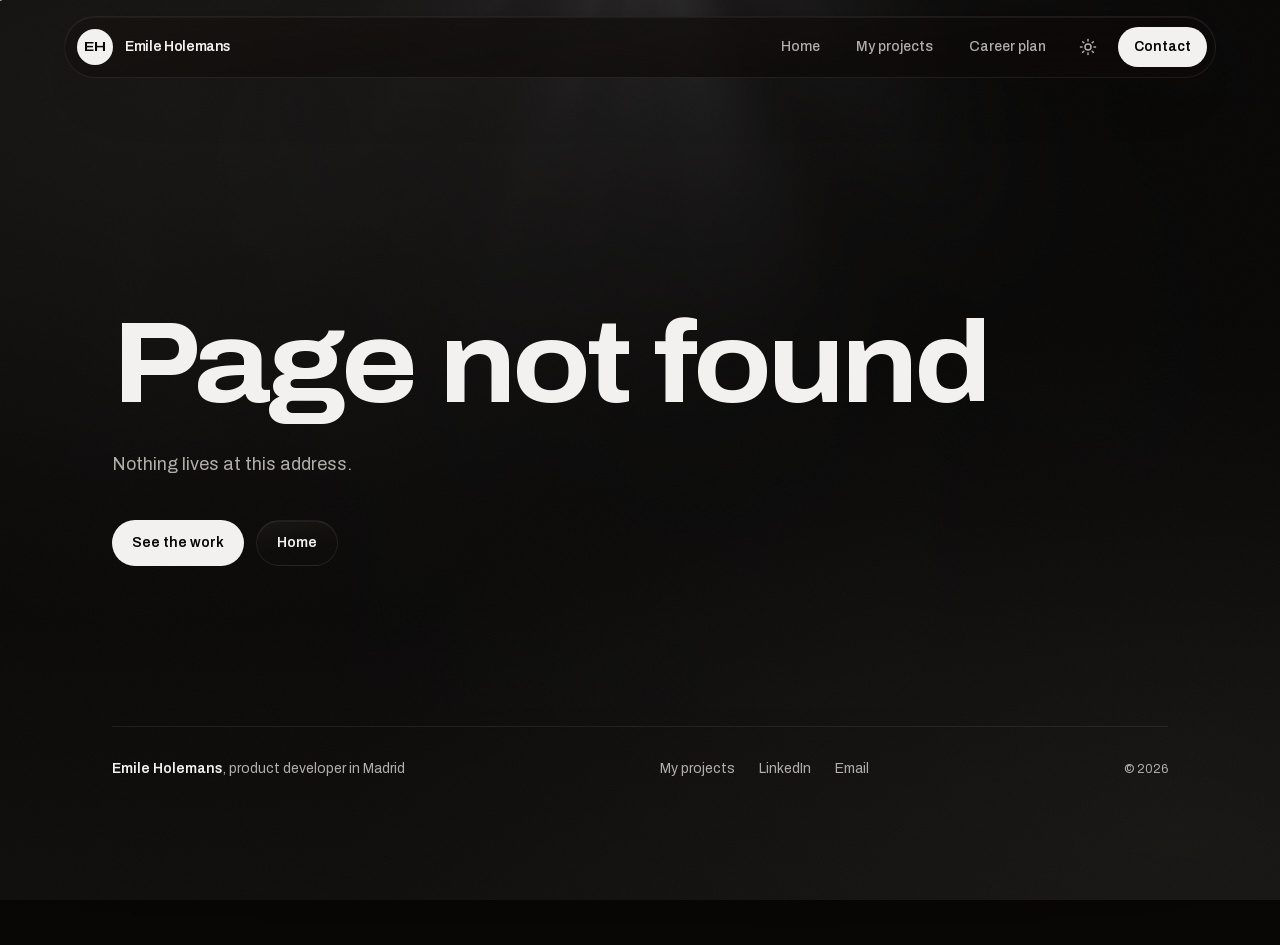
==== commit 46c474a0: "Portfolio build 2026-11-16" ====
--- a/career-plan/index.html
+++ b/career-plan/index.html
@@ -36,7 +36,7 @@
         if (t === "light") document.querySelector('meta[name="theme-color"]').setAttribute("content", "#f7f5f1");
       })();
     </script>
-    <script type="module" crossorigin src="/assets/index-DnuEXfT1.js"></script>
+    <script type="module" crossorigin src="/assets/index-Bic_szaI.js"></script>
     <link rel="stylesheet" crossorigin href="/assets/index-LG6KpANO.css">
   </head>
 
